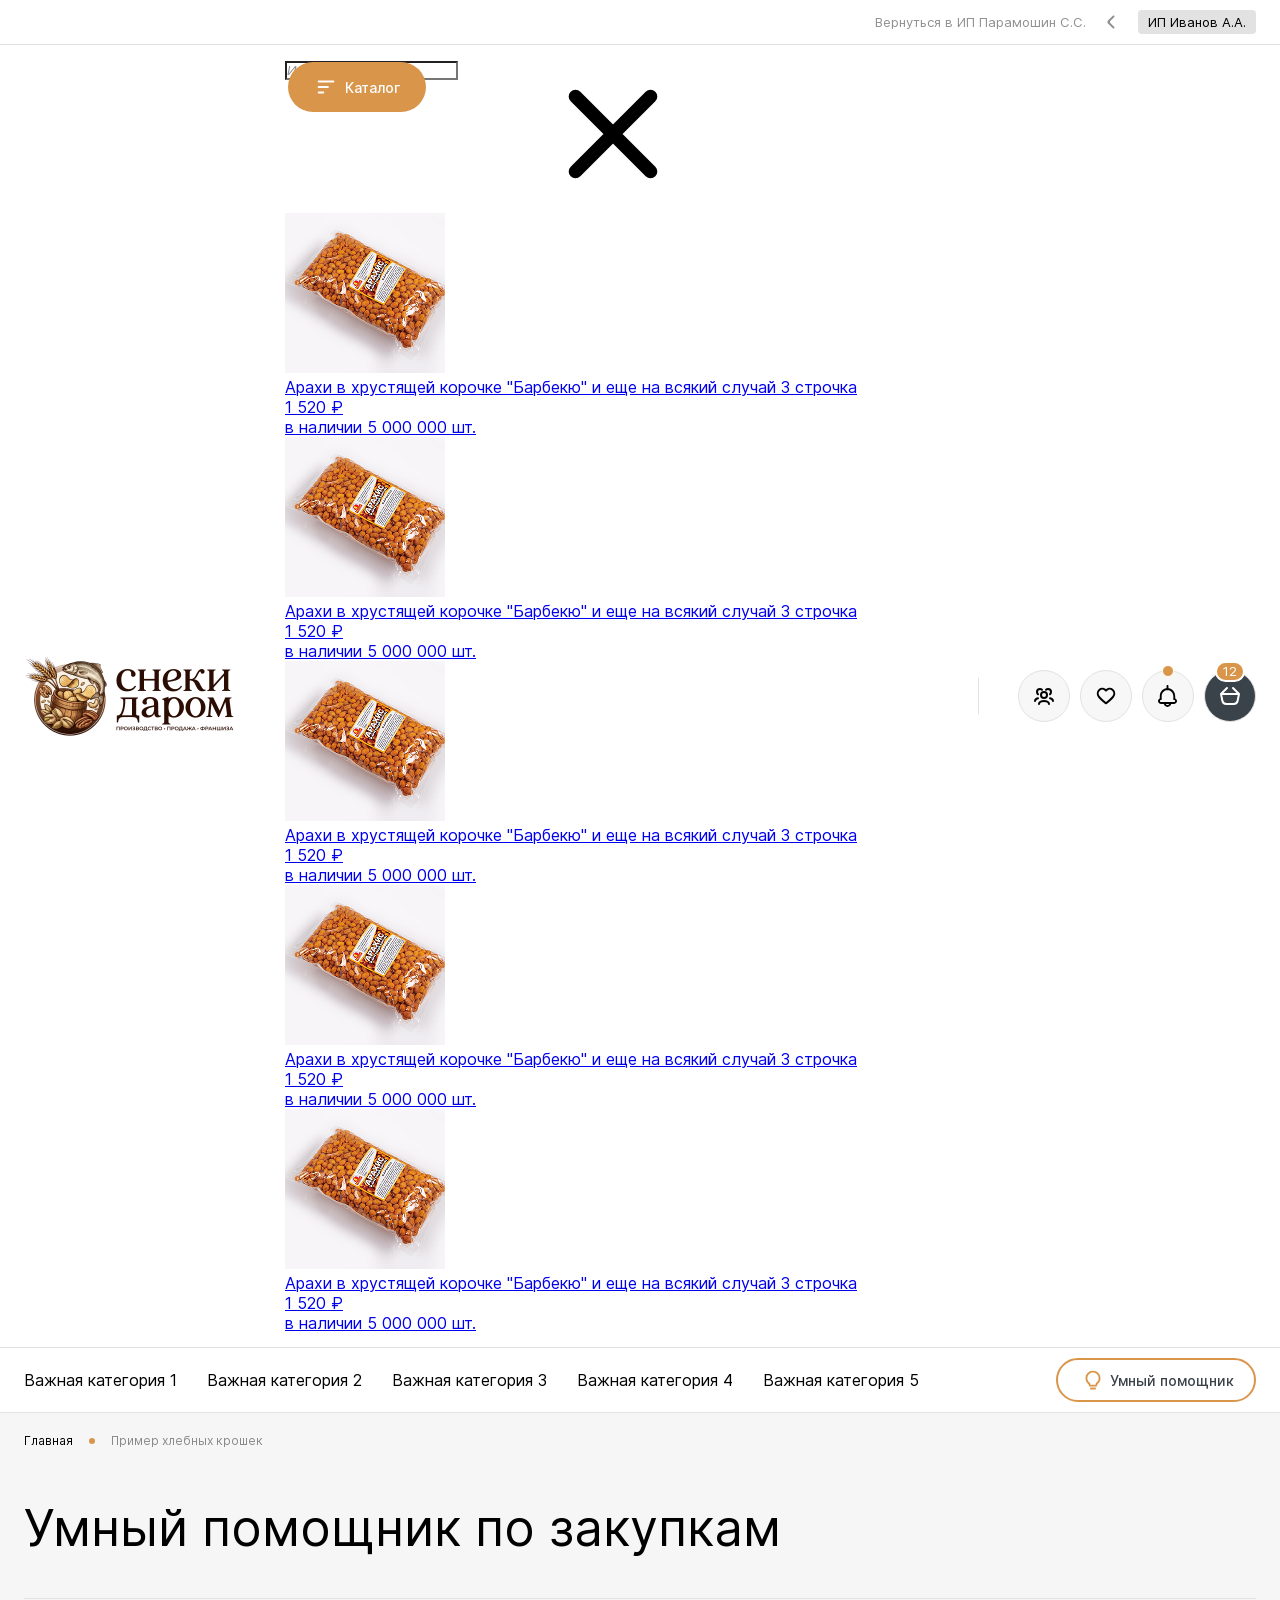
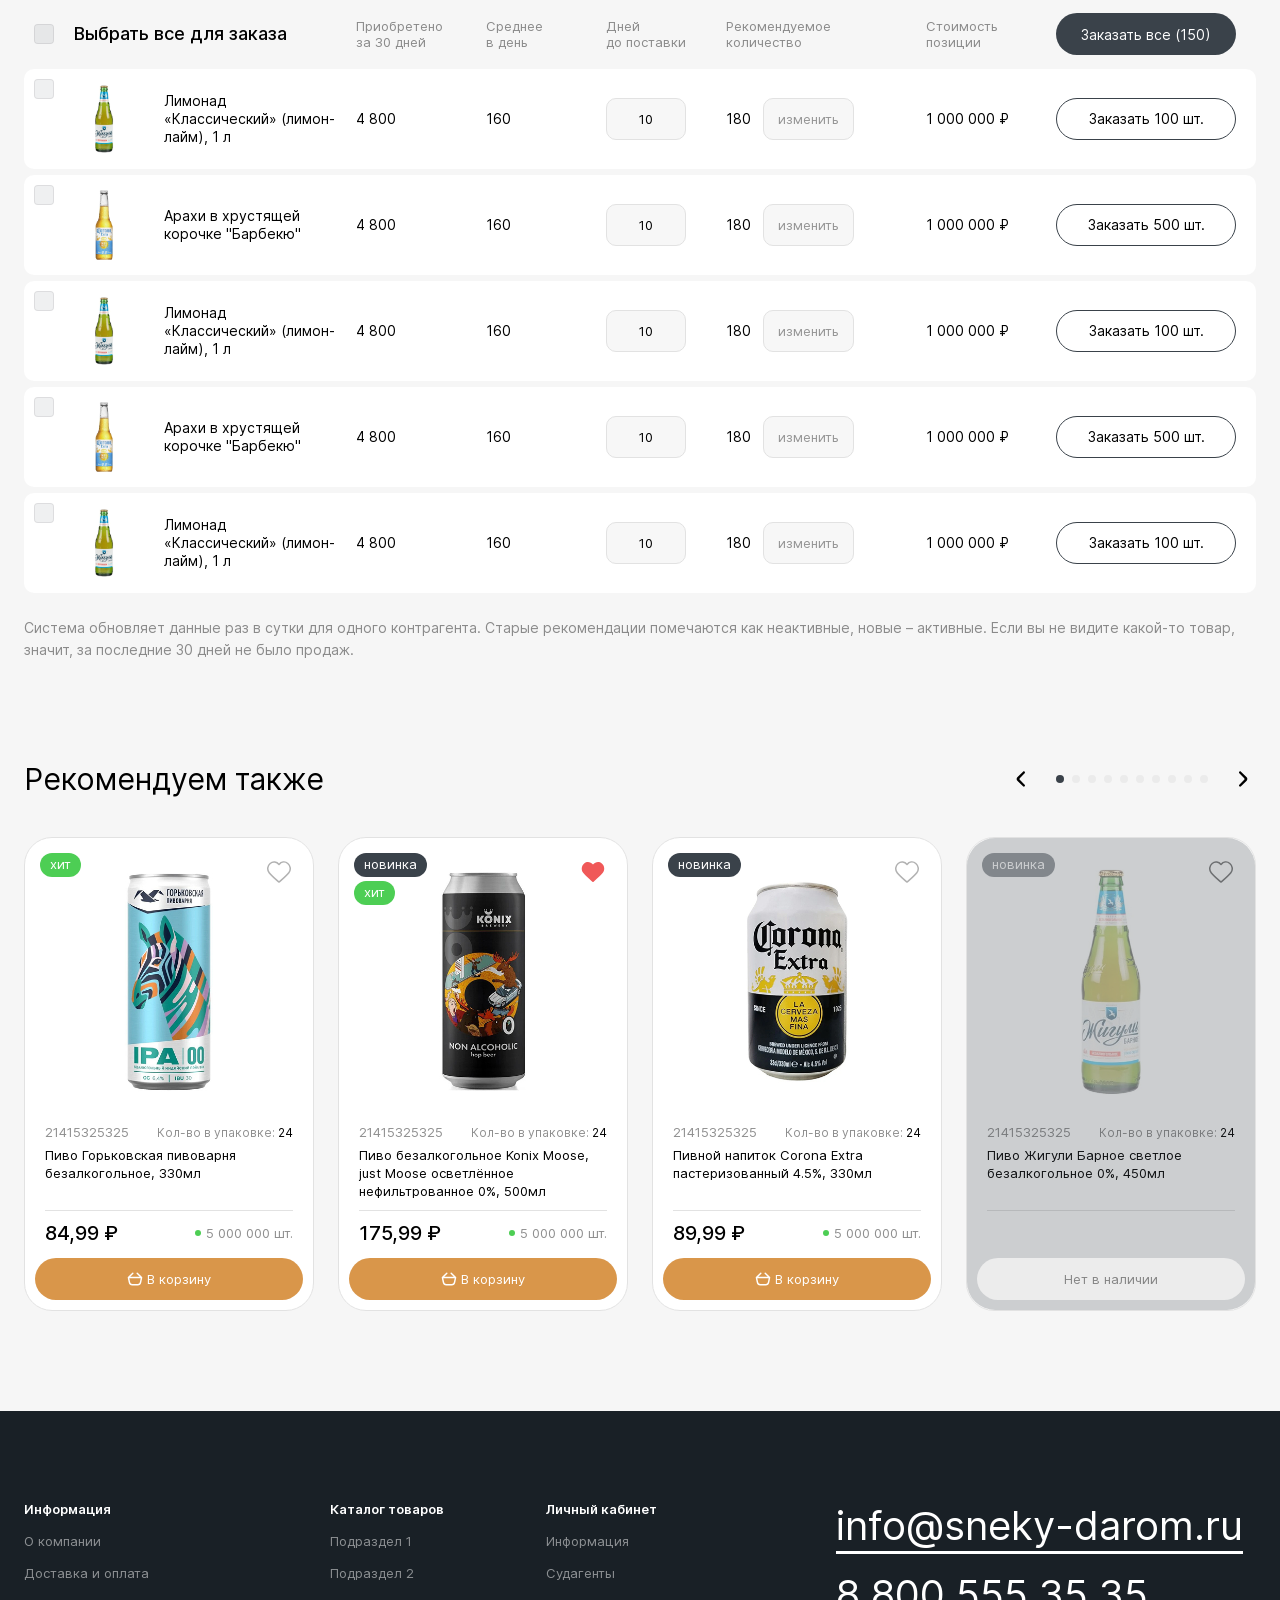
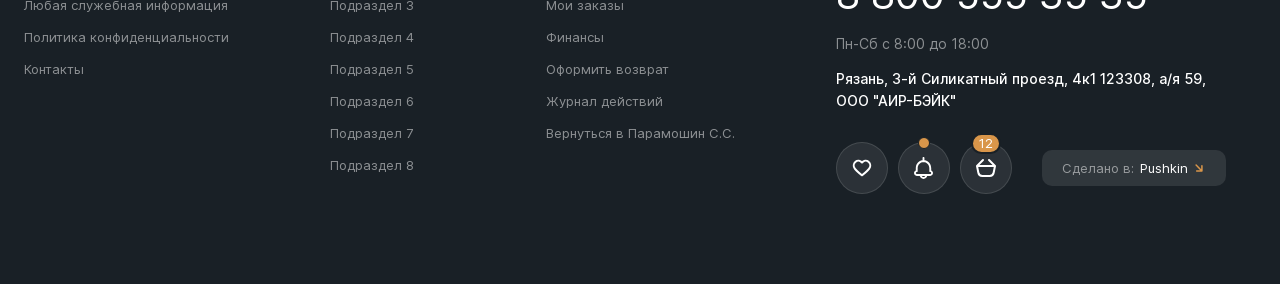
==== ai.html @ 3a5eff0b "Initial commit" ====
<!DOCTYPE html>
<html lang="ru">
	<head>
		<meta http-equiv="Content-Type" content="text/html; charset=utf-8">

		<!-- Adapting the page for mobile devices -->
		<meta name="viewport" content="width=device-width, initial-scale=1, maximum-scale=1">

		<!-- Prohibition of phone number recognition -->
		<meta name="format-detection" content="telephone=no">
		<meta name="SKYPE_TOOLBAR" content ="SKYPE_TOOLBAR_PARSER_COMPATIBLE">

		<!-- Page title -->
		<title>Заголовок страницы</title>

		<!-- Meta description -->
		<meta name="description" content="">

		<!-- Meta Keywords -->
		<meta name="keywords" content="">

		<!-- Changing the color of the mobile browser panel -->
		<meta name="msapplication-TileColor" content="#D9964A">
		<meta name="theme-color" content="#D9964A">

		<!-- Connecting style files -->
		<link rel="stylesheet" href="css/reset.css">
		<link rel="stylesheet" href="css/swiper-bundle.min.css">
		<link rel="stylesheet" href="css/swiper.css">
		<link rel="stylesheet" href="css/fancybox.css">
		<link rel="stylesheet" href="css/ion.rangeSlider.css">
		<link rel="stylesheet" href="css/styles.css">
		<link rel="stylesheet" href="css/fonts.css">

		<link rel="stylesheet" href="css/response_1279.css" media="print, (max-width: 1279px)">
		<link rel="stylesheet" href="css/response_1023.css" media="print, (max-width: 1023px)">
		<link rel="stylesheet" href="css/response_767.css" media="print, (max-width: 767px)">
	</head>

	<body>
		<div class="wrap">
			<div class="main">
				<header>
					<div class="top">
						<div class="cont">
							<div class="back">
								<a href="/" class="link">
									<span>Вернуться в ИП Парамошин С.С.</span>

									<svg class="icon"><use xlink:href="images/sprite.svg#ic_arr_hor"></use></svg>
								</a>
							</div>

							<div class="account">
								<a href="/" class="name">ИП Иванов А.А.</a>

								<div class="dropdown">
									<div class="links">
										<div><a href="/">Общая информация</a></div>

										<div><a href="/">Мои заказы</a></div>

										<div><a href="/">Действия</a></div>

										<div><a href="/">Финансы</a></div>

										<div><a href="/">Оформить возврат</a></div>

										<div class="divider"></div>

										<div><a href="/">Субагенты</a></div>
									</div>

									<button class="logout_btn">
										<svg class="icon"><use xlink:href="images/sprite.svg#ic_logout"></use></svg>

										<span>Выйти</span>
									</button>
								</div>
							</div>
						</div>
					</div>

					<div class="data">
						<div class="cont">
							<a href="/" class="logo">
								<img src="images/logo.png" alt="">
							</a>

							<div class="search">
								<div class="catalog_modal modal_cont">
									<button class="mini_modal_btn" data-modal-id="#catalog_mini_modal">
										<svg class="icon"><use xlink:href="images/sprite.svg#ic_catalog"></use></svg>

										<span>Каталог</span>
									</button>

									<div class="mini_modal" id="catalog_mini_modal">
										<div class="main">
											<div class="label">Каталог</div>

											<div class="items">
												<button class="btn">
													<span>Алкогольная продукция</span>

													<svg class="icon"><use xlink:href="images/sprite.svg#ic_arr_hor"></use></svg>
												</button>

												<button class="btn active">
													<span>Безалкогольная продукция</span>

													<svg class="icon"><use xlink:href="images/sprite.svg#ic_arr_hor"></use></svg>
												</button>

												<button class="btn">
													<span>Собственное производство</span>

													<svg class="icon"><use xlink:href="images/sprite.svg#ic_arr_hor"></use></svg>
												</button>

												<button class="btn">
													<span>Оборудование для продаж</span>

													<svg class="icon"><use xlink:href="images/sprite.svg#ic_arr_hor"></use></svg>
												</button>

												<button class="btn">
													<span>Снеки</span>

													<svg class="icon"><use xlink:href="images/sprite.svg#ic_arr_hor"></use></svg>
												</button>
											</div>
										</div>

										<div class="sub">
											<div class="catalog catalog1">
												<button class="back_btn">
													<svg class="icon"><use xlink:href="images/sprite.svg#ic_arr_hor"></use></svg>

													<span>Алкогольная продукция</span>
												</button>

												<div class="grid_row">
													<a href="/" class="category">
														<div class="name">Название категории</div>

														<picture class="thumb">
															<img src="images/tmp/category_thumb0.jpg" alt="" loading="lazy">
														</picture>

														<svg class="arr"><use xlink:href="images/sprite.svg#ic_arr_hor"></use></svg>
													</a>

													<a href="/" class="category">
														<div class="name">Название категории</div>

														<picture class="thumb">
															<img src="images/tmp/category_thumb0.jpg" alt="" loading="lazy">
														</picture>

														<svg class="arr"><use xlink:href="images/sprite.svg#ic_arr_hor"></use></svg>
													</a>

													<a href="/" class="category">
														<div class="name">Название категории</div>

														<picture class="thumb">
															<img src="images/tmp/category_thumb0.jpg" alt="" loading="lazy">
														</picture>

														<svg class="arr"><use xlink:href="images/sprite.svg#ic_arr_hor"></use></svg>
													</a>

													<a href="/" class="category">
														<div class="name">Название категории</div>

														<picture class="thumb">
															<img src="images/tmp/category_thumb0.jpg" alt="" loading="lazy">
														</picture>

														<svg class="arr"><use xlink:href="images/sprite.svg#ic_arr_hor"></use></svg>
													</a>

													<a href="/" class="category">
														<div class="name">Название категории</div>

														<picture class="thumb">
															<img src="images/tmp/category_thumb0.jpg" alt="" loading="lazy">
														</picture>

														<svg class="arr"><use xlink:href="images/sprite.svg#ic_arr_hor"></use></svg>
													</a>

													<a href="/" class="category">
														<div class="name">Название категории</div>

														<picture class="thumb">
															<img src="images/tmp/category_thumb0.jpg" alt="" loading="lazy">
														</picture>

														<svg class="arr"><use xlink:href="images/sprite.svg#ic_arr_hor"></use></svg>
													</a>

													<a href="/" class="category">
														<div class="name">Название категории</div>

														<picture class="thumb">
															<img src="images/tmp/category_thumb0.jpg" alt="" loading="lazy">
														</picture>

														<svg class="arr"><use xlink:href="images/sprite.svg#ic_arr_hor"></use></svg>
													</a>

													<a href="/" class="category">
														<div class="name">Название категории</div>

														<picture class="thumb">
															<img src="images/tmp/category_thumb0.jpg" alt="" loading="lazy">
														</picture>

														<svg class="arr"><use xlink:href="images/sprite.svg#ic_arr_hor"></use></svg>
													</a>

													<a href="/" class="category">
														<div class="name">Название категории</div>

														<picture class="thumb">
															<img src="images/tmp/category_thumb0.jpg" alt="" loading="lazy">
														</picture>

														<svg class="arr"><use xlink:href="images/sprite.svg#ic_arr_hor"></use></svg>
													</a>

													<a href="/" class="category">
														<div class="name">Название категории</div>

														<picture class="thumb">
															<img src="images/tmp/category_thumb0.jpg" alt="" loading="lazy">
														</picture>

														<svg class="arr"><use xlink:href="images/sprite.svg#ic_arr_hor"></use></svg>
													</a>
												</div>
											</div>

											<div class="catalog catalog2" style="display: block;">
												<button class="back_btn">
													<svg class="icon"><use xlink:href="images/sprite.svg#ic_arr_hor"></use></svg>

													<span>Безалкогольная продукция</span>
												</button>

												<div class="grid_row">
													<a href="/" class="category">
														<div class="name">Название категории</div>

														<picture class="thumb">
															<img src="images/tmp/category_thumb0.jpg" alt="" loading="lazy">
														</picture>

														<svg class="arr"><use xlink:href="images/sprite.svg#ic_arr_hor"></use></svg>
													</a>

													<a href="/" class="category">
														<div class="name">Название категории</div>

														<picture class="thumb">
															<img src="images/tmp/category_thumb0.jpg" alt="" loading="lazy">
														</picture>

														<svg class="arr"><use xlink:href="images/sprite.svg#ic_arr_hor"></use></svg>
													</a>

													<a href="/" class="category">
														<div class="name">Название категории</div>

														<picture class="thumb">
															<img src="images/tmp/category_thumb0.jpg" alt="" loading="lazy">
														</picture>

														<svg class="arr"><use xlink:href="images/sprite.svg#ic_arr_hor"></use></svg>
													</a>

													<a href="/" class="category">
														<div class="name">Название категории</div>

														<picture class="thumb">
															<img src="images/tmp/category_thumb0.jpg" alt="" loading="lazy">
														</picture>

														<svg class="arr"><use xlink:href="images/sprite.svg#ic_arr_hor"></use></svg>
													</a>

													<a href="/" class="category">
														<div class="name">Название категории</div>

														<picture class="thumb">
															<img src="images/tmp/category_thumb0.jpg" alt="" loading="lazy">
														</picture>

														<svg class="arr"><use xlink:href="images/sprite.svg#ic_arr_hor"></use></svg>
													</a>

													<a href="/" class="category">
														<div class="name">Название категории</div>

														<picture class="thumb">
															<img src="images/tmp/category_thumb0.jpg" alt="" loading="lazy">
														</picture>

														<svg class="arr"><use xlink:href="images/sprite.svg#ic_arr_hor"></use></svg>
													</a>

													<a href="/" class="category">
														<div class="name">Название категории</div>

														<picture class="thumb">
															<img src="images/tmp/category_thumb0.jpg" alt="" loading="lazy">
														</picture>

														<svg class="arr"><use xlink:href="images/sprite.svg#ic_arr_hor"></use></svg>
													</a>

													<a href="/" class="category">
														<div class="name">Название категории</div>

														<picture class="thumb">
															<img src="images/tmp/category_thumb0.jpg" alt="" loading="lazy">
														</picture>

														<svg class="arr"><use xlink:href="images/sprite.svg#ic_arr_hor"></use></svg>
													</a>

													<a href="/" class="category">
														<div class="name">Название категории</div>

														<picture class="thumb">
															<img src="images/tmp/category_thumb0.jpg" alt="" loading="lazy">
														</picture>

														<svg class="arr"><use xlink:href="images/sprite.svg#ic_arr_hor"></use></svg>
													</a>

													<a href="/" class="category">
														<div class="name">Название категории</div>

														<picture class="thumb">
															<img src="images/tmp/category_thumb0.jpg" alt="" loading="lazy">
														</picture>

														<svg class="arr"><use xlink:href="images/sprite.svg#ic_arr_hor"></use></svg>
													</a>
												</div>
											</div>

											<div class="catalog catalog3">
												<button class="back_btn">
													<svg class="icon"><use xlink:href="images/sprite.svg#ic_arr_hor"></use></svg>

													<span>Собственное производство</span>
												</button>

												<div class="grid_row">
													<a href="/" class="category">
														<div class="name">Название категории</div>

														<picture class="thumb">
															<img src="images/tmp/category_thumb0.jpg" alt="" loading="lazy">
														</picture>

														<svg class="arr"><use xlink:href="images/sprite.svg#ic_arr_hor"></use></svg>
													</a>

													<a href="/" class="category">
														<div class="name">Название категории</div>

														<picture class="thumb">
															<img src="images/tmp/category_thumb0.jpg" alt="" loading="lazy">
														</picture>

														<svg class="arr"><use xlink:href="images/sprite.svg#ic_arr_hor"></use></svg>
													</a>

													<a href="/" class="category">
														<div class="name">Название категории</div>

														<picture class="thumb">
															<img src="images/tmp/category_thumb0.jpg" alt="" loading="lazy">
														</picture>

														<svg class="arr"><use xlink:href="images/sprite.svg#ic_arr_hor"></use></svg>
													</a>

													<a href="/" class="category">
														<div class="name">Название категории</div>

														<picture class="thumb">
															<img src="images/tmp/category_thumb0.jpg" alt="" loading="lazy">
														</picture>

														<svg class="arr"><use xlink:href="images/sprite.svg#ic_arr_hor"></use></svg>
													</a>

													<a href="/" class="category">
														<div class="name">Название категории</div>

														<picture class="thumb">
															<img src="images/tmp/category_thumb0.jpg" alt="" loading="lazy">
														</picture>

														<svg class="arr"><use xlink:href="images/sprite.svg#ic_arr_hor"></use></svg>
													</a>

													<a href="/" class="category">
														<div class="name">Название категории</div>

														<picture class="thumb">
															<img src="images/tmp/category_thumb0.jpg" alt="" loading="lazy">
														</picture>

														<svg class="arr"><use xlink:href="images/sprite.svg#ic_arr_hor"></use></svg>
													</a>

													<a href="/" class="category">
														<div class="name">Название категории</div>

														<picture class="thumb">
															<img src="images/tmp/category_thumb0.jpg" alt="" loading="lazy">
														</picture>

														<svg class="arr"><use xlink:href="images/sprite.svg#ic_arr_hor"></use></svg>
													</a>

													<a href="/" class="category">
														<div class="name">Название категории</div>

														<picture class="thumb">
															<img src="images/tmp/category_thumb0.jpg" alt="" loading="lazy">
														</picture>

														<svg class="arr"><use xlink:href="images/sprite.svg#ic_arr_hor"></use></svg>
													</a>

													<a href="/" class="category">
														<div class="name">Название категории</div>

														<picture class="thumb">
															<img src="images/tmp/category_thumb0.jpg" alt="" loading="lazy">
														</picture>

														<svg class="arr"><use xlink:href="images/sprite.svg#ic_arr_hor"></use></svg>
													</a>

													<a href="/" class="category">
														<div class="name">Название категории</div>

														<picture class="thumb">
															<img src="images/tmp/category_thumb0.jpg" alt="" loading="lazy">
														</picture>

														<svg class="arr"><use xlink:href="images/sprite.svg#ic_arr_hor"></use></svg>
													</a>
												</div>
											</div>

											<div class="catalog catalog4">
												<button class="back_btn">
													<svg class="icon"><use xlink:href="images/sprite.svg#ic_arr_hor"></use></svg>

													<span>Оборудование для продаж</span>
												</button>

												<div class="grid_row">
													<a href="/" class="category">
														<div class="name">Название категории</div>

														<picture class="thumb">
															<img src="images/tmp/category_thumb0.jpg" alt="" loading="lazy">
														</picture>

														<svg class="arr"><use xlink:href="images/sprite.svg#ic_arr_hor"></use></svg>
													</a>

													<a href="/" class="category">
														<div class="name">Название категории</div>

														<picture class="thumb">
															<img src="images/tmp/category_thumb0.jpg" alt="" loading="lazy">
														</picture>

														<svg class="arr"><use xlink:href="images/sprite.svg#ic_arr_hor"></use></svg>
													</a>

													<a href="/" class="category">
														<div class="name">Название категории</div>

														<picture class="thumb">
															<img src="images/tmp/category_thumb0.jpg" alt="" loading="lazy">
														</picture>

														<svg class="arr"><use xlink:href="images/sprite.svg#ic_arr_hor"></use></svg>
													</a>

													<a href="/" class="category">
														<div class="name">Название категории</div>

														<picture class="thumb">
															<img src="images/tmp/category_thumb0.jpg" alt="" loading="lazy">
														</picture>

														<svg class="arr"><use xlink:href="images/sprite.svg#ic_arr_hor"></use></svg>
													</a>

													<a href="/" class="category">
														<div class="name">Название категории</div>

														<picture class="thumb">
															<img src="images/tmp/category_thumb0.jpg" alt="" loading="lazy">
														</picture>

														<svg class="arr"><use xlink:href="images/sprite.svg#ic_arr_hor"></use></svg>
													</a>

													<a href="/" class="category">
														<div class="name">Название категории</div>

														<picture class="thumb">
															<img src="images/tmp/category_thumb0.jpg" alt="" loading="lazy">
														</picture>

														<svg class="arr"><use xlink:href="images/sprite.svg#ic_arr_hor"></use></svg>
													</a>

													<a href="/" class="category">
														<div class="name">Название категории</div>

														<picture class="thumb">
															<img src="images/tmp/category_thumb0.jpg" alt="" loading="lazy">
														</picture>

														<svg class="arr"><use xlink:href="images/sprite.svg#ic_arr_hor"></use></svg>
													</a>

													<a href="/" class="category">
														<div class="name">Название категории</div>

														<picture class="thumb">
															<img src="images/tmp/category_thumb0.jpg" alt="" loading="lazy">
														</picture>

														<svg class="arr"><use xlink:href="images/sprite.svg#ic_arr_hor"></use></svg>
													</a>

													<a href="/" class="category">
														<div class="name">Название категории</div>

														<picture class="thumb">
															<img src="images/tmp/category_thumb0.jpg" alt="" loading="lazy">
														</picture>

														<svg class="arr"><use xlink:href="images/sprite.svg#ic_arr_hor"></use></svg>
													</a>

													<a href="/" class="category">
														<div class="name">Название категории</div>

														<picture class="thumb">
															<img src="images/tmp/category_thumb0.jpg" alt="" loading="lazy">
														</picture>

														<svg class="arr"><use xlink:href="images/sprite.svg#ic_arr_hor"></use></svg>
													</a>
												</div>
											</div>

											<div class="catalog catalog5">
												<button class="back_btn">
													<svg class="icon"><use xlink:href="images/sprite.svg#ic_arr_hor"></use></svg>

													<span>Снеки</span>
												</button>

												<div class="grid_row">
													<a href="/" class="category">
														<div class="name">Название категории</div>

														<picture class="thumb">
															<img src="images/tmp/category_thumb0.jpg" alt="" loading="lazy">
														</picture>

														<svg class="arr"><use xlink:href="images/sprite.svg#ic_arr_hor"></use></svg>
													</a>

													<a href="/" class="category">
														<div class="name">Название категории</div>

														<picture class="thumb">
															<img src="images/tmp/category_thumb0.jpg" alt="" loading="lazy">
														</picture>

														<svg class="arr"><use xlink:href="images/sprite.svg#ic_arr_hor"></use></svg>
													</a>

													<a href="/" class="category">
														<div class="name">Название категории</div>

														<picture class="thumb">
															<img src="images/tmp/category_thumb0.jpg" alt="" loading="lazy">
														</picture>

														<svg class="arr"><use xlink:href="images/sprite.svg#ic_arr_hor"></use></svg>
													</a>

													<a href="/" class="category">
														<div class="name">Название категории</div>

														<picture class="thumb">
															<img src="images/tmp/category_thumb0.jpg" alt="" loading="lazy">
														</picture>

														<svg class="arr"><use xlink:href="images/sprite.svg#ic_arr_hor"></use></svg>
													</a>

													<a href="/" class="category">
														<div class="name">Название категории</div>

														<picture class="thumb">
															<img src="images/tmp/category_thumb0.jpg" alt="" loading="lazy">
														</picture>

														<svg class="arr"><use xlink:href="images/sprite.svg#ic_arr_hor"></use></svg>
													</a>

													<a href="/" class="category">
														<div class="name">Название категории</div>

														<picture class="thumb">
															<img src="images/tmp/category_thumb0.jpg" alt="" loading="lazy">
														</picture>

														<svg class="arr"><use xlink:href="images/sprite.svg#ic_arr_hor"></use></svg>
													</a>

													<a href="/" class="category">
														<div class="name">Название категории</div>

														<picture class="thumb">
															<img src="images/tmp/category_thumb0.jpg" alt="" loading="lazy">
														</picture>

														<svg class="arr"><use xlink:href="images/sprite.svg#ic_arr_hor"></use></svg>
													</a>

													<a href="/" class="category">
														<div class="name">Название категории</div>

														<picture class="thumb">
															<img src="images/tmp/category_thumb0.jpg" alt="" loading="lazy">
														</picture>

														<svg class="arr"><use xlink:href="images/sprite.svg#ic_arr_hor"></use></svg>
													</a>

													<a href="/" class="category">
														<div class="name">Название категории</div>

														<picture class="thumb">
															<img src="images/tmp/category_thumb0.jpg" alt="" loading="lazy">
														</picture>

														<svg class="arr"><use xlink:href="images/sprite.svg#ic_arr_hor"></use></svg>
													</a>

													<a href="/" class="category">
														<div class="name">Название категории</div>

														<picture class="thumb">
															<img src="images/tmp/category_thumb0.jpg" alt="" loading="lazy">
														</picture>

														<svg class="arr"><use xlink:href="images/sprite.svg#ic_arr_hor"></use></svg>
													</a>
												</div>
											</div>
										</div>
									</div>
								</div>

								<form action="">
									<input type="text" name="" value="" class="input" placeholder="Искать товары...">

									<button type="button" class="clear_btn">
										<svg class="icon"><use xlink:href="images/sprite.svg#ic_close"></use></svg>
									</button>

									<div class="tips">
										<div class="scroll">
											<a href="/" class="product">
												<picture class="thumb">
													<img src="images/tmp/product_thumb6.jpg" alt="" loading="lazy">
												</picture>

												<div class="info">
													<div class="name">Арахи в хрустящей корочке "Барбекю" и еще на всякий случай 3 строчка </div>

													<div class="buy_info">
														<div class="price">1 520 ₽</div>

														<div class="available">
															<span class="label">в наличии</span>
															<span class="val green">5 000 000 шт.</span>
														</div>
													</div>
												</div>
											</a>

											<a href="/" class="product">
												<picture class="thumb">
													<img src="images/tmp/product_thumb6.jpg" alt="" loading="lazy">
												</picture>

												<div class="info">
													<div class="name">Арахи в хрустящей корочке "Барбекю" и еще на всякий случай 3 строчка </div>

													<div class="buy_info">
														<div class="price">1 520 ₽</div>

														<div class="available">
															<span class="label">в наличии</span>
															<span class="val green">5 000 000 шт.</span>
														</div>
													</div>
												</div>
											</a>

											<a href="/" class="product">
												<picture class="thumb">
													<img src="images/tmp/product_thumb6.jpg" alt="" loading="lazy">
												</picture>

												<div class="info">
													<div class="name">Арахи в хрустящей корочке "Барбекю" и еще на всякий случай 3 строчка </div>

													<div class="buy_info">
														<div class="price">1 520 ₽</div>

														<div class="available">
															<span class="label">в наличии</span>
															<span class="val green">5 000 000 шт.</span>
														</div>
													</div>
												</div>
											</a>

											<a href="/" class="product">
												<picture class="thumb">
													<img src="images/tmp/product_thumb6.jpg" alt="" loading="lazy">
												</picture>

												<div class="info">
													<div class="name">Арахи в хрустящей корочке "Барбекю" и еще на всякий случай 3 строчка </div>

													<div class="buy_info">
														<div class="price">1 520 ₽</div>

														<div class="available">
															<span class="label">в наличии</span>
															<span class="val green">5 000 000 шт.</span>
														</div>
													</div>
												</div>
											</a>

											<a href="/" class="product">
												<picture class="thumb">
													<img src="images/tmp/product_thumb6.jpg" alt="" loading="lazy">
												</picture>

												<div class="info">
													<div class="name">Арахи в хрустящей корочке "Барбекю" и еще на всякий случай 3 строчка </div>

													<div class="buy_info">
														<div class="price">1 520 ₽</div>

														<div class="available">
															<span class="label">в наличии</span>
															<span class="val green">5 000 000 шт.</span>
														</div>
													</div>
												</div>
											</a>
										</div>
									</div>
								</form>
							</div>

							<div class="btns">
								<div class="account_inform">
									<a href="/" class="btn">
										<svg class="icon"><use xlink:href="images/sprite.svg#ic_users"></use></svg>
									</a>
								</div>

								<div class="favorite_inform">
									<a href="/" class="btn">
										<svg class="icon"><use xlink:href="images/sprite.svg#ic_favorite"></use></svg>
									</a>
								</div>

								<div class="notifi_inform">
									<a href="/" class="btn">
										<span class="status"></span>

										<svg class="icon"><use xlink:href="images/sprite.svg#ic_notification"></use></svg>
									</a>
								</div>

								<div class="cart_inform">
									<a href="/" class="btn">
										<span class="count">12</span>

										<svg class="icon"><use xlink:href="images/sprite.svg#ic_cart"></use></svg>
									</a>
								</div>
							</div>
						</div>
					</div>

					<div class="bottom">
						<div class="cont">
							<nav class="menu">
								<div class="item">
									<a href="/">Важная категория 1</a>
								</div>

								<div class="item">
									<a href="/">Важная категория 2</a>
								</div>

								<div class="item">
									<a href="/">Важная категория 3</a>
								</div>

								<div class="item">
									<a href="/">Важная категория 4</a>
								</div>

								<div class="item">
									<a href="/">Важная категория 5</a>
								</div>
							</nav>

							<div class="ai_help">
								<a href="/" class="btn">
									<svg class="icon"><use xlink:href="images/sprite.svg#ic_ai"></use></svg>

									<span>Умный помощник</span>
								</a>
							</div>
						</div>
					</div>
				</header>


				<section class="page_head">
					<div class="cont">
						<div class="breadcrumbs">
							<a href="/">Главная</a>

							<span class="sep"></span>

							<span class="current">Пример хлебных крошек</span>
						</div>
					</div>
				</section>


				<section class="ai_help_info block">
					<div class="cont">
						<div class="block_head">
							<div class="title size_xl">Умный помощник по закупкам</div>
						</div>
					</div>

					<div class="cont l_w">
						<div class="titles">
							<div class="col_check_all">
								<label class="checkbox">
									<input type="checkbox" name="">

									<span class="check">
										<svg class="icon"><use xlink:href="images/sprite.svg#ic_check"></use></svg>
									</span>

									<span>Выбрать все для заказа</span>
								</label>
							</div>

							<div class="col_monthly_amount">Приобретено<br> за 30 дней</div>

							<div class="col_day_average">Среднее<br> в день</div>

							<div class="col_delivery_days">Дней<br> до поставки</div>

							<div class="col_recommended_amount">Рекомендуемое<br> количество</div>

							<div class="col_total_price">Стоимость<br> позиции</div>

							<div class="col_action">
								<button class="btn order_btn">Заказать все (150)</button>
							</div>
						</div>

						<div class="list">
							<div class="product">
								<label class="checkbox">
									<input type="checkbox" name="">

									<span class="check">
										<svg class="icon"><use xlink:href="images/sprite.svg#ic_check"></use></svg>
									</span>
								</label>

								<div class="col_thumb">
									<picture class="thumb">
										<img src="images/tmp/product_thumb4.jpg" alt="" loading="lazy">
									</picture>
								</div>

								<div class="col_info">
									<div class="name">
										<a href="/">Лимонад «Классический» (лимон-лайм), 1 л</a>
									</div>
								</div>

								<div class="col_monthly_amount" data-column="Приобретено за 30 дней">4 800</div>

								<div class="col_day_average" data-column="Среднее в день">160</div>

								<div class="col_delivery_days" data-column="Дней до поставки">
									<span>10</span>
								</div>

								<div class="col_recommended_amount" data-column="Рекомендуемое количество:">
									<span>180</span>

									<button class="change_btn">изменить</button>
								</div>

								<div class="col_total_price" data-column="Стоимость позиции">1 000 000 ₽</div>

								<div class="col_action">
									<button class="btn order_btn">Заказать 100 шт.</button>
								</div>
							</div>

							<div class="product">
								<label class="checkbox">
									<input type="checkbox" name="">

									<span class="check">
										<svg class="icon"><use xlink:href="images/sprite.svg#ic_check"></use></svg>
									</span>
								</label>

								<div class="col_thumb">
									<picture class="thumb">
										<img src="images/tmp/product_thumb5.jpg" alt="" loading="lazy">
									</picture>
								</div>

								<div class="col_info">
									<div class="name">
										<a href="/">Арахи в хрустящей корочке "Барбекю"</a>
									</div>
								</div>

								<div class="col_monthly_amount" data-column="Приобретено за 30 дней">4 800</div>

								<div class="col_day_average" data-column="Среднее в день">160</div>

								<div class="col_delivery_days" data-column="Дней до поставки">
									<span>10</span>
								</div>

								<div class="col_recommended_amount" data-column="Рекомендуемое количество:">
									<span>180</span>

									<button class="change_btn">изменить</button>
								</div>

								<div class="col_total_price" data-column="Стоимость позиции">1 000 000 ₽</div>

								<div class="col_action">
									<button class="btn order_btn">Заказать 500 шт.</button>
								</div>
							</div>

							<div class="product">
								<label class="checkbox">
									<input type="checkbox" name="">

									<span class="check">
										<svg class="icon"><use xlink:href="images/sprite.svg#ic_check"></use></svg>
									</span>
								</label>

								<div class="col_thumb">
									<picture class="thumb">
										<img src="images/tmp/product_thumb4.jpg" alt="" loading="lazy">
									</picture>
								</div>

								<div class="col_info">
									<div class="name">
										<a href="/">Лимонад «Классический» (лимон-лайм), 1 л</a>
									</div>
								</div>

								<div class="col_monthly_amount" data-column="Приобретено за 30 дней">4 800</div>

								<div class="col_day_average" data-column="Среднее в день">160</div>

								<div class="col_delivery_days" data-column="Дней до поставки">
									<span>10</span>
								</div>

								<div class="col_recommended_amount" data-column="Рекомендуемое количество:">
									<span>180</span>

									<button class="change_btn">изменить</button>
								</div>

								<div class="col_total_price" data-column="Стоимость позиции">1 000 000 ₽</div>

								<div class="col_action">
									<button class="btn order_btn">Заказать 100 шт.</button>
								</div>
							</div>

							<div class="product">
								<label class="checkbox">
									<input type="checkbox" name="">

									<span class="check">
										<svg class="icon"><use xlink:href="images/sprite.svg#ic_check"></use></svg>
									</span>
								</label>

								<div class="col_thumb">
									<picture class="thumb">
										<img src="images/tmp/product_thumb5.jpg" alt="" loading="lazy">
									</picture>
								</div>

								<div class="col_info">
									<div class="name">
										<a href="/">Арахи в хрустящей корочке "Барбекю"</a>
									</div>
								</div>

								<div class="col_monthly_amount" data-column="Приобретено за 30 дней">4 800</div>

								<div class="col_day_average" data-column="Среднее в день">160</div>

								<div class="col_delivery_days" data-column="Дней до поставки">
									<span>10</span>
								</div>

								<div class="col_recommended_amount" data-column="Рекомендуемое количество:">
									<span>180</span>

									<button class="change_btn">изменить</button>
								</div>

								<div class="col_total_price" data-column="Стоимость позиции">1 000 000 ₽</div>

								<div class="col_action">
									<button class="btn order_btn">Заказать 500 шт.</button>
								</div>
							</div>

							<div class="product">
								<label class="checkbox">
									<input type="checkbox" name="">

									<span class="check">
										<svg class="icon"><use xlink:href="images/sprite.svg#ic_check"></use></svg>
									</span>
								</label>

								<div class="col_thumb">
									<picture class="thumb">
										<img src="images/tmp/product_thumb4.jpg" alt="" loading="lazy">
									</picture>
								</div>

								<div class="col_info">
									<div class="name">
										<a href="/">Лимонад «Классический» (лимон-лайм), 1 л</a>
									</div>
								</div>

								<div class="col_monthly_amount" data-column="Приобретено за 30 дней">4 800</div>

								<div class="col_day_average" data-column="Среднее в день">160</div>

								<div class="col_delivery_days" data-column="Дней до поставки">
									<span>10</span>
								</div>

								<div class="col_recommended_amount" data-column="Рекомендуемое количество:">
									<span>180</span>

									<button class="change_btn">изменить</button>
								</div>

								<div class="col_total_price" data-column="Стоимость позиции">1 000 000 ₽</div>

								<div class="col_action">
									<button class="btn order_btn">Заказать 100 шт.</button>
								</div>
							</div>
						</div>

						<div class="exp">Система обновляет данные раз в сутки для одного контрагента. Старые рекомендации помечаются как неактивные, новые – активные. Если вы не видите какой-то товар, значит, за последние 30 дней не было продаж.</div>
					</div>
				</section>


				<section class="products block">
					<div class="cont">
						<div class="head">
							<div class="block_head">
								<div class="title">Рекомендуем также</div>
							</div>

							<div class="swiper-controls">
								<button class="swiper-button-prev">
									<svg class="icon"><use xlink:href="images/sprite.svg#ic_arr_hor"></use></svg>
								</button>

								<div class="swiper-pagination"></div>

								<button class="swiper-button-next">
									<svg class="icon"><use xlink:href="images/sprite.svg#ic_arr_hor"></use></svg>
								</button>
							</div>
						</div>
					</div>

					<div class="cont l_w">
						<div class="swiper">
							<div class="swiper-wrapper">
								<div class="swiper-slide">
									<div class="product">
										<div class="stickers">
											<div class="sticker hit">хит</div>
										</div>

										<button class="favorite_btn">
											<svg class="icon"><use xlink:href="images/sprite.svg#ic_favorite2"></use></svg>

											<svg class="icon"><use xlink:href="images/sprite.svg#ic_favorite_fill"></use></svg>
										</button>

										<a href="/" class="image">
											<picture class="thumb">
												<img src="images/tmp/product_thumb1.jpg" alt="" loading="lazy">
											</picture>
										</a>

										<div class="data">
											<div class="info">
												<div class="articul">21415325325</div>

												<div class="quantity">Кол-во в упаковке: <span>24</span></div>
											</div>

											<div class="name">
												<a href="/">Пиво Горьковская пивоварня безалкогольное, 330мл</a>
											</div>

											<div class="buy_info">
												<div class="price">84,99 ₽</div>

												<div class="available green">5 000 000 шт.</div>
											</div>

											<button class="buy_btn">
												<svg class="icon"><use xlink:href="images/sprite.svg#ic_cart"></use></svg>

												<span>В корзину</span>
											</button>
										</div>
									</div>
								</div>

								<div class="swiper-slide">
									<div class="product">
										<div class="stickers">
											<div class="sticker new">новинка</div>
											<div class="sticker hit">хит</div>
										</div>

										<button class="favorite_btn active">
											<svg class="icon"><use xlink:href="images/sprite.svg#ic_favorite2"></use></svg>

											<svg class="icon"><use xlink:href="images/sprite.svg#ic_favorite_fill"></use></svg>
										</button>

										<a href="/" class="image">
											<picture class="thumb">
												<img src="images/tmp/product_thumb2.jpg" alt="" loading="lazy">
											</picture>
										</a>

										<div class="data">
											<div class="info">
												<div class="articul">21415325325</div>

												<div class="quantity">Кол-во в упаковке: <span>24</span></div>
											</div>

											<div class="name">
												<a href="/">Пиво безалкогольное Konix Moose, just Moose осветлённое нефильтрованное 0%, 500мл</a>
											</div>

											<div class="buy_info">
												<div class="price">175,99 ₽</div>

												<div class="available green">5 000 000 шт.</div>
											</div>

											<button class="buy_btn">
												<svg class="icon"><use xlink:href="images/sprite.svg#ic_cart"></use></svg>

												<span>В корзину</span>
											</button>
										</div>
									</div>
								</div>

								<div class="swiper-slide">
									<div class="product">
										<div class="stickers">
											<div class="sticker new">новинка</div>
										</div>

										<button class="favorite_btn">
											<svg class="icon"><use xlink:href="images/sprite.svg#ic_favorite2"></use></svg>

											<svg class="icon"><use xlink:href="images/sprite.svg#ic_favorite_fill"></use></svg>
										</button>

										<a href="/" class="image">
											<picture class="thumb">
												<img src="images/tmp/product_thumb3.jpg" alt="" loading="lazy">
											</picture>
										</a>

										<div class="data">
											<div class="info">
												<div class="articul">21415325325</div>

												<div class="quantity">Кол-во в упаковке: <span>24</span></div>
											</div>

											<div class="name">
												<a href="/">Пивной напиток Corona Extra пастеризованный 4.5%, 330мл</a>
											</div>

											<div class="buy_info">
												<div class="price">89,99 ₽</div>

												<div class="available green">5 000 000 шт.</div>
											</div>

											<button class="buy_btn">
												<svg class="icon"><use xlink:href="images/sprite.svg#ic_cart"></use></svg>

												<span>В корзину</span>
											</button>
										</div>
									</div>
								</div>

								<div class="swiper-slide">
									<div class="product disabled">
										<div class="stickers">
											<div class="sticker new">новинка</div>
										</div>

										<button class="favorite_btn">
											<svg class="icon"><use xlink:href="images/sprite.svg#ic_favorite2"></use></svg>

											<svg class="icon"><use xlink:href="images/sprite.svg#ic_favorite_fill"></use></svg>
										</button>

										<a href="/" class="image">
											<picture class="thumb">
												<img src="images/tmp/product_thumb4.jpg" alt="" loading="lazy">
											</picture>
										</a>

										<div class="data">
											<div class="info">
												<div class="articul">21415325325</div>

												<div class="quantity">Кол-во в упаковке: <span>24</span></div>
											</div>

											<div class="name">
												<a href="/">Пиво Жигули Барное светлое безалкогольное 0%, 450мл</a>
											</div>

											<div class="buy_info"></div>

											<div class="not_availabel">Нет в наличии</div>
										</div>
									</div>
								</div>

								<div class="swiper-slide">
									<div class="product">
										<div class="stickers">
											<div class="sticker new">новинка</div>
										</div>

										<button class="favorite_btn">
											<svg class="icon"><use xlink:href="images/sprite.svg#ic_favorite2"></use></svg>

											<svg class="icon"><use xlink:href="images/sprite.svg#ic_favorite_fill"></use></svg>
										</button>

										<a href="/" class="image">
											<picture class="thumb">
												<img src="images/tmp/product_thumb5.jpg" alt="" loading="lazy">
											</picture>
										</a>

										<div class="data">
											<div class="info">
												<div class="articul">21415325325</div>

												<div class="quantity">Кол-во в упаковке: <span>24</span></div>
											</div>

											<div class="name">
												<a href="/">Пиво Corona Cero безалкогольное 0%, 330мл</a>
											</div>

											<div class="buy_info">
												<div class="price">177,99 ₽</div>

												<div class="available green">5 000 000 шт.</div>
											</div>

											<button class="buy_btn">
												<svg class="icon"><use xlink:href="images/sprite.svg#ic_cart"></use></svg>

												<span>В корзину</span>
											</button>
										</div>
									</div>
								</div>

								<div class="swiper-slide">
									<div class="product">
										<div class="stickers">
											<div class="sticker hit">хит</div>
										</div>

										<button class="favorite_btn">
											<svg class="icon"><use xlink:href="images/sprite.svg#ic_favorite2"></use></svg>

											<svg class="icon"><use xlink:href="images/sprite.svg#ic_favorite_fill"></use></svg>
										</button>

										<a href="/" class="image">
											<picture class="thumb">
												<img src="images/tmp/product_thumb1.jpg" alt="" loading="lazy">
											</picture>
										</a>

										<div class="data">
											<div class="info">
												<div class="articul">21415325325</div>

												<div class="quantity">Кол-во в упаковке: <span>24</span></div>
											</div>

											<div class="name">
												<a href="/">Пиво Горьковская пивоварня безалкогольное, 330мл</a>
											</div>

											<div class="buy_info">
												<div class="price">84,99 ₽</div>

												<div class="available green">5 000 000 шт.</div>
											</div>

											<button class="buy_btn">
												<svg class="icon"><use xlink:href="images/sprite.svg#ic_cart"></use></svg>

												<span>В корзину</span>
											</button>
										</div>
									</div>
								</div>

								<div class="swiper-slide">
									<div class="product">
										<div class="stickers">
											<div class="sticker new">новинка</div>
											<div class="sticker hit">хит</div>
										</div>

										<button class="favorite_btn active">
											<svg class="icon"><use xlink:href="images/sprite.svg#ic_favorite2"></use></svg>

											<svg class="icon"><use xlink:href="images/sprite.svg#ic_favorite_fill"></use></svg>
										</button>

										<a href="/" class="image">
											<picture class="thumb">
												<img src="images/tmp/product_thumb2.jpg" alt="" loading="lazy">
											</picture>
										</a>

										<div class="data">
											<div class="info">
												<div class="articul">21415325325</div>

												<div class="quantity">Кол-во в упаковке: <span>24</span></div>
											</div>

											<div class="name">
												<a href="/">Пиво безалкогольное Konix Moose, just Moose осветлённое нефильтрованное 0%, 500мл</a>
											</div>

											<div class="buy_info">
												<div class="price">175,99 ₽</div>

												<div class="available green">5 000 000 шт.</div>
											</div>

											<button class="buy_btn">
												<svg class="icon"><use xlink:href="images/sprite.svg#ic_cart"></use></svg>

												<span>В корзину</span>
											</button>
										</div>
									</div>
								</div>

								<div class="swiper-slide">
									<div class="product">
										<div class="stickers">
											<div class="sticker new">новинка</div>
										</div>

										<button class="favorite_btn">
											<svg class="icon"><use xlink:href="images/sprite.svg#ic_favorite2"></use></svg>

											<svg class="icon"><use xlink:href="images/sprite.svg#ic_favorite_fill"></use></svg>
										</button>

										<a href="/" class="image">
											<picture class="thumb">
												<img src="images/tmp/product_thumb3.jpg" alt="" loading="lazy">
											</picture>
										</a>

										<div class="data">
											<div class="info">
												<div class="articul">21415325325</div>

												<div class="quantity">Кол-во в упаковке: <span>24</span></div>
											</div>

											<div class="name">
												<a href="/">Пивной напиток Corona Extra пастеризованный 4.5%, 330мл</a>
											</div>

											<div class="buy_info">
												<div class="price">89,99 ₽</div>

												<div class="available green">5 000 000 шт.</div>
											</div>

											<button class="buy_btn">
												<svg class="icon"><use xlink:href="images/sprite.svg#ic_cart"></use></svg>

												<span>В корзину</span>
											</button>
										</div>
									</div>
								</div>

								<div class="swiper-slide">
									<div class="product">
										<div class="stickers">
											<div class="sticker new">новинка</div>
										</div>

										<button class="favorite_btn">
											<svg class="icon"><use xlink:href="images/sprite.svg#ic_favorite2"></use></svg>

											<svg class="icon"><use xlink:href="images/sprite.svg#ic_favorite_fill"></use></svg>
										</button>

										<a href="/" class="image">
											<picture class="thumb">
												<img src="images/tmp/product_thumb4.jpg" alt="" loading="lazy">
											</picture>
										</a>

										<div class="data">
											<div class="info">
												<div class="articul">21415325325</div>

												<div class="quantity">Кол-во в упаковке: <span>24</span></div>
											</div>

											<div class="name">
												<a href="/">Пиво Жигули Барное светлое безалкогольное 0%, 450мл</a>
											</div>

											<div class="buy_info">
												<div class="price">89,99 ₽</div>

												<div class="available green">5 000 000 шт.</div>
											</div>

											<button class="buy_btn">
												<svg class="icon"><use xlink:href="images/sprite.svg#ic_cart"></use></svg>

												<span>В корзину</span>
											</button>
										</div>
									</div>
								</div>

								<div class="swiper-slide">
									<div class="product">
										<div class="stickers">
											<div class="sticker new">новинка</div>
										</div>

										<button class="favorite_btn">
											<svg class="icon"><use xlink:href="images/sprite.svg#ic_favorite2"></use></svg>

											<svg class="icon"><use xlink:href="images/sprite.svg#ic_favorite_fill"></use></svg>
										</button>

										<a href="/" class="image">
											<picture class="thumb">
												<img src="images/tmp/product_thumb5.jpg" alt="" loading="lazy">
											</picture>
										</a>

										<div class="data">
											<div class="info">
												<div class="articul">21415325325</div>

												<div class="quantity">Кол-во в упаковке: <span>24</span></div>
											</div>

											<div class="name">
												<a href="/">Пиво Corona Cero безалкогольное 0%, 330мл</a>
											</div>

											<div class="buy_info">
												<div class="price">177,99 ₽</div>

												<div class="available green">5 000 000 шт.</div>
											</div>

											<button class="buy_btn">
												<svg class="icon"><use xlink:href="images/sprite.svg#ic_cart"></use></svg>

												<span>В корзину</span>
											</button>
										</div>
									</div>
								</div>
							</div>
						</div>
					</div>
				</section>
			</div>


			<footer>
				<div class="cont">
					<div class="links">
						<div class="title">Информация</div>

						<div class="items">
							<div><a href="/">О компании</a></div>

							<div><a href="/">Доставка и оплата</a></div>

							<div><a href="/">Любая служебная информация</a></div>

							<div><a href="/">Политика конфиденциальности</a></div>

							<div><a href="/">Контакты</a></div>
						</div>
					</div>

					<div class="links">
						<div class="title">Каталог товаров</div>

						<div class="items">
							<div><a href="/">Подраздел 1</a></div>

							<div><a href="/">Подраздел 2</a></div>

							<div><a href="/">Подраздел 3</a></div>

							<div><a href="/">Подраздел 4</a></div>

							<div><a href="/">Подраздел 5</a></div>

							<div><a href="/">Подраздел 6</a></div>

							<div><a href="/">Подраздел 7</a></div>

							<div><a href="/">Подраздел 8</a></div>
						</div>
					</div>

					<div class="links">
						<div class="title">Личный кабинет</div>

						<div class="items">
							<div><a href="/">Информация</a></div>

							<div><a href="/">Судагенты</a></div>

							<div><a href="/">Мои заказы</a></div>

							<div><a href="/">Финансы</a></div>

							<div><a href="/">Оформить возврат</a></div>

							<div><a href="/">Журнал действий</a></div>

							<div><a href="/">Вернуться в Парамошин С.С.</a></div>
						</div>
					</div>

					<div class="data">
						<div class="email">
							<a href="mailto:info@sneky-darom.ru">info@sneky-darom.ru</a>
						</div>

						<div class="phone">
							<a href="tel:8 800 555 35 35">8 800 555 35 35</a>
						</div>

						<div class="work_time">Пн-Сб с 8:00 до 18:00</div>

						<div class="location">Рязань, 3-й Силикатный проезд, 4к1 123308, a/я 59, ООО "АИР-БЭЙК"</div>

						<div class="row">
							<div class="btns">
								<div class="favorite_inform">
									<a href="/" class="btn">
										<svg class="icon"><use xlink:href="images/sprite.svg#ic_favorite"></use></svg>
									</a>
								</div>

								<div class="notifi_inform">
									<a href="/" class="btn">
										<span class="status"></span>

										<svg class="icon"><use xlink:href="images/sprite.svg#ic_notification"></use></svg>
									</a>
								</div>

								<div class="cart_inform">
									<a href="/" class="btn">
										<span class="count">12</span>

										<svg class="icon"><use xlink:href="images/sprite.svg#ic_cart"></use></svg>
									</a>
								</div>
							</div>

							<div class="creator">
								<a href="/" target="_blank" rel="noopener">
									<span>Сделано в:</span> Pushkin

									<svg class="icon"><use xlink:href="images/sprite.svg#ic_arrow_diagonal"></use></svg>
								</a>
							</div>
						</div>
					</div>
				</div>
			</footer>


			<div class="overlay"></div>
		</div>


		<section class="mob_panel">
			<div class="cont">
				<div><a href="/">
					<svg class="icon"><use xlink:href="images/sprite.svg#ic_favorite"></use></svg>

					<span>Избранное</span>
				</a></div>

				<div><a href="/">
					<span class="status"></span>

					<svg class="icon"><use xlink:href="images/sprite.svg#ic_notification"></use></svg>

					<span>Оповещения</span>
				</a></div>

				<div><a href="/">
					<span class="count">12</span>

					<svg class="icon"><use xlink:href="images/sprite.svg#ic_cart"></use></svg>

					<span>Корзина</span>
				</a></div>

				<div><a href="/">
					<svg class="icon"><use xlink:href="images/sprite.svg#ic_users"></use></svg>

					<span>Субагенты</span>
				</a></div>

				<div><a href="/">
					<svg class="icon"><use xlink:href="images/sprite.svg#ic_user"></use></svg>

					<span>Профиль</span>
				</a></div>
			</div>
		</section>


		<!-- Connecting javascript files -->
		<script src="js/jquery-3.7.1.min.js"></script>
		<script src="js/functions.js"></script>
		<script src="js/swiper-bundle.min.js"></script>
		<script src="js/fancybox.js"></script>
		<script src="js/imask.js"></script>
		<script src="js/nice-select2.js"></script>
		<script src="js/ion.rangeSlider.min.js"></script>
		<script src="js/scripts.js"></script>
	</body>
</html>
---- css/ion.rangeSlider.css ----
/**
Ion.RangeSlider, 2.3.1
© Denis Ineshin, 2010 - 2019, IonDen.com
Build date: 2019-12-19 16:51:02
*/
.irs
{
    position: relative;

    display: block;

    width: 100%;
    margin-block: 0;

    -webkit-user-select: none;
       -moz-user-select: none;
        -ms-user-select: none;
            user-select: none;

    -webkit-touch-callout: none;
     -khtml-user-select: none;
}

.irs .irs
{
    margin: 0;
}

.irs-line
{
    position: relative;

    display: block;
    overflow: hidden;

    outline: none !important;
}
.irs-bar
{
    position: absolute;
    left: 0;

    display: block;

    width: 0;
}
.irs-shadow
{
    position: absolute;
    left: 0;

    display: none;

    width: 0;
}
.irs-handle
{
    position: absolute;

    display: block;

    box-sizing: border-box;

    z-index: 1;
    cursor: default;
}
.irs-handle.type_last
{
    z-index: 2;
}
.irs-min,
.irs-max
{
    position: absolute;

    display: block;

    cursor: default;
}
.irs-min
{
    left: 0;
}
.irs-max
{
    right: 0;
}
.irs-from,
.irs-to,
.irs-single
{
    position: absolute;
    top: 0;
    left: 0;

    display: block;

    cursor: default;
    white-space: nowrap;
}
.irs-grid
{
    position: absolute;
    bottom: 0;
    left: 0;

    display: none;

    width: 100%;
    height: 20px;
}
.irs-with-grid .irs-grid
{
    display: block;
}
.irs-grid-pol
{
    position: absolute;
    top: 0;
    left: 0;

    width: 1px;
    height: 8px;

    background: #000;
}
.irs-grid-pol.small
{
    height: 4px;
}
.irs-grid-text
{
    position: absolute;
    bottom: 0;
    left: 0;

    padding: 0 3px;

    font-size: 9px;
    line-height: 9px;

    text-align: center;
    white-space: nowrap;

    color: #000;
}
.irs-disable-mask
{
    position: absolute;
    top: 0;
    left: -1%;

    display: block;

    width: 102%;
    height: 100%;

    z-index: 2;
    cursor: default;

    background: rgba(0, 0, 0, 0);
}
.lt-ie9 .irs-disable-mask
{
    cursor: not-allowed;

    background: #000;

    filter: alpha(opacity=0);
}
.irs-disabled
{
    opacity: .4;
}
.irs-hidden-input
{
    position: absolute !important;
    top: 0 !important;
    left: 0 !important;

    display: block !important;
    overflow: hidden;

    width: 0 !important;
    height: 0 !important;
    margin: 0 !important;
    padding: 0 !important;

    font-size: 0 !important;
    line-height: 0 !important;

    z-index: -9999 !important;

    border-style: solid !important;
    border-color: transparent !important;
    outline: none !important;
    background: none !important;
}

.irs--flat
{
    height: 4px;
}

.irs--flat.irs-with-grid
{
    height: 60px;
}

.irs--flat .irs-line
{
    height: 2px;

    opacity: .2;
    border-radius: 4px;
    background: #282828;
}

.irs--flat .irs-bar
{
    top: 0;

    height: 2px;

    background: var(--secondary_color);
}

.irs--flat .irs-shadow
{
    bottom: 16px;

    height: 1px;

    background-color: #e1e4e9;
}

.irs--flat .irs-handle
{
    top: -8px;

    width: 18px;
    height: 18px;

    cursor: pointer;

    border-radius: 50%;
    background: var(--secondary_color);
}

.irs--flat .irs-handle:before
{
    position: absolute;
    top: 50%;
    left: 50%;

    display: block;

    width: calc(100% + 20px);
    height: calc(100% + 20px);

    content: '';
    transform: translate(-50%, -50%);
}

.irs--flat .irs-min,
.irs--flat .irs-max,
.irs--flat .irs-from,
.irs--flat .irs-to,
.irs--flat .irs-single
{
    top: 0;

    display: none !important;

    padding: 1px 3px;

    font-size: 10px;
    line-height: 1.333;

    color: #999;
    border-radius: 4px;
    background-color: #e1e4e9;
    text-shadow: none;
}

.irs--flat .irs-grid-pol
{
    background-color: #e1e4e9;
}
.irs--flat .irs-grid-text
{
    color: #999;
}
.irs--big
{
    height: 55px;
}
.irs--big.irs-with-grid
{
    height: 70px;
}
.irs--big .irs-line
{
    top: 33px;

    height: 12px;

    border: 1px solid #ccc;
    border-radius: 12px;
    background: linear-gradient(to bottom, #ddd -50%, white 150%);
    background-color: white;
}
.irs--big .irs-bar
{
    top: 33px;

    height: 12px;

    border: 1px solid #428bca;
    background: linear-gradient(to bottom, #fff 0%, #428bca 30%, #b9d4ec 100%);
    background-color: #92bce0;
    box-shadow: inset 0 0 1px 1px rgba(255, 255, 255, .5);
}
.irs--big .irs-bar--single
{
    border-radius: 12px 0 0 12px;
}
.irs--big .irs-shadow
{
    bottom: 16px;

    height: 1px;

    background-color: rgba(66, 139, 202, .5);
}
.irs--big .irs-handle
{
    top: 25px;

    width: 30px;
    height: 30px;

    border: 1px solid rgba(0, 0, 0, .3);
    border-radius: 30px;
    background: linear-gradient(to bottom, white 0%, #b4b9be 30%, white 100%);
    background-color: #cbcfd5;
    box-shadow: 1px 1px 2px rgba(0, 0, 0, .2), inset 0 0 3px 1px white;
}
.irs--big .irs-handle.state_hover,
.irs--big .irs-handle:hover
{
    border-color: rgba(0, 0, 0, .45);
    background: linear-gradient(to bottom, white 0%, #919ba5 30%, white 100%);
    background-color: #939ba7;
}
.irs--big .irs-min,
.irs--big .irs-max
{
    top: 0;

    padding: 1px 5px;

    color: white;
    border-radius: 3px;
    background-color: #9f9f9f;
    text-shadow: none;
}
.irs--big .irs-from,
.irs--big .irs-to,
.irs--big .irs-single
{
    padding: 1px 5px;

    color: white;
    border-radius: 3px;
    background: linear-gradient(to bottom, #428bca 0%, #3071a9 100%);
    background-color: #428bca;
    text-shadow: none;
}
.irs--big .irs-grid-pol
{
    background-color: #428bca;
}
.irs--big .irs-grid-text
{
    color: #428bca;
}
.irs--modern
{
    height: 55px;
}
.irs--modern.irs-with-grid
{
    height: 55px;
}
.irs--modern .irs-line
{
    top: 25px;

    height: 5px;

    border: 1px solid #a3adc1;
    border-bottom-width: 0;
    border-radius: 5px;
    background: linear-gradient(to bottom, #e0e4ea 0%, #d1d6e0 100%);
    background-color: #d1d6e0;
}
.irs--modern .irs-bar
{
    top: 25px;

    height: 5px;

    background: #20b426;
    background: linear-gradient(to bottom, #20b426 0%, #18891d 100%);
}
.irs--modern .irs-bar--single
{
    border-radius: 5px 0 0 5px;
}
.irs--modern .irs-shadow
{
    bottom: 21px;

    height: 1px;

    background-color: rgba(209, 214, 224, .5);
}
.irs--modern .irs-handle
{
    top: 37px;

    width: 12px;
    height: 13px;

    border: 1px solid #a3adc1;
    border-top-width: 0;
    border-radius: 0 0 3px 3px;
    box-shadow: 1px 1px 1px rgba(0, 0, 0, .1);
}
.irs--modern .irs-handle > i:nth-child(1)
{
    position: absolute;
    top: -4px;
    left: 1px;

    display: block;

    width: 6px;
    height: 6px;

    transform: rotate(45deg);

    border: 1px solid #a3adc1;
    background: white;
}
.irs--modern .irs-handle > i:nth-child(2)
{
    position: absolute;
    top: 0;
    left: 0;

    display: block;

    box-sizing: border-box;
    width: 10px;
    height: 12px;

    border-radius: 0 0 3px 3px;
    background: #e9e6e6;
    background: linear-gradient(to bottom, white 0%, #e9e6e6 100%);
}
.irs--modern .irs-handle > i:nth-child(3)
{
    position: absolute;
    top: 3px;
    left: 3px;

    display: block;

    box-sizing: border-box;
    width: 4px;
    height: 5px;

    border-right: 1px solid #a3adc1;
    border-left: 1px solid #a3adc1;
}
.irs--modern .irs-handle.state_hover,
.irs--modern .irs-handle:hover
{
    border-color: #7685a2;
    background: #c3c7cd;
    background: linear-gradient(to bottom, #fff 0%, #919ba5 30%, #fff 100%);
}
.irs--modern .irs-handle.state_hover > i:nth-child(1),
.irs--modern .irs-handle:hover > i:nth-child(1)
{
    border-color: #7685a2;
}
.irs--modern .irs-handle.state_hover > i:nth-child(3),
.irs--modern .irs-handle:hover > i:nth-child(3)
{
    border-color: #48536a;
}
.irs--modern .irs-min,
.irs--modern .irs-max
{
    top: 0;

    padding: 1px 5px;

    font-size: 10px;
    line-height: 1.333;

    color: white;
    border-radius: 5px;
    background-color: #d1d6e0;
    text-shadow: none;
}
.irs--modern .irs-from,
.irs--modern .irs-to,
.irs--modern .irs-single
{
    padding: 1px 5px;

    font-size: 10px;
    line-height: 1.333;

    color: white;
    border-radius: 5px;
    background-color: #20b426;
    text-shadow: none;
}
.irs--modern .irs-from:before,
.irs--modern .irs-to:before,
.irs--modern .irs-single:before
{
    position: absolute;
    bottom: -6px;
    left: 50%;

    display: block;
    overflow: hidden;

    width: 0;
    height: 0;
    margin-left: -3px;

    content: '';

    border: 3px solid transparent;
    border-top-color: #20b426;
}
.irs--modern .irs-grid
{
    height: 25px;
}
.irs--modern .irs-grid-pol
{
    background-color: #dedede;
}
.irs--modern .irs-grid-text
{
    font-size: 13px;

    color: silver;
}
.irs--sharp
{
    height: 50px;

    font-size: 12px;
    line-height: 1;
}
.irs--sharp.irs-with-grid
{
    height: 57px;
}
.irs--sharp .irs-line
{
    top: 30px;

    height: 2px;

    border-radius: 2px;
    background-color: black;
}
.irs--sharp .irs-bar
{
    top: 30px;

    height: 2px;

    background-color: #ee22fa;
}
.irs--sharp .irs-bar--single
{
    border-radius: 2px 0 0 2px;
}
.irs--sharp .irs-shadow
{
    bottom: 21px;

    height: 1px;

    background-color: rgba(0, 0, 0, .5);
}
.irs--sharp .irs-handle
{
    top: 25px;

    width: 10px;
    height: 10px;

    background-color: #a804b2;
}
.irs--sharp .irs-handle > i:first-child
{
    position: absolute;
    top: 100%;
    left: 0;

    display: block;

    width: 0;
    height: 0;

    border: 5px solid transparent;
    border-top-color: #a804b2;
}
.irs--sharp .irs-handle.state_hover,
.irs--sharp .irs-handle:hover
{
    background-color: black;
}
.irs--sharp .irs-handle.state_hover > i:first-child,
.irs--sharp .irs-handle:hover > i:first-child
{
    border-top-color: black;
}
.irs--sharp .irs-min,
.irs--sharp .irs-max
{
    top: 0;

    padding: 3px 4px;

    font-size: 14px;
    line-height: 1;

    opacity: .4;
    color: white;
    border-radius: 2px;
    background-color: #a804b2;
}
.irs--sharp .irs-from,
.irs--sharp .irs-to,
.irs--sharp .irs-single
{
    padding: 3px 4px;

    font-size: 14px;
    line-height: 1;

    color: white;
    border-radius: 2px;
    background-color: #a804b2;
    text-shadow: none;
}
.irs--sharp .irs-from:before,
.irs--sharp .irs-to:before,
.irs--sharp .irs-single:before
{
    position: absolute;
    bottom: -6px;
    left: 50%;

    display: block;
    overflow: hidden;

    width: 0;
    height: 0;
    margin-left: -3px;

    content: '';

    border: 3px solid transparent;
    border-top-color: #a804b2;
}
.irs--sharp .irs-grid
{
    height: 25px;
}
.irs--sharp .irs-grid-pol
{
    background-color: #dedede;
}
.irs--sharp .irs-grid-text
{
    font-size: 13px;

    color: silver;
}
.irs--round
{
    height: 50px;
}
.irs--round.irs-with-grid
{
    height: 65px;
}
.irs--round .irs-line
{
    top: 36px;

    height: 4px;

    border-radius: 4px;
    background-color: #dee4ec;
}
.irs--round .irs-bar
{
    top: 36px;

    height: 4px;

    background-color: #006cfa;
}
.irs--round .irs-bar--single
{
    border-radius: 4px 0 0 4px;
}
.irs--round .irs-shadow
{
    bottom: 21px;

    height: 4px;

    background-color: rgba(222, 228, 236, .5);
}
.irs--round .irs-handle
{
    top: 26px;

    width: 24px;
    height: 24px;

    border: 4px solid #006cfa;
    border-radius: 24px;
    background-color: white;
    box-shadow: 0 1px 3px rgba(0, 0, 255, .3);
}
.irs--round .irs-handle.state_hover,
.irs--round .irs-handle:hover
{
    background-color: #f0f6ff;
}
.irs--round .irs-min,
.irs--round .irs-max
{
    top: 0;

    padding: 3px 5px;

    font-size: 14px;
    line-height: 1;

    color: #333;
    border-radius: 4px;
    background-color: rgba(0, 0, 0, .1);
}
.irs--round .irs-from,
.irs--round .irs-to,
.irs--round .irs-single
{
    padding: 3px 5px;

    font-size: 14px;
    line-height: 1;

    color: white;
    border-radius: 4px;
    background-color: #006cfa;
    text-shadow: none;
}
.irs--round .irs-from:before,
.irs--round .irs-to:before,
.irs--round .irs-single:before
{
    position: absolute;
    bottom: -6px;
    left: 50%;

    display: block;
    overflow: hidden;

    width: 0;
    height: 0;
    margin-left: -3px;

    content: '';

    border: 3px solid transparent;
    border-top-color: #006cfa;
}
.irs--round .irs-grid
{
    height: 25px;
}
.irs--round .irs-grid-pol
{
    background-color: #dedede;
}
.irs--round .irs-grid-text
{
    font-size: 13px;

    color: silver;
}
.irs--square
{
    height: 50px;
}
.irs--square.irs-with-grid
{
    height: 60px;
}
.irs--square .irs-line
{
    top: 31px;

    height: 4px;

    background-color: #dedede;
}
.irs--square .irs-bar
{
    top: 31px;

    height: 4px;

    background-color: black;
}
.irs--square .irs-shadow
{
    bottom: 21px;

    height: 2px;

    background-color: #dedede;
}
.irs--square .irs-handle
{
    top: 25px;

    width: 16px;
    height: 16px;

    -webkit-transform: rotate(45deg);
        -ms-transform: rotate(45deg);
            transform: rotate(45deg);

    border: 3px solid black;
    background-color: white;
}
.irs--square .irs-handle.state_hover,
.irs--square .irs-handle:hover
{
    background-color: #f0f6ff;
}
.irs--square .irs-min,
.irs--square .irs-max
{
    top: 0;

    padding: 3px 5px;

    font-size: 14px;
    line-height: 1;

    color: #333;
    background-color: rgba(0, 0, 0, .1);
}
.irs--square .irs-from,
.irs--square .irs-to,
.irs--square .irs-single
{
    padding: 3px 5px;

    font-size: 14px;
    line-height: 1;

    color: white;
    background-color: black;
    text-shadow: none;
}
.irs--square .irs-grid
{
    height: 25px;
}
.irs--square .irs-grid-pol
{
    background-color: #dedede;
}
.irs--square .irs-grid-text
{
    font-size: 11px;

    color: silver;
}
---- css/styles.css ----
/*-------------------
    Global styles
-------------------*/
:root
{
    --bg: #f6f6f6;
    --bg_light: #fff;
    --bg_grey: #f7f7f7;
    --bg_dark: #192026;
    --cont_padding: 24px;
    --cont_padding_double: calc(var(--cont_padding) * 2);
    --cont_padding_half: calc(var(--cont_padding) * .5);
    --content_width_l: 1520px;
    --content_width: 1280px;
    --sidebar_width: 260px;
    --scroll_width: 17px;
    --custom_scroll_width: 10px;
    --custom_scroll_height: 10px;
    --custom_scroll_border_radius: 0;
    --primary_color: #d9964a;
    --secondary_color: #3a424a;
    --dark_color: #000;
    --light_color: #fff;
    --grey_color: rgba(0, 0, 0, .44);
    --red_color: #f05858;
    --green_color: #4dce54;
    --border_color: #e2e2e2;
    --font_size_xl: 20px;
    --font_size_l: 18px;
    --font_size: 16px;
    --font_size_s: 14px;
    --font_size_xs: 12px;
    --font_size_title_xl: 50px;
    --font_size_title_l: 42px;
    --font_size_title: 30px;
    --font_size_title_s: 22px;
    --font_family: 'Inter', 'Arial', sans-serif;
    --block_head_offset: 40px;
    --block_head_offset_s: 30px;
    --outside_gap_l: 120px;
    --outside_gap: 100px;
    --block_padding_l: 60px;
    --block_padding: 50px;
    --block_padding_s: 40px;
    --inner_gap_xl: 30px;
    --inner_gap_l: 24px;
    --inner_gap: 20px;
    --inner_gap_m: 14px;
    --inner_gap_s: 10px;
    --inner_gap_xs: 8px;
    --inner_gap_xxs: 4px;
    --border_radius_max: 100px;
    --border_radius_l: 28px;
    --border_radius: 20px;
    --border_radius_s: 12px;
    --border_radius_xs: 8px;
    --border_radius_xxs: 4px;
    --zero_px: calc(0 * 1px);
}


::selection
{
    color: var(--light_color);
    background: var(--primary_color);
}

::-moz-selection
{
    color: var(--light_color);
    background: var(--primary_color);
}



html
{
    height: 100%;
    min-height: -moz-available;
    min-height: -webkit-fill-available;
    min-height:         fill-available;


    &.custom_scroll ::-webkit-scrollbar
    {
        width: var(--custom_scroll_width);
        height: var(--custom_scroll_height);

        border-radius: var(--custom_scroll_border_radius);
        background-color: var(--bg);
    }


    &.custom_scroll ::-webkit-scrollbar-thumb
    {
        border-radius: var(--custom_scroll_border_radius);
        background-color: var(--primary_color);
    }
}


body
{
    height: 100%;
    min-height: -moz-available;
    min-height: -webkit-fill-available;
    min-height:         fill-available;

    font-family: var(--font_family);
    font-size: var(--font_size);
    font-weight: 400;
    line-height: normal;

    color: var(--dark_color);


    &.lock
    {
        overflow: clip;
    }
}


button
{
    display: inline-block;

    font-family: inherit;
    font-size: inherit;
    font-weight: inherit;
    line-height: inherit;

    cursor: pointer;
    vertical-align: top;
    letter-spacing: inherit;

    color: inherit;
    border: none;
    background: none;
}


.wrap
{
    position: relative;

    display: flex;
    overflow: clip;
    flex-direction: column;

    min-height: 100%;

    z-index: 5;

    background: var(--bg);


    &.bg_light
    {
        background: var(--bg_light);
    }


    & > .main
    {
        position: relative;

        display: flex;
        flex: 1 0 auto;
        flex-direction: column;
    }
}


.cont
{
    width: 100%;
    max-width: calc(var(--content_width) + var(--cont_padding_double));
    margin-inline: auto;
    padding-inline: var(--cont_padding);


    &.l_w
    {
        max-width: calc(var(--content_width_l) + var(--cont_padding_double));
    }
}



.content_row
{
    & > .cont.row
    {
        display: flex;
        align-content: stretch;
        align-items: stretch;
        flex-wrap: wrap;
        justify-content: space-between;
    }


    .content
    {
        width: calc(100% - var(--sidebar_width) - var(--block_padding_s));
    }
}



.block
{
    position: relative;

    margin-bottom: var(--outside_gap);


    &.l_m
    {
        margin-bottom: var(--outside_gap_l);
    }


    &.border
    {
        padding-bottom: var(--outside_gap_l);


        &:after
        {
            position: absolute;
            right: 0;
            bottom: 0;
            left: 0;

            display: block;

            width: var(--content_width_l);
            max-width: 100%;
            height: 1px;
            margin-inline: auto;

            content: '';

            background: var(--border_color);
        }
    }
}


img.cover
{
    display: block;

    width: 100%;
    height: 100%;

    border-radius: inherit;

    object-fit: cover;
}


.overlay
{
    position: fixed;
    top: 0;
    left: 0;

    display: none;

    width: 100%;
    height: 100%;

    z-index: 100;

    background: rgba(0, 0, 0, .40);
}



/*--------------
    Fancybox
--------------*/
.fancybox__container
{
    --fancybox-backdrop-bg: var(--dark_color);
    --f-close-button-width: 40px;
    --f-close-button-height: 40px;
    --f-close-border-radius: 0;
    --f-close-button-color: var(--dark_color);
    --f-close-button-hover-color: var(--dark_color);
    --f-close-button-svg-width: 24px;
    --f-close-button-svg-height: 24px;
    --f-close-button-svg-stroke-width: 1;
    --f-close-button-bg: transparent;
    --f-close-button-hover-bg: transparent;
    --f-close-button-active-bg: transparent;
}


.fancybox__slide,
.fancybox__slide.has-html,
.fancybox__slide.has-close-btn
{
    padding: var(--inner_gap);
}


.f-button.is-close-button
{
    top: 0;
    right: 0;
}



/*--------------
    Grid row
--------------*/
.grid_row
{
    display: flex;
    align-content: stretch;
    align-items: stretch;
    flex-wrap: wrap;
    justify-content: flex-start;

    margin-bottom: calc(var(--gap_y) * -1);
    margin-left: calc(var(--gap_x) * -1);

    --items_per_line: 3;
    --gap_x: var(--inner_gap);
    --gap_y: var(--inner_gap);


    &.centered
    {
        justify-content: center;
    }


    & > *
    {
        width: calc(100% / var(--items_per_line) * var(--width_multiplier, 1) - var(--gap_x));
        margin-bottom: var(--gap_y);
        margin-left: var(--gap_x);
    }
}



/*----------
    Tabs
----------*/
.tab_content
{
    position: relative;

    visibility: hidden;
    overflow: hidden;

    height: 0;

    pointer-events: none;

    opacity: 0;


    &.active
    {
        visibility: visible;
        overflow: visible;

        height: auto;

        transition: opacity .5s linear;
        pointer-events: auto;

        opacity: 1;
    }
}



/*----------------
    Mini modal
----------------*/
.modal_cont
{
    position: relative;
}


.mini_modal
{
    position: absolute;
    top: 100%;
    left: 0;

    visibility: hidden;

    z-index: 100;
    transition: .2s linear;
    pointer-events: none;

    opacity: 0;


    &.active
    {
        visibility: visible;

        pointer-events: auto;

        opacity: 1;
    }
}



/*------------
    Header
------------*/
header
{
    background: var(--bg_light);


    .top
    {
        position: relative;

        padding-block: var(--inner_gap_s);

        border-bottom: 1px solid var(--border_color);


        &.no_border
        {
            border-bottom: none;
        }
    }


    .data
    {
        padding-block: var(--inner_gap_m);

        border-bottom: 1px solid var(--border_color);


        &.no_border
        {
            border-bottom: none;
        }
    }


    .bottom
    {
        padding-block: var(--inner_gap_s);

        border-bottom: 1px solid var(--border_color);


        &.no_border
        {
            border-bottom: none;
        }
    }


    .cont
    {
        display: flex;
        align-content: center;
        align-items: center;
        flex-wrap: wrap;
        justify-content: space-between;
    }


    .back
    {
        margin-left: auto;


        .link
        {
            display: flex;
            align-content: center;
            align-items: center;
            flex-wrap: wrap;
            justify-content: flex-start;

            font-size: calc(var(--font_size_s) - 1px);

            transition: color .2s linear;
            text-decoration: none;

            color: var(--grey_color);

            gap: var(--inner_gap_m);


            .icon
            {
                display: block;

                width: 24px;

                aspect-ratio: 1 / 1;
            }


            &:hover
            {
                color: var(--dark_color);
            }
        }
    }


    .account
    {
        position: relative;

        margin-left: var(--inner_gap_m);

        z-index: 3;


        &.open
        {
            z-index: 101;
        }


        .name
        {
            display: block;

            padding-block: var(--inner_gap_xxs);
            padding-inline: var(--inner_gap_s);

            font-size: calc(var(--font_size_s) - 1px);

            text-decoration: none;

            color: var(--dark_color);
            border-radius: var(--border_radius_xxs);
            background: var(--border_color);
        }


        .dropdown
        {
            position: absolute;
            top: 100%;
            right: 0;

            display: none;

            width: 190px;
            margin-top: var(--inner_gap_xxs);

            border: 1px solid var(--border_color);
            border-radius: var(--border_radius_xs);
            background: var(--light_color);
            box-shadow: 0 30px 40px 0 rgba(58, 66, 74, .30);


            &.show
            {
                display: block;
            }


            &:before
            {
                position: absolute;
                bottom: 100%;
                left: 0;

                display: block;

                width: 100%;
                height: 4px;
                margin-bottom: 1px;

                content: '';
            }


            .links
            {
                display: flex;
                flex-direction: column;

                padding-block: var(--inner_gap);

                font-size: calc(var(--font_size_s) - 1px);

                gap: var(--inner_gap);


                .divider
                {
                    width: 100%;
                    height: 1px;

                    background: var(--border_color);
                }


                a
                {
                    display: block;

                    padding-inline: var(--inner_gap);

                    text-decoration: none;

                    color: currentColor;
                }
            }


            .logout_btn
            {
                display: flex;
                align-content: center;
                align-items: center;
                flex-wrap: wrap;
                justify-content: flex-start;

                width: 100%;
                height: 50px;
                padding-inline: var(--inner_gap);

                font-size: calc(var(--font_size_s) - 1px);

                text-align: left;

                border-top: 1px solid var(--border_color);
                border-radius: 0 0 7px 7px;
                background: #ebebeb;

                gap: var(--inner_gap_xs);


                .icon
                {
                    display: block;

                    width: 18px;

                    aspect-ratio: 1 / 1;
                }
            }
        }


        &:hover
        {
            .dropdown
            {
                display: block;
            }
        }
    }


    .logo
    {
        display: block;

        text-decoration: none;

        color: currentColor;


        img
        {
            display: block;

            width: 210px;
            height: 80px;
        }
    }


    .search
    {
        position: relative;

        width: calc(100% - 580px);
        margin-left: var(--inner_gap_s);


        .catalog_modal
        {
            position: absolute;
            top: 3px;
            left: 3px;

            z-index: 3;


            &:has(.mini_modal_btn.active)
            {
                z-index: 101;
            }


            .mini_modal_btn
            {
                display: flex;
                align-content: center;
                align-items: center;
                flex-wrap: wrap;
                justify-content: center;

                width: 138px;
                height: 50px;
                padding-inline: var(--inner_gap_s);

                font-size: var(--font_size_s);
                font-weight: 500;

                z-index: 3;
                transition: .2s linear;

                color: var(--light_color);
                border-radius: var(--border_radius_max);
                background: var(--primary_color);

                gap: var(--inner_gap_xs);


                .icon
                {
                    display: block;

                    width: 22px;

                    aspect-ratio: 1 / 1;
                }


                .icon + .icon
                {
                    display: none;
                }


                &.active
                {
                    color: var(--dark_color);
                    background: var(--light_color);


                    .icon
                    {
                        display: none;
                    }


                    .icon + .icon
                    {
                        display: block;
                    }
                }
            }


            .mini_modal
            {
                left: -264px;

                display: flex;
                align-content: stretch;
                align-items: stretch;
                flex-wrap: wrap;
                justify-content: space-between;

                width: var(--content_width);
                max-width: calc(100vw - var(--cont_padding_double));
                margin-top: var(--inner_gap_xl);

                border-radius: var(--border_radius_l);
                background: var(--light_color);
            }


            .main
            {
                display: flex;
                flex-direction: column;

                width: 330px;
                max-width: 100%;
                padding-block: var(--block_padding_s);
                padding-inline: 25px;

                border-right: 1px solid rgba(0, 0, 0, .10);

                gap: var(--inner_gap_xxs);


                .label
                {
                    padding-inline: var(--inner_gap_m);

                    font-size: calc(var(--font_size_s) - 1px);

                    color: var(--grey_color);
                }


                .items
                {
                    .btn
                    {
                        display: flex;
                        align-content: center;
                        align-items: center;
                        flex-wrap: wrap;
                        justify-content: space-between;

                        width: 100%;
                        padding-block: 12px;
                        padding-inline: var(--inner_gap_m);

                        transition: .2s linear;
                        text-align: left;

                        border-radius: var(--border_radius_xs);

                        gap: var(--inner_gap_xxs);


                        span
                        {
                            max-width: calc(100% - 28px - var(--inner_gap_xxs));
                        }


                        .icon
                        {
                            display: block;

                            width: 28px;

                            transition: opacity .2s linear;
                            transform: scale(-1, 1);

                            opacity: 0;

                            aspect-ratio: 1 / 1;
                        }


                        &:hover
                        {
                            color: var(--primary_color);
                        }


                        &.active
                        {
                            color: var(--light_color);
                            background: var(--primary_color);


                            .icon
                            {
                                opacity: 1;
                            }
                        }
                    }
                }
            }


            .sub
            {
                width: calc(100% - 330px);
                padding: var(--inner_gap);
            }


            .catalog
            {
                display: none;


                .back_btn
                {
                    display: none;
                    align-content: center;
                    align-items: center;
                    flex-wrap: wrap;
                    justify-content: flex-start;

                    margin-bottom: var(--inner_gap);

                    font-size: var(--font_size_xs);

                    gap: var(--inner_gap_xxs);


                    .icon
                    {
                        display: block;

                        width: 16px;

                        aspect-ratio: 1 / 1;
                    }


                    span
                    {
                        max-width: calc(100% - 16px - var(--inner_gap_xxs));
                    }
                }


                .grid_row
                {
                    --items_per_line: 4;
                    --gap_x: var(--inner_gap_s);
                    --gap_y: var(--inner_gap_s);
                }


                .category
                {
                    height: 160px;


                    .thumb
                    {
                        height: 110px;
                    }
                }
            }
        }


        form
        {
            position: relative;


            ::-webkit-input-placeholder
            {
                font-style: italic;

                color: var(--grey_color);
            }

            :-moz-placeholder
            {
                font-style: italic;

                color: var(--grey_color);
            }

            ::-moz-placeholder
            {
                font-style: italic;

                opacity: 1;
                color: var(--grey_color);
            }

            :-ms-input-placeholder
            {
                font-style: italic;

                color: var(--grey_color);
            }


            .input
            {
                display: block;

                width: 100%;
                height: 56px;
                padding-inline: 157px var(--inner_gap_xl);

                font-family: var(--font_family);
                font-size: var(--font_size_s);

                color: var(--dark_color);
                border: 1px solid var(--border_color);
                border-radius: var(--border_radius_max);
                background: var(--bg_grey);


                &:-webkit-autofill
                {
                    -webkit-box-shadow: inset 0 0 0 50px var(--bg_grey) !important;
                }
            }


            .clear_btn
            {
                position: absolute;
                top: 0;
                right: 22px;
                bottom: 0;

                display: none;
                align-content: center;
                align-items: center;
                flex-wrap: wrap;
                justify-content: center;

                width: 22px;
                margin-block: auto;

                z-index: 3;
                transition: color .2s linear;

                color: rgba(0, 0, 0, .30);

                aspect-ratio: 1 / 1;


                &.show
                {
                    display: flex;
                }


                .icon
                {
                    display: block;

                    width: 100%;

                    aspect-ratio: 1 / 1;
                }


                &:hover
                {
                    color: var(--dark_color);
                }
            }


            .tips
            {
                position: absolute;
                top: 100%;
                left: 0;

                display: none;

                width: 100%;
                margin-top: var(--inner_gap_xxs);
                padding-inline: var(--inner_gap) var(--inner_gap_xs);

                border: 1px solid var(--border_color);
                border-radius: 10px;
                background: var(--light_color);
                box-shadow: 0 30px 40px 0 rgba(58, 66, 74, .30);


                &.show
                {
                    display: block;
                }


                .scroll
                {
                    overflow: auto;

                    max-height: 440px;
                    padding-block: var(--inner_gap);
                    padding-right: 16px;

                    --custom_scroll_width: 6px;
                    --custom_scroll_border_radius: var(--border_radius_xs);
                    --custom_scroll_height: 6px;
                    overscroll-behavior-y: contain;


                    &::-webkit-scrollbar
                    {
                        width: var(--custom_scroll_width);
                        height: var(--custom_scroll_height);

                        border-radius: var(--custom_scroll_border_radius);
                        background-color: transparent;
                    }


                    &::-webkit-scrollbar-thumb
                    {
                        border-radius: var(--custom_scroll_border_radius);
                        background-color: #d9d9d9;
                    }
                }


                .product
                {
                    display: flex;
                    align-content: flex-start;
                    align-items: flex-start;
                    flex-wrap: wrap;
                    justify-content: space-between;

                    text-decoration: none;

                    color: currentColor;

                    gap: var(--inner_gap);


                    .thumb
                    {
                        position: relative;

                        display: flex;
                        overflow: hidden;
                        align-content: center;
                        align-items: center;
                        flex-wrap: wrap;
                        justify-content: center;

                        width: 100px;
                        max-width: 100%;

                        border-radius: var(--border_radius_xs);

                        aspect-ratio: 1 / 1;


                        img
                        {
                            display: block;

                            max-width: 100%;
                            max-height: 100%;
                        }


                        & + .info
                        {
                            width: calc(100% - 100px - var(--inner_gap));
                        }
                    }


                    .info
                    {
                        display: flex;
                        align-self: center;
                        flex-direction: column;

                        gap: 16px;
                    }


                    .name
                    {
                        line-height: calc(100% + 4px);

                        transition: .2s linear;
                    }


                    .buy_info
                    {
                        display: flex;
                        align-content: center;
                        align-items: center;
                        flex-wrap: wrap;
                        justify-content: flex-start;

                        gap: 16px;


                        .price
                        {
                            font-size: var(--font_size_xl);
                            font-weight: 500;

                            white-space: nowrap;
                        }


                        .available
                        {
                            display: flex;
                            align-content: center;
                            align-items: center;
                            flex-wrap: wrap;
                            justify-content: flex-start;

                            font-size: calc(var(--font_size_s) - 1px);

                            white-space: nowrap;

                            color: var(--grey_color);

                            gap: var(--inner_gap_xxs);


                            .val
                            {
                                position: relative;

                                padding-left: 11px;


                                &:before
                                {
                                    position: absolute;
                                    top: 0;
                                    bottom: 0;
                                    left: 0;

                                    display: block;

                                    width: 6px;
                                    height: 6px;
                                    margin-block: auto;

                                    content: '';

                                    border-radius: 50%;
                                }


                                &.green
                                {
                                    &:before
                                    {
                                        background: var(--green_color);
                                    }
                                }
                            }
                        }
                    }


                    &:hover
                    {
                        .name
                        {
                            color: var(--primary_color);

                            text-decoration-line: underline;
                            text-decoration-style: solid;
                            text-decoration-skip-ink: auto;
                            text-decoration-color: rgba(217, 150, 74, .60);
                            text-decoration-thickness: 8.5%;
                            text-underline-offset: 23%;
                        }
                    }
                }


                .product + .product
                {
                    margin-top: var(--inner_gap_s);
                    padding-top: var(--inner_gap_s);

                    border-top: 1px solid var(--border_color);
                }
            }
        }
    }


    .btns
    {
        position: relative;

        display: flex;
        align-content: center;
        align-items: center;
        flex-wrap: wrap;
        justify-content: flex-start;

        padding-left: var(--block_padding_s);

        gap: var(--inner_gap_s);


        &:before
        {
            position: absolute;
            top: 0;
            bottom: 0;
            left: 0;

            display: block;

            width: 1px;
            height: 36px;
            max-height: 100%;
            margin-block: auto;

            content: '';
            pointer-events: none;

            background: var(--border_color);
        }


        .cart_inform
        {
            .btn
            {
                color: var(--light_color);
                background: var(--secondary_color);
            }
        }


        .btn
        {
            position: relative;

            display: flex;
            align-content: center;
            align-items: center;
            flex-wrap: wrap;
            justify-content: center;

            width: 52px;

            transition: .2s linear;
            text-decoration: none;

            color: currentColor;
            border: 1px solid var(--border_color);
            border-radius: 50%;
            background: var(--bg_grey);

            aspect-ratio: 1 / 1;


            .icon
            {
                display: block;

                width: 22px;

                aspect-ratio: 1 / 1;
            }


            .status
            {
                position: absolute;
                top: -6px;
                right: 0;
                left: 0;

                width: 12px;
                margin-inline: auto;

                border: 1px solid var(--bg_light);
                border-radius: 50%;
                background: var(--primary_color);

                aspect-ratio: 1 / 1;
            }


            .count
            {
                position: absolute;
                top: -10px;
                left: 50%;

                padding-block: 2px;
                padding-inline: 6px;

                font-size: calc(var(--font_size_s) - 1px);
                line-height: 1;

                transform: translateX(-50%);
                white-space: nowrap;

                color: var(--light_color);
                border: 2px solid var(--bg_light);
                border-radius: var(--border_radius_max);
                background: var(--primary_color);
            }


            &:hover
            {
                color: var(--light_color);
                background: var(--primary_color);
            }
        }
    }


    .menu
    {
        display: flex;
        align-content: flex-start;
        align-items: flex-start;
        flex-wrap: wrap;
        justify-content: flex-start;

        gap: var(--inner_gap_xl);


        .item
        {
            a
            {
                display: block;

                transition: color .2s linear;
                text-decoration: none;

                color: currentColor;


                &:hover,
                &.active
                {
                    color: var(--primary_color);
                }
            }
        }
    }


    .ai_help
    {
        a
        {
            display: flex;
            align-content: center;
            align-items: center;
            flex-wrap: wrap;
            justify-content: center;

            height: 44px;
            padding-inline: var(--inner_gap);

            font-size: var(--font_size_s);
            font-weight: 500;

            transition: .2s linear;
            text-decoration: none;

            color: var(--secondary_color);
            border: 2px solid var(--primary_color);
            border-radius: 100px;

            gap: 2px;


            .icon
            {
                display: block;

                width: 30px;

                transition: color .2s linear;

                color: var(--primary_color);

                aspect-ratio: 1 / 1;
            }


            &:hover
            {
                color: var(--light_color);
                background: var(--primary_color);


                .icon
                {
                    color: var(--light_color);
                }
            }
        }
    }
}



/*-------------
    Sidebar
-------------*/
aside
{
    position: relative;

    display: flex;
    flex-direction: column;

    width: var(--sidebar_width);
    max-width: 100%;

    z-index: 3;

    gap: var(--inner_gap);


    .block
    {
        margin: 0;

        border: 1px solid var(--border_color);
        border-radius: 12px;
        background: var(--bg_light);


        &.sticky
        {
            position: sticky;
            top: 0;
        }
    }


    .user_info
    {
        padding-block: var(--inner_gap_xl) var(--inner_gap_l);
        padding-inline: var(--inner_gap_xl);


        .title
        {
            display: flex;
            align-content: center;
            align-items: center;
            flex-wrap: wrap;
            justify-content: space-between;

            margin-bottom: var(--inner_gap_m);
            padding-bottom: 12px;

            font-size: var(--font_size_xl);
            font-weight: 500;

            border-bottom: 1px solid var(--border_color);


            .icon
            {
                display: block;

                width: 24px;

                color: var(--primary_color);

                aspect-ratio: 1 / 1;
            }


            span
            {
                width: calc(100% - 24px - var(--inner_gap_s));
            }
        }


        .label
        {
            font-size: var(--font_size_s);

            color: var(--grey_color);
        }


        .name
        {
            margin-top: 6px;

            font-size: var(--font_size_s);
        }
    }


    .links
    {
        display: flex;
        flex-direction: column;

        padding: var(--inner_gap_s);

        font-size: var(--font_size_s);

        gap: 2px;


        a
        {
            display: block;

            padding-block: 13px;
            padding-inline: var(--inner_gap);

            transition: .2s linear;
            text-decoration: none;

            color: currentColor;
            border-radius: var(--border_radius_xs);


            &:hover,
            &.active
            {
                color: var(--light_color);
                background: var(--primary_color);
            }
        }
    }
}



/*---------------
    Page head
---------------*/
.page_head
{
    margin-bottom: var(--block_padding);
    padding-top: var(--inner_gap);


    .breadcrumbs
    {
        display: flex;
        align-content: center;
        align-items: center;
        flex-wrap: wrap;
        justify-content: flex-start;

        font-size: var(--font_size_xs);

        color: var(--grey_color);

        gap: 16px;


        a
        {
            transition: color .2s linear;
            text-decoration: none;

            color: var(--dark_color);


            &:hover
            {
                color: var(--primary_color);
            }
        }


        .sep
        {
            width: 6px;

            border-radius: 50%;
            background: var(--primary_color);

            aspect-ratio: 1 / 1;
        }
    }
}



/*----------------
    Block head
----------------*/
.block_head
{
    display: flex;
    flex-direction: column;

    margin-bottom: var(--block_head_offset);

    gap: var(--inner_gap);


    &.s_m
    {
        margin-bottom: var(--block_head_offset_s);
    }


    .title
    {
        font-size: var(--font_size_title);
        font-weight: 400;
        line-height: normal;


        &.size_xl
        {
            font-size: var(--font_size_title_xl);
        }
    }


    .desc
    {
        line-height: calc(100% + 10px);

        color: var(--grey_color);
    }
}



/*------------------
    Form elements
------------------*/
.form
{
    --form_border_color: var(--border_color);
    --form_border_color_focus: var(--border_color);
    --form_border_radius: 10px;
    --form_error_color: var(--red_color);
    --form_bg_color: #f5f5f5;
    --form_placeholder_color: rgba(0, 0, 0, .30);
    --form_columns_gap: var(--inner_gap_xs);
    --form_line_gap: var(--inner_gap_xs);
    --form_input_height: 80px;
    --form_input_padding_inline: var(--inner_gap_xl);
    --form_textarea_height: 160px;
    --form_textarea_padding_block: var(--inner_gap_xl);
    --form_textarea_padding_inline: var(--inner_gap_xl);


    ::-webkit-input-placeholder
    {
        color: var(--form_placeholder_color);
    }

    :-moz-placeholder
    {
        color: var(--form_placeholder_color);
    }

    ::-moz-placeholder
    {
        opacity: 1;
        color: var(--form_placeholder_color);
    }

    :-ms-input-placeholder
    {
        color: var(--form_placeholder_color);
    }


    .columns
    {
        display: flex;
        align-content: flex-start;
        align-items: flex-start;
        flex-wrap: wrap;
        justify-content: flex-start;

        margin-left: calc(var(--form_columns_gap) * -1);


        & > *
        {
            width: calc(50% - var(--form_columns_gap));
            margin-left: var(--form_columns_gap);


            &.l_w
            {
                width: calc(100% - var(--form_columns_gap));
            }
        }
    }


    .line
    {
        margin-bottom: var(--form_line_gap);
    }


    .label
    {
        color: rgba(0, 0, 0, .40);


        span
        {
            color: var(--dark_color);
        }
    }


    .field
    {
        position: relative;
    }


    .static
    {
        position: absolute;
        top: 0;
        left: 0;

        display: flex;
        align-content: center;
        align-items: center;
        flex-wrap: wrap;
        justify-content: flex-start;

        height: var(--form_input_height);
        padding-left: var(--form_input_padding_inline);

        font-size: calc(var(--font_size_title_s) + 2px);

        z-index: 3;
        pointer-events: none;
    }


    .input
    {
        display: block;

        width: 100%;
        height: var(--form_input_height);
        padding-inline: var(--form_input_padding_inline);

        font-family: var(--font_family);
        font-size: calc(var(--font_size_title_s) + 2px);

        transition: .2s linear;

        color: var(--dark_color);
        border: 1px solid var(--form_border_color);
        border-radius: var(--form_border_radius);
        background: var(--form_bg_color);


        &:-webkit-autofill
        {
            -webkit-box-shadow: inset 0 0 0 50px var(--form_bg_color) !important;
        }


        &:focus
        {
            border-color: var(--form_border_color_focus);
        }


        &.error
        {
            border-color: var(--form_error_color);
            background: rgba(240, 88, 88, .10);
        }
    }


    textarea
    {
        display: block;

        width: 100%;
        height: var(--form_textarea_height);
        padding-block: var(--form_textarea_padding_block);
        padding-inline: var(--form_textarea_padding_inline);

        font-family: var(--font_family);
        font-size: calc(var(--font_size_title_s) + 2px);

        resize: none;
        transition: border-color .2s linear;

        color: var(--dark_color);
        border: 1px solid var(--form_border_color);
        border-radius: var(--form_border_radius);
        background: var(--form_bg_color);

        --custom_scroll_width: 4px;
        --custom_scroll_height: 4px;

        &:focus
        {
            border-color: var(--form_border_color_focus);
        }


        &.error
        {
            border-color: var(--form_error_color);
            background: rgba(240, 88, 88, .10);
        }
    }


    .phone
    {
        .static + .input
        {
            padding-left: 72px;
        }
    }


    .error_text
    {
        margin-top: var(--inner_gap_s);
        padding-inline: var(--inner_gap);

        color: var(--form_error_color);
    }


    .upload
    {
        display: flex;
        flex-direction: column;

        padding: var(--inner_gap_xl);

        border: 1px dashed rgba(29, 29, 29, .20);
        border-radius: var(--border_radius_s);
        background: var(--light_color);


        .label
        {
            color: var(--dark_color);
        }


        .desc
        {
            margin-top: 12px;

            font-size: calc(var(--font_size_s) - 1px);
            line-height: calc(100% + 5px);

            color: rgba(0, 0, 0, .40);
        }


        label
        {
            width: fit-content;
            margin-top: var(--inner_gap);

            cursor: pointer;


            input
            {
                display: none;
            }


            .btn
            {
                display: flex;
                align-content: center;
                align-items: center;
                flex-wrap: wrap;
                justify-content: flex-start;

                width: fit-content;

                font-size: calc(var(--font_size_s) - 1px);
                line-height: calc(100% + 5px);

                gap: var(--inner_gap_s);


                .icon
                {
                    display: block;

                    width: 18px;

                    aspect-ratio: 1 / 1;
                }


                span
                {
                    margin-block: -3px -2px;
                    padding-block: 3px 2px;

                    border-bottom: 1px dashed var(--grey_color);
                }
            }
        }


        .selected
        {
            display: flex;
            flex-direction: column;

            margin-top: var(--inner_gap_xl);
            padding-top: var(--inner_gap_xl);

            border-top: 2px dashed rgba(29, 29, 29, .20);

            gap: var(--inner_gap_s);


            .file
            {
                display: flex;
                align-content: center;
                align-items: center;
                flex-wrap: wrap;
                justify-content: flex-start;

                gap: 12px;


                .name
                {
                    padding-block: var(--inner_gap_xxs);
                    padding-inline: var(--inner_gap_s);

                    font-size: calc(var(--font_size_s) - 1px);

                    border-radius: var(--border_radius_xxs);
                    background: #e2e2e2;
                }


                .size
                {
                    font-size: calc(var(--font_size_s) - 1px);
                    line-height: calc(100% + 5px);

                    white-space: nowrap;

                    color: rgba(0, 0, 0, .40);
                }


                .delete_btn
                {
                    font-size: calc(var(--font_size_s) - 1px);
                    line-height: calc(100% + 5px);

                    white-space: nowrap;

                    color: var(--red_color);

                    text-decoration-line: underline;
                    text-underline-position: from-font;
                }
            }
        }
    }


    .captcha
    {
        display: flex;
        align-content: center;
        align-items: center;
        flex-wrap: wrap;
        justify-content: space-between;

        padding-block: 12px;


        .label
        {
            width: calc(50% - var(--inner_gap));
        }


        .img
        {
            width: 50%;


            img
            {
                display: block;

                width: 100%;
            }
        }
    }


    .submit
    {
        padding-top: var(--inner_gap_s);
    }


    .submit_btn
    {
        width: 100%;
        height: var(--form_input_height);
        padding-inline: var(--inner_gap_xl);

        color: var(--light_color);
        border-radius: 10px;
        background: var(--primary_color);
    }


    .agree
    {
        margin-top: var(--inner_gap);

        font-size: calc(var(--font_size_s) - 1px);
        line-height: calc(100% + 5px);

        color: rgba(0, 0, 0, .40);
    }


    .link
    {
        margin-top: 25px;

        text-align: center;


        a
        {
            color: currentColor;

            text-decoration-skip-ink: auto;
            text-decoration-color: rgba(0, 0, 0, .30);
            text-decoration-thickness: 8.5%;
            text-underline-offset: 23%;
        }
    }


    .back
    {
        margin-top: var(--inner_gap);
        padding-top: var(--inner_gap);

        border-top: 1px solid #d9d9d9;


        a
        {
            display: flex;
            align-content: center;
            align-items: center;
            flex-wrap: wrap;
            justify-content: flex-start;

            width: fit-content;

            color: currentColor;

            gap: var(--inner_gap_xs);
            text-decoration-skip-ink: auto;
            text-decoration-color: rgba(0, 0, 0, .30);
            text-decoration-thickness: 8.5%;
            text-underline-offset: 23%;


            .icon
            {
                display: block;

                width: 22px;

                transform: scale(-1, 1);

                aspect-ratio: 1 / 1;
            }
        }
    }
}



/*----------------
    Typography
----------------*/
.text_block
{
    line-height: calc(100% + 10px);


    & > *
    {
        margin-bottom: var(--inner_gap);
    }


    & > :last-child
    {
        margin-bottom: 0 !important;
    }


    & > :first-child
    {
        margin-top: 0 !important;
    }


    h1
    {
        margin-bottom: var(--block_padding_s);

        font-size: var(--font_size_title_l);
        font-weight: 500;
        line-height: calc(100% + 10px);
    }


    h2
    {
        margin-bottom: var(--block_padding_s);

        font-size: var(--font_size_title);
        font-weight: 500;
        line-height: calc(100% + 10px);
    }


    h3
    {
        margin-bottom: var(--inner_gap_xl);

        font-size: var(--font_size_title_s);
        font-weight: 500;
        line-height: calc(100% + 10px);


        &[data-number]
        {
            position: relative;

            display: flex;
            align-content: center;
            align-items: center;
            flex-wrap: wrap;
            justify-content: flex-start;

            min-height: 22px;
            padding-left: 30px;


            &:before
            {
                position: absolute;
                top: 50%;
                left: 0;

                display: flex;
                align-content: center;
                align-items: center;
                flex-wrap: wrap;
                justify-content: center;

                width: 22px;

                font-size: var(--font_size);
                font-weight: 700;
                line-height: 1;

                content: attr(data-number);
                transform: translateY(-50%);
                text-align: center;

                color: var(--light_color);
                border-radius: 50%;
                background: var(--primary_color);

                aspect-ratio: 1 / 1;
            }
        }
    }


    * + h2
    {
        margin-top: var(--outside_gap);
    }

    * + h3
    {
        margin-top: var(--block_padding_s);
    }


    h1 + *,
    h2 + *,
    h3 + *
    {
        margin-top: 0 !important;
    }


    img
    {
        display: block;

        max-width: 100%;

        border-radius: 10px;

        object-fit: cover;
    }


    a
    {
        color: var(--primary_color);

        text-decoration-thickness: 1px;


        &:hover
        {
            text-decoration: none;
        }
    }


    b,
    strong
    {
        font-weight: 600;
    }


    ul
    {
        display: flex;
        flex-direction: column;

        gap: var(--inner_gap);


        &.indent
        {
            padding-left: var(--inner_gap);
        }


        li
        {
            position: relative;

            display: block;
            overflow: hidden;

            padding-left: var(--inner_gap_xl);

            list-style-type: none;


            &:before
            {
                position: absolute;
                top: .5lh;
                left: var(--inner_gap_s);

                display: block;

                width: 6px;

                content: '';
                transform: translateY(-50%);

                border-radius: 50%;
                background: var(--primary_color);

                aspect-ratio: 1 / 1;
            }
        }
    }


    ol
    {
        display: flex;
        flex-direction: column;

        counter-reset: li;

        gap: var(--inner_gap);


        &.indent
        {
            padding-left: var(--inner_gap);
        }


        li
        {
            position: relative;

            display: block;
            overflow: hidden;

            padding-left: var(--inner_gap_xl);

            list-style-type: none;


            &:before
            {
                position: absolute;
                top: 0;
                left: 0;

                width: 20px;

                font-weight: 700;

                content: counter(li);
                counter-increment: li;
                text-align: center;

                color: var(--primary_color);
            }
        }
    }


    blockquote,
    q
    {
        position: relative;

        display: block;

        width: 100%;
        margin-block: var(--outside_gap);
        padding-block: var(--block_padding);
        padding-inline: 109px 0;

        font-size: 36px;
        font-weight: 500;
        line-height: calc(100% + 11px);

        border-block: 1px solid var(--border_color);


        &:before
        {
            position: absolute;
            top: var(--block_padding);
            left: 0;

            display: block;

            width: 40px;
            height: 33px;

            content: '';

            background: url(../images/ic_quote.svg) 0 0/100% 100% no-repeat;
        }
    }


    .table_wrap
    {
        margin-block: var(--block_padding_s);


        table
        {
            margin-block: 0;
        }
    }


    table
    {
        width: 100%;
        margin-block: var(--block_padding_s);

        border-spacing: 0 var(--inner_gap_xxs);
        border-collapse: separate;


        tr
        {
            &:hover
            {
                td
                {
                    border-color: transparent;
                    background: rgba(0, 0, 0, .06);
                }
            }
        }


        td
        {
            padding-block: 15px;
            padding-inline: var(--inner_gap);

            font-size: var(--font_size_s);
            font-weight: 500;
            line-height: calc(100% + 10px);

            transition: .2s linear;
            text-align: left;
            vertical-align: middle;

            border-block: 1px solid rgba(0, 0, 0, .08);


            &:first-child
            {
                border-left: 1px solid rgba(0, 0, 0, .08);
                border-top-left-radius: var(--border_radius_xxs);
                border-bottom-left-radius: var(--border_radius_xxs);
            }


            &:last-child
            {
                border-right: 1px solid rgba(0, 0, 0, .08);
                border-top-right-radius: var(--border_radius_xxs);
                border-bottom-right-radius: var(--border_radius_xxs);
            }


            &.grey
            {
                color: var(--grey_color);
            }


            &.alignend
            {
                text-align: right;
            }
        }
    }


    .image_slider
    {
        margin-block: var(--block_padding_s);


        .swiper
        {
            border-radius: 10px;

            --spaceBetween: 0;
            --slidesPerView: auto;


            &:not(.swiper-initialized)
            {
                .swiper-wrapper
                {
                    gap: var(--spaceBetween);
                }
            }


            img
            {
                border-radius: 0;
            }
        }
    }
}



/*-----------------
    Main slider
-----------------*/
.main_slider
{
    .swiper
    {
        overflow: visible;

        --spaceBetween: var(--block_padding);
        --slidesPerView: 1;


        &:not(.swiper-initialized)
        {
            .swiper-wrapper
            {
                gap: var(--spaceBetween);
            }
        }


        .swiper-slide
        {
            position: relative;

            overflow: hidden;

            border-radius: var(--border_radius);
            background: #ebebeb;


            &.visible
            {
                .image
                {
                    opacity: 1;
                }
            }
        }


        .swiper-controls
        {
            position: absolute;
            bottom: var(--inner_gap_xl);
            left: 50%;

            padding-block: var(--inner_gap_s);
            padding-inline: var(--inner_gap);

            z-index: 3;
            transform: translateX(-50%);

            border: 1px solid rgba(255, 255, 255, .12);
            border-radius: var(--border_radius_max);
            background: rgba(255, 255, 255, .10);

            gap: var(--inner_gap_s);
                    backdrop-filter: blur(15px);
            -webkit-backdrop-filter: blur(15px);
        }


        .swiper-button-next,
        .swiper-button-prev
        {
            --swiper-navigation-color: var(--light_color);
        }


        .swiper-pagination-bullet
        {
            background: rgba(255, 255, 255, .20);


            &:hover,
            &.active
            {
                width: 26px;

                background: var(--light_color);
            }
        }
    }


    .link
    {
        display: block;

        text-decoration: none;

        color: currentColor;
    }


    .image
    {
        display: block;

        width: 100%;
        height: 600px;

        transition: opacity .2s linear;

        opacity: 0;
    }
}



/*---------------
    Text page
---------------*/
.text_page
{
    padding-block: var(--block_padding_l);
    padding-inline: var(--block_padding);

    border-radius: 10px;
    background: var(--bg_light);
}



/*-------------------
    Notifications
-------------------*/
.notifications
{
    .count
    {
        display: flex;
        align-content: center;
        align-items: center;
        flex-wrap: wrap;
        justify-content: flex-start;

        color: var(--grey_color);

        gap: var(--inner_gap_s);


        .count
        {
            padding-block: 2px;
            padding-inline: var(--inner_gap_xs);

            line-height: 1;

            color: var(--light_color);
            border: 2px solid var(--light_color);
            border-radius: var(--border_radius_max);
            background: var(--primary_color);
        }
    }


    .list
    {
        display: flex;
        flex-direction: column;

        gap: var(--inner_gap_xs);
    }


    .item
    {
        padding: var(--inner_gap_xl);

        border: 1px solid var(--border_color);
        border-radius: var(--border_radius_xs);
        background: var(--light_color);


        &.new
        {
            box-shadow: 2px 0 0 0 #d9964a inset;
        }


        .head
        {
            display: flex;
            align-content: center;
            align-items: center;
            flex-wrap: wrap;
            justify-content: space-between;


            .title
            {
                width: calc(100% - 360px);

                font-weight: 500;
                line-height: calc(100% + 6px);


                span
                {
                    color: var(--primary_color);
                }
            }


            .date
            {
                font-size: var(--font_size_s);

                color: var(--grey_color);
            }


            .mark_btn
            {
                padding-block: 7px;
                padding-inline: var(--inner_gap_s);

                font-size: var(--font_size_s);

                transition: .2s linear;

                border: 1px solid var(--secondary_color);
                border-radius: var(--border_radius_max);


                &:hover
                {
                    color: var(--light_color);
                    background: var(--secondary_color);
                }
            }
        }


        .desc
        {
            margin-top: var(--inner_gap);

            font-size: var(--font_size_s);
            line-height: calc(100% + 6px);

            color: var(--grey_color);
        }


        .attachments
        {
            display: flex;
            flex-direction: column;

            margin-top: var(--inner_gap);
            padding-top: var(--inner_gap);

            border-top: 1px solid var(--border_color);

            gap: var(--inner_gap_s);


            .label
            {
                font-size: var(--font_size_s);

                color: var(--grey_color);
            }


            .files
            {
                display: flex;
                align-content: flex-start;
                align-items: flex-start;
                flex-wrap: wrap;
                justify-content: flex-start;

                gap: var(--inner_gap_s);


                a
                {
                    padding-block: var(--inner_gap_xxs);
                    padding-inline: var(--inner_gap_s);

                    font-size: calc(var(--font_size_s) - 1px);

                    transition: .2s linear;
                    text-decoration: none;

                    color: currentColor;
                    border: 1px solid var(--border_color);
                    border-radius: var(--border_radius_xxs);


                    &:hover
                    {
                        background: var(--border_color);
                    }
                }
            }
        }
    }
}



/*--------------
    Products
--------------*/
.products
{
    .head
    {
        display: flex;
        align-content: center;
        align-items: center;
        flex-wrap: wrap;
        justify-content: space-between;

        margin-bottom: var(--block_head_offset);


        .block_head
        {
            margin-bottom: 0;
        }


        .swiper-controls
        {
            margin-left: auto;
        }
    }


    .swiper
    {
        overflow: visible;

        --spaceBetween-0: var(--inner_gap_xs);
        --spaceBetween-1024: var(--inner_gap);
        --spaceBetween-1280: var(--inner_gap_l);
        --spaceBetween-1440: var(--inner_gap_xl);
        --slidesPerView-0: auto;
        --slidesPerView-1024: 3;
        --slidesPerView-1280: 4;
        --slidesPerView-1440: 5;


        &:not(.swiper-initialized)
        {
            .swiper-wrapper
            {
                gap: var(--spaceBetween-1440);
            }


            .swiper-slide
            {
                width: calc(100% / var(--slidesPerView-1440) - var(--spaceBetween-1440));
            }


            @media print, (max-width: 1439px)
            {
                .swiper-wrapper
                {
                    gap: var(--spaceBetween-1280);
                }


                .swiper-slide
                {
                    width: calc(100% / var(--slidesPerView-1280) - var(--spaceBetween-1280));
                }
            }
        }


        .swiper-slide
        {
            visibility: hidden;

            transition: opacity .2s linear, visibility .2s linear;
            pointer-events: none;

            opacity: 0;


            &.visible
            {
                visibility: visible;

                pointer-events: auto;

                opacity: 1;
            }
        }
    }


    .grid_row
    {
        display: none;

        --items_per_line: 5;
        --gap_x: var(--inner_gap_xl);
        --gap_y: var(--inner_gap_xl);


        &.show
        {
            display: flex;
        }


        @media print, (max-width: 1599px)
        {
            &
            {
                --gap_x: var(--inner_gap);
                --gap_y: var(--inner_gap);
            }
        }


        @media print, (max-width: 1439px)
        {
            &
            {
                --items_per_line: 4;
                --gap_x: var(--inner_gap_l);
                --gap_y: var(--inner_gap_l);
            }
        }
    }


    .banner
    {
        position: relative;

        display: flex;
        overflow: hidden;
        flex-direction: column;
        justify-content: space-between;

        padding: var(--inner_gap);

        text-decoration: none;

        color: var(--light_color);
        border: 1px solid var(--border_color);
        border-radius: var(--border_radius_l);


        & > *
        {
            position: relative;

            z-index: 3;
        }


        &:has(.title)
        {
            &:before
            {
                position: absolute;
                top: 0;
                left: 0;

                display: block;

                width: 100%;
                height: 200px;
                max-height: 100%;

                content: '';
                z-index: 2;

                border-radius: inherit;
                background: linear-gradient(180deg, rgba(0, 0, 0, .50) 0%, rgba(0, 0, 0, .00) 100%);
            }
        }


        .title
        {
            padding: var(--inner_gap_xxs);

            font-size: var(--font_size_title_s);
            font-weight: 500;
            line-height: calc(100% + 6px);
        }


        .btn
        {
            display: flex;
            align-content: center;
            align-items: center;
            flex-wrap: wrap;
            justify-content: center;

            height: 50px;

            font-size: calc(var(--font_size_s) - 1px);
            font-weight: 500;

            text-align: center;

            color: var(--secondary_color);
            border-radius: var(--border_radius_max);
            background: var(--light_color);
        }


        .image
        {
            position: absolute;
            inset: 0;

            display: block;

            z-index: 1;
        }
    }


    .product
    {
        position: relative;

        display: flex;
        flex-direction: column;

        padding: var(--inner_gap_s);

        border: 1px solid var(--border_color);
        border-radius: var(--border_radius_l);
        background: var(--light_color);


        .stickers
        {
            position: absolute;
            top: 15px;
            left: 15px;

            display: flex;
            flex-direction: column;

            z-index: 3;

            gap: var(--inner_gap_xxs);


            .sticker
            {
                width: fit-content;
                padding-block: 3px 5px;
                padding-inline: var(--inner_gap_s);

                font-size: calc(var(--font_size_s) - 1px);

                white-space: nowrap;

                color: var(--light_color);
                border-radius: var(--border_radius_max);
                background: var(--secondary_color);


                &.hit
                {
                    background: var(--green_color);
                }
            }
        }


        .favorite_btn
        {
            position: absolute;
            top: 19px;
            right: 19px;

            display: flex;
            align-content: center;
            align-items: center;
            flex-wrap: wrap;
            justify-content: center;

            width: 30px;

            z-index: 3;
            transition: .2s linear;

            opacity: .3;

            aspect-ratio: 1 / 1;


            .icon
            {
                display: block;

                width: 100%;

                aspect-ratio: 1 / 1;
            }


            .icon + .icon
            {
                display: none;
            }


            &.active
            {
                opacity: 1;
                color: var(--red_color);


                .icon
                {
                    display: none;
                }


                .icon + .icon
                {
                    display: block;
                }
            }
        }


        .image
        {
            display: block;

            text-decoration: none;

            color: currentColor;
            border-radius: var(--border_radius);
        }


        .thumb
        {
            display: flex;
            overflow: hidden;
            align-content: center;
            align-items: center;
            flex-wrap: wrap;
            justify-content: center;

            border-radius: var(--border_radius);

            aspect-ratio: 1 / 1;


            img
            {
                display: block;

                max-width: 100%;
                max-height: 100%;
            }
        }


        .data
        {
            display: flex;
            flex: 1 0 auto;
            flex-direction: column;

            padding-top: var(--inner_gap_xs);
        }


        .info
        {
            display: flex;
            align-content: center;
            align-items: center;
            flex-wrap: wrap;
            justify-content: space-between;

            margin-bottom: 6px;
            padding-inline: var(--inner_gap_s);

            color: var(--grey_color);

            gap: var(--inner_gap_xs);
        }


        .articul
        {
            font-size: calc(var(--font_size_s) - 1px);

            white-space: nowrap;
        }


        .quantity
        {
            font-size: var(--font_size_xs);


            span
            {
                color: var(--dark_color);
            }
        }


        .name
        {
            margin-bottom: var(--inner_gap_s);
            padding-inline: var(--inner_gap_s);

            font-size: calc(var(--font_size_s) - 1px);
            line-height: calc(100% + 5px);


            a
            {
                display: inline-block;

                vertical-align: top;
                text-decoration: none;

                color: currentColor;
            }
        }


        .buy_info
        {
            display: flex;
            align-content: center;
            align-items: center;
            flex-wrap: wrap;
            justify-content: space-between;

            margin-inline: var(--inner_gap_s);
            margin-top: auto;
            padding-top: var(--inner_gap_s);

            border-top: 1px solid var(--border_color);


            .price
            {
                font-size: var(--font_size_xl);
                font-weight: 500;

                white-space: nowrap;
            }


            .available
            {
                position: relative;

                padding-left: 11px;

                font-size: calc(var(--font_size_s) - 1px);

                white-space: nowrap;

                color: var(--grey_color);


                &:before
                {
                    position: absolute;
                    top: 0;
                    bottom: 0;
                    left: 0;

                    display: block;

                    width: 6px;
                    height: 6px;
                    margin-block: auto;

                    content: '';

                    border-radius: 50%;
                }


                &.green
                {
                    &:before
                    {
                        background: var(--green_color);
                    }
                }
            }
        }


        .buy_btn
        {
            display: flex;
            align-content: center;
            align-items: center;
            flex-wrap: wrap;
            justify-content: center;

            width: 100%;
            height: 42px;
            margin-top: 13px;

            font-size: calc(var(--font_size_s) - 1px);

            color: var(--light_color);
            border-radius: var(--border_radius_max);
            background: var(--primary_color);

            gap: var(--inner_gap_xxs);


            .icon
            {
                display: block;

                width: 16px;

                aspect-ratio: 1 / 1;
            }
        }


        .not_availabel
        {
            position: relative;

            display: flex;
            align-content: center;
            align-items: center;
            flex-wrap: wrap;
            justify-content: center;

            height: 42px;
            margin-top: 37px;

            font-size: calc(var(--font_size_s) - 1px);

            z-index: 10;

            color: var(--grey_color);
            border-radius: var(--border_radius_max);
            background: #ececec;
        }


        &.disabled
        {
            &:after
            {
                position: absolute;
                inset: 0;

                display: block;

                content: '';
                z-index: 9;

                border-radius: inherit;
                background: rgba(58, 66, 74, .26);
            }


            .stickers,
            .favorite_btn,
            .image
            {
                opacity: .5;
            }
        }
    }


    .list
    {
        display: none;
        flex-direction: column;

        gap: var(--inner_gap_s);


        &.show
        {
            display: flex;
        }


        .product
        {
            display: flex;
            align-content: stretch;
            align-items: stretch;
            flex-direction: row;
            flex-wrap: wrap;
            justify-content: space-between;

            gap: 24px;


            .favorite_btn
            {
                right: auto;
                left: 290px;
            }


            .thumb
            {
                width: 320px;
                max-width: 100%;
            }


            .data
            {
                width: calc(100% - 704px);
                margin-block: var(--inner_gap);
                padding: 0;


                .name
                {
                    padding: 0;

                    font-size: var(--font_size);
                    font-weight: 600;
                    line-height: 125%;
                }


                .info
                {
                    justify-content: flex-start;

                    margin: 0;
                    padding: 0;

                    gap: var(--inner_gap_m);
                }


                .features
                {
                    display: flex;
                    flex-direction: column;

                    margin-top: 24px;

                    gap: var(--inner_gap);


                    .items
                    {
                        display: none;

                        font-size: calc(var(--font_size_s) - 1px);
                        line-height: calc(100% + 5px);

                        white-space: nowrap;


                        & > *
                        {
                            display: flex;
                            align-content: flex-end;
                            align-items: flex-end;
                            flex-wrap: nowrap;
                            justify-content: space-between;

                            gap: var(--inner_gap_xxs);
                        }


                        & > * + *
                        {
                            margin-top: var(--inner_gap_xs);
                        }


                        .label
                        {
                            color: var(--grey_color);
                        }


                        .dots
                        {
                            width: 100%;
                            height: 1px;
                            margin-bottom: var(--inner_gap_xxs);

                            border-bottom: 1px dashed var(--border_color);
                        }
                    }


                    .spoler_btn
                    {
                        display: flex;
                        align-content: center;
                        align-items: center;
                        flex-wrap: wrap;
                        justify-content: flex-start;

                        width: fit-content;

                        font-size: calc(var(--font_size_s) - 1px);
                        line-height: calc(100% + 5px);

                        color: var(--grey_color);

                        gap: var(--inner_gap_xxs);


                        .icon
                        {
                            display: block;

                            width: 18px;

                            transition: transform .2s linear;

                            aspect-ratio: 1 / 1;
                        }


                        &.active
                        {
                            .icon
                            {
                                transform: rotate(180deg);
                            }
                        }
                    }
                }
            }


            .col_right
            {
                display: flex;
                flex-direction: column;

                width: 320px;
                max-width: 100%;
                margin-block: var(--inner_gap);
                margin-left: 16px;
                padding-right: var(--inner_gap);
                padding-left: var(--block_padding_s);

                border-left: 1px solid var(--border_color);

                gap: 16px;
            }


            .compound
            {
                font-size: calc(var(--font_size_s) - 1px);
                line-height: calc(100% + 5px);


                span
                {
                    color: var(--grey_color);
                }
            }


            .buy_info
            {
                align-content: flex-start;
                align-items: flex-start;
                flex-direction: column;

                margin-top: auto;
                padding: 0;

                border: none;

                gap: var(--inner_gap_xs);


                .price
                {
                    font-size: 35px;
                    font-weight: 500;
                }
            }


            .buy_btn
            {
                margin-top: 0;
            }
        }
    }
}



/*-------------------
    Contacts info
-------------------*/
.contacts_info
{
    .row
    {
        display: flex;
        align-content: stretch;
        align-items: stretch;
        flex-wrap: wrap;
        justify-content: space-between;
    }


    .data
    {
        display: flex;
        flex-direction: column;

        width: 520px;
        max-width: 100%;
        padding-bottom: var(--inner_gap_xs);

        gap: var(--inner_gap_s);


        .title
        {
            margin-bottom: var(--inner_gap);

            font-size: var(--font_size_title_xl);
        }


        .item
        {
            display: flex;
            align-content: flex-start;
            align-items: flex-start;
            flex-wrap: wrap;
            justify-content: space-between;

            font-size: var(--font_size_xl);

            gap: var(--inner_gap_m);


            .icon
            {
                display: flex;
                align-content: center;
                align-items: center;
                flex-wrap: wrap;
                justify-content: center;

                width: 34px;

                color: var(--light_color);
                border-radius: 50%;
                background: var(--primary_color);

                aspect-ratio: 1 / 1;


                svg
                {
                    display: block;

                    width: 22px;

                    aspect-ratio: 1 / 1;
                }


                & + *
                {
                    width: calc(100% - 34px - var(--inner_gap_m));
                    padding-top: 5px;
                }
            }


            .work_time
            {
                margin-top: var(--inner_gap_s);

                font-size: var(--font_size);

                color: var(--grey_color);
            }


            a
            {
                white-space: nowrap;
                text-decoration: none;

                color: currentColor;
            }


            &.email
            {
                a
                {
                    text-decoration-line: underline;
                    text-decoration-style: solid;
                    text-decoration-skip-ink: auto;
                    text-decoration-thickness: 7%;
                    text-underline-offset: 22%;
                }
            }
        }
    }


    .sep
    {
        width: 1px;

        background: var(--border_color);
    }


    .feedback
    {
        display: flex;
        align-self: flex-end;
        flex-direction: column;

        width: 520px;
        max-width: 100%;

        gap: var(--inner_gap);


        .title
        {
            font-size: var(--font_size_title);
        }


        .desc
        {
            line-height: calc(100% + 10px);
        }


        .btn
        {
            width: 260px;
            max-width: 100%;
            height: 60px;
            margin-top: var(--inner_gap_s);
            padding-inline: var(--inner_gap_xl);

            color: var(--light_color);
            border-radius: var(--border_radius_max);
            background: var(--primary_color);
        }
    }


    .map
    {
        position: relative;

        overflow: hidden;

        height: 480px;
        margin-top: var(--block_padding_l);

        border: 2px solid var(--light_color);
        border-radius: var(--border_radius);
        background: var(--bg_light);
    }


    .section
    {
        margin-top: var(--block_padding);
        padding-top: var(--block_padding);

        border-top: 1px solid var(--grey_color);


        .grid_row
        {
            --gap_x: 25px;
            --gap_y: 25px;
        }


        .manager
        {
            display: flex;
            flex-direction: column;

            padding-block: var(--inner_gap_xl);
            padding-inline: 25px;

            border: 1px solid var(--border_color);
            border-radius: var(--border_radius_s);
            background: var(--light_color);

            gap: var(--inner_gap_s);


            .name
            {
                margin-bottom: var(--inner_gap_xs);

                font-size: var(--font_size_xl);
            }


            .post
            {
                color: var(--grey_color);
            }


            .phone
            {
                a
                {
                    white-space: nowrap;
                    text-decoration: none;

                    color: currentColor;
                }
            }


            .email
            {
                color: var(--primary_color);


                a
                {
                    white-space: nowrap;

                    color: currentColor;

                    text-decoration-thickness: 1px;
                }
            }
        }


        &.requisites
        {
            .info
            {
                line-height: calc(100% + 10px);


                .grey
                {
                    color: var(--grey_color);
                }
            }
        }
    }
}



/*-------------
    Catalog
-------------*/
.catalog
{
    .grid_row
    {
        --items_per_line: 5;
    }


    .category
    {
        position: relative;

        display: flex;
        flex-direction: column;

        height: 200px;
        padding: var(--inner_gap);

        transition: border-color .2s linear;
        text-decoration: none;

        color: currentColor;
        border: 1px solid var(--border_color);
        border-radius: var(--border_radius);
        background: var(--light_color);


        .name
        {
            position: relative;

            line-height: calc(100% + 4px);

            z-index: 3;
        }


        .thumb
        {
            position: absolute;
            bottom: var(--inner_gap_s);
            left: var(--inner_gap_s);

            display: block;

            max-width: calc(100% - var(--inner_gap));
            height: 140px;


            img
            {
                display: block;

                max-width: 100%;
                max-height: 100%;
            }


            @media print, (max-width: 1599px)
            {
                &
                {
                    height: 120px;
                }
            }
        }


        .arr
        {
            position: absolute;
            right: var(--inner_gap);
            bottom: var(--inner_gap);

            display: block;

            width: 28px;

            transition: color .2s linear;
            transform: scale(-1, 1);

            color: rgba(0, 0, 0, .24);

            aspect-ratio: 1 / 1;
        }


        &:hover
        {
            border-color: #a6a6a6;

            .arr
            {
                color: var(--dark_color);
            }
        }
    }
}



/*----------
    Auth
----------*/
.auth
{
    .cont
    {
        display: flex;
        flex-direction: column;

        gap: var(--inner_gap);
    }


    .block
    {
        width: 720px;
        max-width: 100%;
        margin-block: 0;
        margin-inline: auto;
        padding: var(--block_padding);

        border: 1px solid var(--border_color);
        border-radius: var(--border_radius_l);
        background: var(--light_color);


        .title
        {
            font-size: var(--font_size_title);
        }


        .desc
        {
            margin-top: 16px;

            color: var(--grey_color);
        }


        .text_block
        {
            margin-top: 16px;

            font-size: var(--font_size_s);
            line-height: calc(100% + 8px);


            & > *
            {
                margin-bottom: 16px;
            }


            ul
            {
                gap: 16px;
            }
        }


        .form
        {
            margin-top: var(--block_padding_s);
        }


        .counterparties
        {
            display: flex;
            flex-direction: column;

            margin-top: 22px;
            padding-top: 22px;

            border-top: 1px solid #d9d9d9;

            gap: var(--inner_gap_s);


            .label
            {
                font-size: var(--font_size_s);
                font-weight: 500;
            }


            .list
            {
                display: flex;
                flex-direction: column;

                gap: var(--inner_gap_xs);


                .btn
                {
                    display: flex;
                    align-content: center;
                    align-items: center;
                    flex-wrap: wrap;
                    justify-content: space-between;

                    padding: 15px;

                    font-size: var(--font_size_s);
                    font-weight: 500;

                    transition: background .2s linear;
                    text-align: left;

                    border: 1px solid var(--border_color);
                    border-radius: var(--border_radius_xs);
                    background: var(--light_color);

                    gap: 12px;


                    .icon
                    {
                        display: flex;
                        align-content: center;
                        align-items: center;
                        flex-wrap: wrap;
                        justify-content: center;

                        width: 28px;

                        color: var(--light_color);
                        border-radius: 50%;
                        background: var(--secondary_color);

                        aspect-ratio: 1 / 1;


                        svg
                        {
                            display: block;

                            width: 16px;

                            aspect-ratio: 1 / 1;
                        }


                        & + *
                        {
                            display: flex;
                            align-content: center;
                            align-items: center;
                            flex-wrap: wrap;
                            justify-content: flex-start;

                            width: calc(100% - 28px - 12px);

                            gap: 12px;
                        }
                    }


                    .name
                    {
                        font-weight: 400;

                        color: var(--grey_color);
                    }


                    &:hover
                    {
                        background: #f5f5f5;
                    }
                }
            }
        }


        &.success
        {
            text-align: center;


            .icon
            {
                display: block;

                width: 150px;
                max-width: 100%;
                margin-inline: auto;
                margin-bottom: var(--inner_gap_xl);


                img
                {
                    display: block;

                    width: 100%;
                }
            }
        }


        &.register
        {
            .form
            {
                --form_input_height: 60px;
                --form_input_padding_inline: var(--inner_gap);


                .input
                {
                    font-size: var(--font_size);
                }


                .error_text
                {
                    margin-top: var(--inner_gap_xs);
                    padding-inline: 0;
                    padding-bottom: var(--inner_gap_xxs);

                    font-size: var(--font_size_s);
                }
            }
        }
    }
}



/*-------------
    LK info
-------------*/
.lk_info
{
    --sidebar_width: 280px;


    aside
    {
        gap: var(--inner_gap_xs);


        .links
        {
            a
            {
                &:hover,
                &.active
                {
                    background: var(--secondary_color);
                }
            }
        }
    }


    .content
    {
        display: flex;
        flex-direction: column;

        width: calc(100% - var(--sidebar_width) - var(--block_padding_l));

        gap: 70px;
    }


    .block_head
    {
        .desc
        {
            line-height: normal;
        }
    }


    .tabs
    {
        display: flex;
        align-content: stretch;
        align-items: stretch;
        flex-wrap: wrap;
        justify-content: flex-start;

        margin-bottom: var(--inner_gap);

        gap: 6px;
    }


    .tabs .btn
    {
        padding-block: var(--inner_gap_xs);
        padding-inline: var(--inner_gap_s);

        font-size: calc(var(--font_size_s) - 1px);

        transition: .2s linear;

        border: 1px solid var(--border_color);
        border-radius: var(--border_radius_xxs);


        &:hover,
        &.active
        {
            color: var(--light_color);
            border-color: var(--secondary_color);
            background: var(--secondary_color);
        }
    }


    .general_info
    {
        display: flex;
        flex-direction: column;

        gap: var(--inner_gap_s);


        .alignend
        {
            text-align: right;
        }


        .col_label
        {
            width: 100%;
        }


        .col_val
        {
            white-space: nowrap;
        }


        .titles
        {
            display: flex;
            align-content: flex-end;
            align-items: flex-end;
            flex-wrap: nowrap;
            justify-content: flex-start;

            padding-bottom: var(--inner_gap_s);

            font-size: var(--font_size_s);

            color: var(--grey_color);
            border-bottom: 1px solid var(--border_color);

            gap: var(--inner_gap);


            & > *
            {
                padding-inline: var(--inner_gap);
            }
        }


        .list
        {
            display: flex;
            flex-direction: column;

            gap: 2px;
        }


        .item
        {
            display: flex;
            align-content: center;
            align-items: center;
            flex-wrap: nowrap;
            justify-content: flex-start;

            padding-block: 12px;

            border-radius: var(--border_radius_xxs);
            background: var(--light_color);

            gap: var(--inner_gap);


            & > *
            {
                padding-inline: var(--inner_gap);
            }

            .col_val
            {
                font-weight: 500;
            }
        }
    }


    .subagents
    {
        .list
        {
            display: flex;
            flex-direction: column;

            gap: 6px;
        }


        .item
        {
            display: flex;
            align-content: center;
            align-items: center;
            flex-wrap: nowrap;
            justify-content: space-between;

            padding: var(--inner_gap_xl);

            transition: border-color .2s linear;

            border: 1px solid var(--border_color);
            border-radius: var(--border_radius_xs);
            background: var(--light_color);

            gap: var(--inner_gap);


            .info
            {
                display: flex;
                flex-direction: column;

                width: 100%;
                padding-left: var(--inner_gap_s);

                gap: var(--inner_gap_xs);


                .name
                {
                    font-size: var(--font_size_l);
                    font-weight: 600;
                }


                .location
                {
                    font-size: var(--font_size_s);

                    color: var(--grey_color);
                }
            }


            .btn
            {
                display: flex;
                align-content: center;
                align-items: center;
                flex-wrap: nowrap;
                justify-content: center;

                height: 46px;
                padding-inline: var(--inner_gap);

                font-size: var(--font_size_s);
                font-weight: 500;

                transition: .2s linear;
                white-space: nowrap;

                color: var(--light_color);
                border-radius: var(--border_radius_max);
                background: var(--secondary_color);

                gap: var(--inner_gap_xxs);


                .icon
                {
                    display: block;

                    width: 22px;

                    aspect-ratio: 1 / 1;
                }


                &:hover
                {
                    background: var(--primary_color);
                }
            }


            &:hover
            {
                border-color: #929292;
            }
        }
    }


    .orders
    {
        .list
        {
            display: flex;
            flex-direction: column;

            gap: 6px;
        }


        .order
        {
            padding: var(--inner_gap_xl);

            border: 1px solid var(--border_color);
            border-radius: var(--border_radius_xs);
            background: var(--light_color);


            .head
            {
                display: flex;
                align-content: center;
                align-items: center;
                flex-wrap: nowrap;
                justify-content: space-between;

                cursor: pointer;

                gap: var(--inner_gap);


                .info
                {
                    display: flex;
                    flex-direction: column;

                    width: 100%;

                    gap: var(--inner_gap_xxs);


                    .name
                    {
                        display: flex;
                        align-content: center;
                        align-items: center;
                        flex-wrap: wrap;
                        justify-content: flex-start;

                        font-weight: 600;

                        gap: 2px;


                        .icon
                        {
                            display: block;

                            width: 22px;

                            transition: transform .2s linear;

                            aspect-ratio: 1 / 1;
                        }


                        .subagent
                        {
                            margin-left: 12px;
                            padding-block: var(--inner_gap_xxs);
                            padding-inline: var(--inner_gap_s);

                            font-size: var(--font_size_s);
                            font-weight: 400;

                            white-space: nowrap;

                            color: var(--grey_color);
                            border-radius: var(--border_radius_xxs);
                            background: #efefef;
                        }
                    }


                    .date
                    {
                        font-size: var(--font_size_s);

                        color: var(--grey_color);
                    }
                }


                .status
                {
                    padding-block: var(--inner_gap_xs);
                    padding-inline: var(--inner_gap_s);

                    font-size: calc(var(--font_size_s) - 1px);
                    font-weight: 500;

                    white-space: nowrap;

                    border-radius: var(--border_radius_max);


                    &.in_process
                    {
                        color: var(--primary_color);
                        background: rgba(217, 150, 74, .14);
                    }


                    &.ready
                    {
                        color: var(--green_color);
                        background: rgba(74, 217, 91, .14);
                    }


                    &.canceled
                    {
                        color: var(--red_color);
                        background: rgba(240, 88, 88, .14);
                    }
                }
            }


            .data
            {
                display: none;

                margin-top: var(--inner_gap);
                padding-top: var(--inner_gap);

                border-top: 1px solid var(--border_color);


                .contents
                {
                    display: flex;
                    flex-direction: column;

                    padding-bottom: var(--inner_gap);

                    border-bottom: 1px solid var(--border_color);

                    gap: var(--inner_gap_m);
                }


                .product
                {
                    display: flex;
                    align-content: center;
                    align-items: center;
                    flex-wrap: nowrap;
                    justify-content: space-between;

                    font-size: var(--font_size_s);

                    color: var(--grey_color);

                    gap: var(--inner_gap);


                    .name
                    {
                        position: relative;

                        width: 100%;
                        padding-left: 12px;


                        &:before
                        {
                            position: absolute;
                            top: .5lh;
                            left: 0;

                            display: block;

                            width: 4px;

                            content: '';
                            transform: translateY(-50%);

                            border-radius: 50%;
                            background: var(--dark_color);

                            aspect-ratio: 1 / 1;
                        }


                        a
                        {
                            transition: color .2s linear;
                            text-decoration: none;

                            color: currentColor;


                            &:hover
                            {
                                color: var(--primary_color);

                                text-decoration-line: underline;
                                text-decoration-style: solid;
                                text-decoration-skip-ink: auto;
                                text-decoration-color: rgba(217, 150, 74, .60);
                                text-decoration-thickness: 8.5%;
                                text-underline-offset: 23%;
                            }
                        }
                    }


                    .info
                    {
                        white-space: nowrap;
                    }
                }


                .total_price
                {
                    margin-top: var(--inner_gap);

                    font-weight: 600;


                    span
                    {
                        color: var(--primary_color);
                    }
                }


                .comment
                {
                    margin-top: var(--inner_gap_s);

                    font-size: var(--font_size_s);
                    line-height: calc(100% + 6px);


                    span
                    {
                        color: var(--grey_color);
                    }
                }


                .repeat_btn
                {
                    margin-top: var(--inner_gap);
                    padding-block: var(--inner_gap_xs);
                    padding-inline: var(--inner_gap_s);

                    font-size: calc(var(--font_size_s) - 1px);

                    transition: .2s linear;

                    border: 1px solid var(--border_color);
                    border-radius: var(--border_radius_xxs);


                    &:hover
                    {
                        color: var(--light_color);
                        border-color: var(--primary_color);
                        background: var(--primary_color);
                    }
                }
            }


            &.open
            {
                .head
                {
                    .info
                    {
                        .name
                        {
                            .icon
                            {
                                transform: rotate(180deg);
                            }
                        }
                    }
                }
            }
        }
    }


    .finance
    {
        .list
        {
            display: flex;
            flex-direction: column;

            gap: 6px;
        }


        .item
        {
            padding: var(--inner_gap_xxs);

            border: 1px solid var(--border_color);
            border-radius: var(--border_radius_xs);
            background: var(--light_color);


            .title
            {
                padding-block: var(--inner_gap);
                padding-inline: var(--inner_gap_l);

                font-weight: 600;

                border-radius: 6px 6px 0 0;


                &.red
                {
                    color: var(--red_color);
                    background: rgba(240, 88, 88, .14);
                }
            }


            .data
            {
                display: flex;
                align-content: center;
                align-items: center;
                flex-wrap: wrap;
                justify-content: flex-start;

                padding-block: var(--inner_gap);
                padding-inline: var(--inner_gap_l);

                gap: var(--block_padding);
            }


            .period
            {
                display: flex;
                align-content: center;
                align-items: center;
                flex-wrap: wrap;
                justify-content: flex-start;

                gap: var(--inner_gap_s);
                --form_placeholder_color: var(--grey_color);
                --form_input_height: 42px;
                --form_input_padding_inline: var(--inner_gap);


                .label
                {
                    margin-right: var(--inner_gap_s);

                    font-size: var(--font_size_s);

                    color: var(--grey_color);
                }


                .field
                {
                    width: 120px;
                    max-width: 100%;
                }


                .input
                {
                    font-size: calc(var(--font_size_s) - 1px);

                    text-align: center;
                }
            }


            .info
            {
                display: flex;
                align-content: center;
                align-items: center;
                flex-wrap: wrap;
                justify-content: flex-start;

                font-size: var(--font_size_s);

                gap: var(--block_padding);


                & > *
                {
                    position: relative;

                    padding-left: 12px;


                    &:before
                    {
                        position: absolute;
                        top: .5lh;
                        left: 0;

                        display: block;

                        width: 4px;

                        content: '';
                        transform: translateY(-50%);

                        border-radius: 50%;
                        background: currentColor;

                        aspect-ratio: 1 / 1;
                    }
                }


                .label
                {
                    color: var(--grey_color);
                }
            }
        }
    }


    .make_return
    {
        padding-block: 80px;
        padding-inline: 100px;

        border: 1px solid var(--border_color);
        border-radius: var(--border_radius_xs);
        background: var(--light_color);


        .block_head
        {
            .desc
            {
                width: 620px;
                max-width: 100%;

                font-size: var(--font_size_s);
                line-height: calc(100% + 8px);

                color: var(--dark_color);
            }
        }


        .form
        {
            --form_input_height: 60px;
            --form_input_padding_inline: var(--inner_gap);
            --form_textarea_height: 120px;
            --form_textarea_padding_block: var(--inner_gap);
            --form_textarea_padding_inline: var(--inner_gap);


            .input,
            textarea
            {
                font-size: var(--font_size);
            }


            .error_text
            {
                margin-top: var(--inner_gap_xs);
                padding-inline: 0;
                padding-bottom: var(--inner_gap_xxs);

                font-size: var(--font_size_s);
            }
        }
    }


    .actions
    {
        .list
        {
            display: flex;
            flex-direction: column;

            gap: 6px;
        }


        .item
        {
            display: flex;
            align-content: flex-start;
            align-items: flex-start;
            flex-wrap: nowrap;
            justify-content: space-between;

            padding-block: var(--inner_gap);
            padding-inline: var(--inner_gap_xl) var(--inner_gap);

            border: 1px solid var(--border_color);
            border-radius: var(--border_radius_xs);
            background: var(--light_color);

            gap: var(--inner_gap);


            .info
            {
                display: flex;
                align-content: center;
                align-items: center;
                flex-wrap: wrap;
                justify-content: flex-start;

                width: 100%;
                padding-top: var(--inner_gap_xxs);

                gap: 12px;


                .name
                {
                    font-size: var(--font_size_s);
                    font-weight: 500;
                }


                .sep
                {
                    width: 6px;

                    border-radius: 50%;
                    background: var(--primary_color);

                    aspect-ratio: 1 / 1;
                }


                .date
                {
                    font-size: var(--font_size_s);

                    color: var(--grey_color);
                }


                .desc
                {
                    position: relative;

                    width: 100%;
                    margin-top: var(--inner_gap_xxs);
                    padding-left: var(--inner_gap_s);

                    font-size: var(--font_size_s);

                    color: var(--grey_color);


                    &:before
                    {
                        position: absolute;
                        top: 0;
                        left: 0;

                        width: 2px;
                        height: 100%;

                        content: '';

                        border-radius: var(--border_radius_xxs);
                        background: var(--primary_color);
                    }
                }


                .changes
                {
                    display: flex;
                    align-content: center;
                    align-items: center;
                    flex-wrap: wrap;
                    justify-content: flex-start;

                    width: 100%;
                    margin-top: var(--inner_gap_xxs);

                    gap: 16px;


                    .inner
                    {
                        display: flex;
                        align-content: center;
                        align-items: center;
                        flex-wrap: wrap;
                        justify-content: flex-start;

                        padding-block: var(--inner_gap_xs);
                        padding-inline: var(--inner_gap_m);

                        font-size: var(--font_size_s);

                        border: 1px solid var(--border_color);
                        border-radius: var(--border_radius_max);

                        gap: var(--inner_gap_s);


                        .label
                        {
                            color: var(--grey_color);
                        }


                        .icon
                        {
                            display: block;

                            width: 22px;

                            aspect-ratio: 1 / 1;
                        }
                    }


                    .link
                    {
                        width: auto;
                        margin-top: 0;
                    }
                }


                .link
                {
                    width: 100%;
                    margin-top: var(--inner_gap_xxs);

                    font-size: var(--font_size_s);


                    a
                    {
                        color: var(--primary_color);

                        text-decoration-line: underline;
                        text-decoration-style: solid;
                        text-decoration-skip-ink: auto;
                        text-decoration-color: rgba(217, 150, 74, .60);
                        text-decoration-thickness: 8.5%;
                        text-underline-offset: 23%;
                    }
                }
            }


            .subagent
            {
                padding-block: var(--inner_gap_xxs);
                padding-inline: var(--inner_gap_s);

                font-size: var(--font_size_s);
                font-weight: 400;

                white-space: nowrap;

                color: var(--grey_color);
                border-radius: var(--border_radius_xxs);
                background: #efefef;
            }
        }
    }
}



/*----------------
    Cart info
----------------*/
.cart_info
{
    --sidebar_width: 400px;


    .content
    {
        position: relative;

        display: flex;
        flex-direction: column;

        width: calc(100% - var(--sidebar_width) - var(--block_padding_l));

        gap: var(--inner_gap);
    }


    .head
    {
        position: absolute;
        top: 0;
        left: 0;

        display: flex;
        align-content: flex-start;
        align-items: flex-start;
        flex-wrap: wrap;
        justify-content: flex-start;

        width: fit-content;

        z-index: 3;

        gap: var(--inner_gap);


        .btn
        {
            font-size: var(--font_size_title);

            transition: .2s linear;
            text-align: left;

            color: rgba(0, 0, 0, .40);


            &:hover
            {
                color: var(--dark_color);
            }


            &.active
            {
                color: var(--dark_color);

                text-decoration-line: underline;
                text-decoration-style: solid;
                text-decoration-skip-ink: auto;
                text-decoration-color: #d9964a;
                text-decoration-thickness: 2px;
                text-underline-offset: auto;
                text-underline-position: from-font;
            }
        }
    }


    .data
    {
        padding-top: var(--inner_gap_s);


        .col_thumb
        {
            width: 100px;
            min-width: 100px;
        }

        .col_info
        {
            width: 100%;
        }

        .col_price
        {
            width: 100px;
            min-width: 100px;
        }

        .col_amount
        {
            width: 130px;
            min-width: 130px;
        }

        .col_total_price
        {
            width: 100px;
            min-width: 100px;
        }


        .titles
        {
            display: flex;
            align-content: flex-end;
            align-items: flex-end;
            flex-wrap: nowrap;
            justify-content: flex-start;

            margin-bottom: 25px;
            padding-right: var(--inner_gap);

            font-size: var(--font_size_s);
            line-height: calc(100% + 4px);

            color: var(--grey_color);


            & > *
            {
                padding: var(--inner_gap_s);
            }


            .col_amount
            {
                text-align: center;
            }


            .col_total_price
            {
                text-align: right;
            }
        }


        .product
        {
            display: flex;
            align-content: center;
            align-items: center;
            flex-wrap: nowrap;
            justify-content: flex-start;

            padding-right: var(--inner_gap);

            border: 1px solid var(--border_color);
            background: var(--light_color);


            &:first-child
            {
                border-top-left-radius: var(--border_radius_s);
                border-top-right-radius: var(--border_radius_s);
            }


            &:last-child
            {
                border-bottom-right-radius: var(--border_radius_s);
                border-bottom-left-radius: var(--border_radius_s);
            }


            & > *
            {
                padding: var(--inner_gap_s);
            }


            .thumb
            {
                display: flex;
                overflow: hidden;
                align-content: center;
                align-items: center;
                flex-wrap: wrap;
                justify-content: center;

                width: 100%;

                border-radius: var(--border_radius_xs);

                aspect-ratio: 1 / 1;


                img
                {
                    display: block;

                    max-width: 100%;
                    max-height: 100%;
                }
            }


            .col_info
            {
                display: flex;
                flex-direction: column;

                gap: var(--inner_gap_s);


                .name
                {
                    font-size: var(--font_size_s);
                    line-height: calc(100% + 4px);


                    a
                    {
                        display: inline-block;

                        transition: color .2s linear;
                        vertical-align: top;
                        text-decoration: none;

                        color: currentColor;


                        &:hover
                        {
                            color: var(--primary_color);

                            text-decoration-line: underline;
                            text-decoration-style: solid;
                            text-decoration-skip-ink: auto;
                            text-decoration-thickness: auto;
                            text-underline-offset: auto;
                            text-underline-position: from-font;
                        }
                    }
                }


                .btns
                {
                    display: flex;
                    align-content: center;
                    align-items: center;
                    flex-wrap: wrap;
                    justify-content: flex-start;

                    gap: var(--inner_gap_s);


                    .btn
                    {
                        display: flex;
                        align-content: center;
                        align-items: center;
                        flex-wrap: wrap;
                        justify-content: center;

                        transition: .2s linear;

                        color: #bababa;

                        aspect-ratio: 1 / 1;


                        .icon
                        {
                            display: block;

                            width: 20px;

                            aspect-ratio: 1 / 1;
                        }


                        &.favorite_btn
                        {
                            .icon + .icon
                            {
                                display: none;
                            }


                            &.active
                            {
                                color: var(--red_color);


                                .icon
                                {
                                    display: none;
                                }


                                .icon + .icon
                                {
                                    display: block;
                                }
                            }
                        }
                    }
                }
            }


            .amount
            {
                position: relative;


                .btn
                {
                    position: absolute;
                    top: 0;

                    display: block;

                    width: 36px;
                    height: 100%;

                    z-index: 3;


                    &.minus
                    {
                        left: 0;

                        border-top-left-radius: var(--border_radius_max);
                        border-bottom-left-radius: var(--border_radius_max);
                    }


                    &.plus
                    {
                        right: 0;

                        border-top-right-radius: var(--border_radius_max);
                        border-bottom-right-radius: var(--border_radius_max);
                    }


                    &:before,
                    &:after
                    {
                        position: absolute;
                        inset: 0;

                        display: block;

                        width: 12px;
                        height: 2px;
                        margin: auto;

                        content: '';
                        transition: background .2s linear;

                        background: #b0b0b0;
                    }


                    &:after
                    {
                        width: 2px;
                        height: 12px;
                    }


                    &.minus
                    {
                        &:after
                        {
                            display: none;
                        }
                    }
                }


                .input
                {
                    display: block;

                    width: 100%;
                    height: 42px;
                    padding-inline: var(--inner_gap_xl);

                    font-family: var(--font_family);
                    font-size: calc(var(--font_size_s) - 1px);

                    transition: border-color .2s linear;
                    text-align: center;

                    color: var(--dark_color);
                    border: 1px solid var(--border_color);
                    border-radius: var(--border_radius_max);
                    background: var(--bg_grey);


                    &:-webkit-autofill
                    {
                        -webkit-box-shadow: inset 0 0 0 50px var(--bg_grey) !important;
                    }


                    &:focus
                    {
                        border-color: var(--primary_color);
                    }
                }
            }


            .col_price,
            .col_total_price
            {
                display: flex;
                flex-direction: column;

                font-size: var(--font_size_s);
                font-weight: 500;
                line-height: calc(100% + 4px);

                gap: var(--inner_gap_xxs);


                span
                {
                    font-size: calc(var(--font_size_s) - 1px);
                    font-weight: 400;
                    line-height: calc(100% + 5px);

                    color: var(--grey_color);
                }
            }


            .col_total_price
            {
                text-align: right;
            }
        }


        .product + .product
        {
            margin-top: -1px;
        }
    }


    .contacts_data
    {
        padding-block: var(--inner_gap_xl) var(--block_padding);
        padding-inline: var(--block_padding_s);

        border: 1px solid var(--border_color);
        border-radius: var(--border_radius_s);
        background: var(--light_color);


        .title
        {
            display: flex;
            align-content: center;
            align-items: center;
            flex-wrap: wrap;
            justify-content: space-between;

            margin-bottom: var(--inner_gap_l);
            padding-bottom: var(--inner_gap_l);

            font-size: var(--font_size_xl);
            font-weight: 500;

            border-bottom: 1px solid var(--border_color);


            .icon
            {
                display: block;

                width: 24px;

                color: var(--primary_color);

                aspect-ratio: 1 / 1;
            }


            span
            {
                width: calc(100% - 24px - var(--inner_gap_s));
            }
        }


        .grid_row
        {
            --items_per_line: 2;
            --gap_x: var(--inner_gap_xl);
            --gap_y: var(--inner_gap_xl);
        }


        .item
        {
            display: flex;
            flex-direction: column;

            padding-left: var(--inner_gap_m);

            font-size: var(--font_size_s);

            gap: var(--inner_gap_xs);


            .label
            {
                position: relative;

                color: var(--grey_color);


                &:before
                {
                    position: absolute;
                    top: .5lh;
                    left: calc(var(--inner_gap_m) * -1);

                    display: block;

                    width: 4px;

                    content: '';
                    transform: translateY(-50%);

                    border-radius: 50%;
                    background: var(--dark_color);

                    aspect-ratio: 1 / 1;
                }
            }
        }
    }


    .cart_total
    {
        position: sticky;
        top: 0;

        padding-block: 34px var(--block_padding_s);
        padding-inline: var(--inner_gap_xl);

        border: 1px solid var(--border_color);
        border-radius: var(--border_radius_s);
        background: var(--light_color);


        .total_price
        {
            display: flex;
            align-content: center;
            align-items: center;
            flex-wrap: wrap;
            justify-content: flex-start;

            font-size: calc(var(--font_size_title_s) + 2px);

            white-space: nowrap;

            gap: var(--inner_gap_xs);
        }


        .exp
        {
            margin-top: var(--inner_gap_xs);

            font-size: var(--font_size_s);
            line-height: calc(100% + 4px);

            color: var(--grey_color);


            span
            {
                color: var(--dark_color);
            }
        }


        .info
        {
            display: flex;
            align-content: flex-start;
            align-items: flex-start;
            flex-wrap: wrap;
            justify-content: space-between;

            margin-top: 16px;
            padding-top: 16px;

            font-size: var(--font_size_s);
            line-height: calc(100% + 4px);

            border-top: 1px solid var(--border_color);
        }


        .form
        {
            margin-top: var(--inner_gap);

            --form_placeholder_color: rgba(0, 0, 0, .40);
            --form_input_height: 60px;
            --form_input_padding_inline: var(--inner_gap);
            --form_textarea_height: 120px;
            --form_textarea_padding_block: var(--inner_gap);
            --form_textarea_padding_inline: var(--inner_gap);


            .input,
            textarea
            {
                font-size: var(--font_size);
            }


            .error_text
            {
                margin-top: var(--inner_gap_xs);
                padding-inline: 0;
                padding-bottom: var(--inner_gap_xxs);

                font-size: var(--font_size_s);
            }


            .submit
            {
                padding-top: 12px;
            }


            .agree
            {
                font-size: var(--font_size_s);
                line-height: calc(100% + 4px);

                text-align: center;

                color: var(--grey_color);
            }
        }
    }
}



/*------------------
    AI help info
------------------*/
.ai_help_info
{
    --content_width_l: 1720px;


    .col_thumb
    {
        width: 100px;
        min-width: 100px;
    }

    .col_info,
    .col_check_all
    {
        width: 100%;
    }

    .col_monthly_amount,
    .col_total_price
    {
        width: 160px;
        min-width: 160px;
    }

    .col_day_average,
    .col_delivery_days
    {
        width: 130px;
        min-width: 130px;
    }

    .col_recommended_amount,
    .col_action
    {
        width: 240px;
        min-width: 240px;
    }


    .titles
    {
        display: flex;
        align-content: center;
        align-items: center;
        flex-wrap: nowrap;
        justify-content: flex-start;

        padding-block: var(--inner_gap_m);
        padding-inline: 0 var(--inner_gap);

        font-size: calc(var(--font_size_s) - 1px);

        color: var(--grey_color);
        border-top: 1px solid var(--border_color);


        & > *
        {
            padding-inline: var(--inner_gap_s);
        }


        .checkbox
        {
            position: relative;

            display: block;

            min-height: 20px;
            padding-left: var(--block_padding_s);

            font-size: var(--font_size_title_s);
            font-weight: 500;
            line-height: calc(100% + 10px);

            cursor: pointer;

            color: var(--dark_color);


            input
            {
                display: none;


                &:checked ~ .check
                {
                    color: var(--light_color);
                    border-color: var(--secondary_color);
                    background: var(--secondary_color);


                    .icon
                    {
                        opacity: 1;
                    }
                }
            }


            .check
            {
                position: absolute;
                top: 0;
                bottom: 0;
                left: 0;

                display: flex;
                align-content: center;
                align-items: center;
                flex-wrap: wrap;
                justify-content: center;

                width: 20px;
                height: 20px;
                margin-block: auto;

                transition: .2s linear;

                border: 1px solid rgba(58, 66, 74, .10);
                border-radius: var(--border_radius_xxs);
                background: rgba(58, 66, 74, .08);


                .icon
                {
                    display: block;

                    width: 12px;

                    transition: opacity .2s linear;

                    opacity: 0;

                    aspect-ratio: 1 / 1;
                }
            }
        }


        .order_btn
        {
            width: 100%;
            height: 42px;
            padding-inline: var(--inner_gap);

            font-size: var(--font_size_s);

            color: var(--light_color);
            border-radius: var(--border_radius_max);
            background: var(--secondary_color);
        }
    }


    .list
    {
        display: flex;
        flex-direction: column;

        gap: 6px;
    }


    .product
    {
        position: relative;

        display: flex;
        align-content: center;
        align-items: center;
        flex-wrap: nowrap;
        justify-content: flex-start;

        padding-block: var(--inner_gap_s);
        padding-inline: var(--inner_gap_xl) var(--inner_gap);

        font-size: var(--font_size_s);
        line-height: calc(100% + 4px);

        border-radius: 10px;
        background: var(--light_color);


        & > *
        {
            padding-inline: var(--inner_gap_s);
        }


        .checkbox
        {
            position: absolute;
            top: var(--inner_gap_s);
            left: var(--inner_gap_s);

            display: block;

            padding: 0;

            cursor: pointer;


            input
            {
                display: none;


                &:checked ~ .check
                {
                    color: var(--light_color);
                    border-color: var(--secondary_color);
                    background: var(--secondary_color);


                    .icon
                    {
                        opacity: 1;
                    }
                }
            }


            .check
            {
                display: flex;
                align-content: center;
                align-items: center;
                flex-wrap: wrap;
                justify-content: center;

                width: 20px;
                height: 20px;

                transition: .2s linear;

                border: 1px solid rgba(58, 66, 74, .10);
                border-radius: var(--border_radius_xxs);
                background: rgba(58, 66, 74, .08);


                .icon
                {
                    display: block;

                    width: 12px;

                    transition: opacity .2s linear;

                    opacity: 0;

                    aspect-ratio: 1 / 1;
                }
            }
        }


        .thumb
        {
            display: flex;
            overflow: hidden;
            align-content: center;
            align-items: center;
            flex-wrap: wrap;
            justify-content: center;

            width: 100%;

            border-radius: var(--border_radius_xs);

            aspect-ratio: 1 / 1;


            img
            {
                display: block;

                max-width: 100%;
                max-height: 100%;
            }
        }


        .name
        {
            a
            {
                display: inline-block;

                transition: color .2s linear;
                vertical-align: top;
                text-decoration: none;

                color: currentColor;


                &:hover
                {
                    color: var(--primary_color);

                    text-decoration-line: underline;
                    text-decoration-style: solid;
                    text-decoration-skip-ink: auto;
                    text-decoration-thickness: auto;
                    text-underline-offset: auto;
                    text-underline-position: from-font;
                }
            }
        }


        .col_delivery_days
        {
            span
            {
                display: flex;
                align-content: center;
                align-items: center;
                flex-wrap: wrap;
                justify-content: center;

                width: 80px;
                max-width: 100%;
                height: 42px;
                padding-inline: var(--inner_gap_m);

                font-size: calc(var(--font_size_s) - 1px);

                text-align: center;

                color: var(--dark_color);
                border: 1px solid var(--border_color);
                border-radius: 10px;
                background: var(--bg_grey);
            }
        }


        .col_recommended_amount
        {
            display: flex;
            align-content: center;
            align-items: center;
            flex-wrap: wrap;
            justify-content: flex-start;

            gap: 12px;


            .change_btn
            {
                min-width: 80px;
                max-width: 100%;
                height: 42px;
                padding-inline: var(--inner_gap_m);

                font-size: calc(var(--font_size_s) - 1px);

                color: rgba(0, 0, 0, .40);
                border: 1px solid var(--border_color);
                border-radius: 10px;
                background: var(--bg_grey);
            }
        }


        .order_btn
        {
            width: 100%;
            height: 42px;
            padding-inline: var(--inner_gap);

            font-size: var(--font_size_s);

            border: 1px solid var(--secondary_color);
            border-radius: var(--border_radius_max);
        }
    }


    .exp
    {
        margin-top: var(--inner_gap_l);

        font-size: var(--font_size_s);
        line-height: calc(100% + 8px);

        color: var(--grey_color);
    }


    @media print, (max-width: 1439px)
    {
        &
        {
            .col_monthly_amount,
            .col_total_price
            {
                width: 130px;
                min-width: 130px;
            }

            .col_day_average,
            .col_delivery_days
            {
                width: 120px;
                min-width: 120px;
            }

            .col_recommended_amount,
            .col_action
            {
                width: 200px;
                min-width: 200px;
            }


            .titles
            {
                padding-inline: 0 var(--inner_gap_s);


                .checkbox
                {
                    font-size: var(--font_size_l);
                }
            }


            .product
            {
                padding-inline: var(--inner_gap_xl) var(--inner_gap_s);
            }
        }
    }
}



/*------------------
    Product info
------------------*/
.product_info
{
    .cont
    {
        display: flex;
        align-content: stretch;
        align-items: stretch;
        flex-wrap: wrap;
        justify-content: space-between;
    }


    .images
    {
        position: relative;

        width: 590px;
        max-width: 100%;
        padding-left: 90px;


        .big
        {
            position: relative;

            overflow: hidden;

            border-radius: var(--border_radius);
            background: var(--light_color);


            .swiper
            {
                --spaceBetween: 0;
                --slidesPerView: 1;


                &:not(.swiper-initialized)
                {
                    .swiper-wrapper
                    {
                        gap: var(--spaceBetween);
                    }
                }
            }


            .image
            {
                display: block;

                text-decoration: none;

                color: currentColor;
            }


            .thumb
            {
                display: flex;
                align-content: center;
                align-items: center;
                flex-wrap: wrap;
                justify-content: center;

                width: 100%;

                aspect-ratio: 1 / 1;


                img
                {
                    display: block;

                    max-width: 100%;
                    max-height: 100%;
                }
            }
        }


        .thumbs
        {
            position: absolute;
            top: 0;
            left: 0;

            width: 70px;
            height: 460px;

            z-index: 3;


            .swiper
            {
                position: absolute;
                top: 0;
                left: 0;

                width: 100%;
                height: 100%;
                padding-block: 35px;

                --spaceBetween: var(--inner_gap_s);
                --slidesPerView: 5;


                &:not(.swiper-initialized)
                {
                    .swiper-wrapper
                    {
                        gap: var(--spaceBetween);
                    }
                }


                .swiper-slide
                {
                    visibility: hidden;

                    transition: opacity .2s linear, visibility .2s linear;
                    pointer-events: none;

                    opacity: 0;


                    &.visible
                    {
                        visibility: visible;

                        pointer-events: auto;

                        opacity: 1;
                    }
                }


                .swiper-button-next,
                .swiper-button-prev
                {
                    right: 0;
                    left: 0;

                    margin-block: 0;
                    margin-inline: auto;

                    transform: none;

                    --swiper-navigation-top-offset: 0;
                    --swiper-navigation-size: 22px;
                    --swiper-navigation-sides-offset: 0;
                }


                .swiper-button-prev
                {
                    .icon
                    {
                        transform: rotate(180deg);
                    }
                }

                .swiper-button-next
                {
                    .icon
                    {
                        transform: none;
                    }
                }
            }


            .thumb
            {
                position: relative;

                display: flex;
                overflow: hidden;
                align-content: center;
                align-items: center;
                flex-wrap: wrap;
                justify-content: center;

                width: 100%;

                cursor: pointer;

                border-radius: var(--border_radius_xs);

                aspect-ratio: 1 / 1;


                &:after
                {
                    position: absolute;
                    inset: 0;

                    display: block;

                    content: '';
                    transition: opacity .2s linear;

                    opacity: 0;
                    border: 1px solid var(--secondary_color);
                    border-radius: inherit;
                }


                img
                {
                    display: block;

                    max-width: 100%;
                    max-height: 100%;
                }
            }


            .swiper-slide-thumb-active
            {
                .thumb
                {
                    &:after
                    {
                        opacity: 1;
                    }
                }
            }
        }
    }


    .data
    {
        position: relative;

        width: calc(100% - 590px - var(--inner_gap));
        padding: var(--block_padding_s);

        border-radius: var(--border_radius);
        background: var(--light_color);


        .top
        {
            display: flex;
            align-content: center;
            align-items: center;
            flex-wrap: wrap;
            justify-content: flex-start;

            margin-bottom: var(--inner_gap);

            gap: var(--inner_gap_xl);
        }


        .stickers
        {
            display: flex;
            align-content: stretch;
            align-items: stretch;
            flex-wrap: wrap;
            justify-content: flex-start;

            gap: var(--inner_gap_xxs);


            .sticker
            {
                padding-block: 3px 5px;
                padding-inline: var(--inner_gap_s);

                font-size: calc(var(--font_size_s) - 1px);

                white-space: nowrap;

                color: var(--light_color);
                border-radius: var(--border_radius_max);
                background: var(--secondary_color);


                &.hit
                {
                    background: var(--green_color);
                }
            }
        }


        .articul
        {
            display: flex;
            align-content: center;
            align-items: center;
            flex-wrap: wrap;
            justify-content: flex-start;

            font-size: var(--font_size_s);


            span
            {
                margin-right: 6px;

                color: var(--grey_color);
            }
        }


        .favorite_btn
        {
            position: absolute;
            top: var(--inner_gap_xl);
            right: var(--inner_gap_xl);

            display: flex;
            align-content: center;
            align-items: center;
            flex-wrap: wrap;
            justify-content: center;

            width: 30px;
            margin-left: auto;

            transition: .2s linear;

            opacity: .3;

            aspect-ratio: 1 / 1;


            .icon
            {
                display: block;

                width: 100%;

                aspect-ratio: 1 / 1;
            }


            .icon + .icon
            {
                display: none;
            }


            &.active
            {
                opacity: 1;
                color: var(--red_color);


                .icon
                {
                    display: none;
                }


                .icon + .icon
                {
                    display: block;
                }
            }
        }


        .product_name
        {
            display: block;

            font-size: var(--font_size_title);
            font-weight: 500;
            line-height: calc(100% + 10px);
        }


        .info
        {
            display: flex;
            align-content: center;
            align-items: center;
            flex-wrap: wrap;
            justify-content: flex-start;

            margin-top: var(--inner_gap_l);
            padding-block: var(--inner_gap_l);

            font-size: var(--font_size_s);

            border-block: 1px solid var(--border_color);

            gap: var(--inner_gap_xl);


            & > *
            {
                display: flex;
                align-content: flex-start;
                align-items: flex-start;
                flex-wrap: wrap;
                justify-content: flex-start;

                gap: var(--inner_gap_xs);
            }


            .label
            {
                color: var(--grey_color);
            }


            .available
            {
                .val
                {
                    position: relative;

                    padding-left: 11px;


                    &:before
                    {
                        position: absolute;
                        top: 0;
                        bottom: 0;
                        left: 0;

                        display: block;

                        width: 6px;
                        height: 6px;
                        margin-block: auto;

                        content: '';

                        border-radius: 50%;
                    }


                    &.green
                    {
                        &:before
                        {
                            background: var(--green_color);
                        }
                    }
                }
            }
        }


        .buy
        {
            display: flex;
            align-content: center;
            align-items: center;
            flex-wrap: wrap;
            justify-content: space-between;

            margin-top: var(--inner_gap_xl);

            gap: var(--inner_gap);


            .price
            {
                width: 100%;
                margin-bottom: var(--inner_gap_s);

                font-size: calc(var(--font_size_title_l) + 2px);
                font-weight: 500;
            }


            .amount_wrap
            {
                display: flex;
                align-content: center;
                align-items: center;
                flex-wrap: wrap;
                justify-content: space-between;

                width: calc(50% - var(--inner_gap) / 2);
                height: 54px;
                padding-block: var(--inner_gap_xxs);
                padding-inline: var(--inner_gap) var(--inner_gap_xxs);

                border: 1px solid var(--border_color);
                border-radius: var(--border_radius_max);


                .label
                {
                    font-size: var(--font_size_s);

                    color: var(--grey_color);
                }


                .amount
                {
                    position: relative;

                    width: 160px;
                    max-width: 100%;


                    @media print, (max-width: 1439px)
                    {
                        &
                        {
                            width: 140px;
                        }
                    }


                    .btn
                    {
                        position: absolute;
                        top: 0;

                        display: block;

                        width: 44px;
                        height: 100%;

                        z-index: 3;


                        &.minus
                        {
                            left: 0;

                            border-top-left-radius: var(--border_radius_max);
                            border-bottom-left-radius: var(--border_radius_max);
                        }


                        &.plus
                        {
                            right: 0;

                            border-top-right-radius: var(--border_radius_max);
                            border-bottom-right-radius: var(--border_radius_max);
                        }


                        &:before,
                        &:after
                        {
                            position: absolute;
                            inset: 0;

                            display: block;

                            width: 12px;
                            height: 2px;
                            margin: auto;

                            content: '';
                            transition: background .2s linear;

                            background: var(--dark_color);
                        }


                        &:after
                        {
                            width: 2px;
                            height: 12px;
                        }


                        &.minus
                        {
                            &:after
                            {
                                display: none;
                            }
                        }
                    }


                    .input
                    {
                        display: block;

                        width: 100%;
                        height: 44px;
                        padding-inline: var(--inner_gap_xl);

                        font-family: var(--font_family);
                        font-size: calc(var(--font_size_s) - 1px);

                        transition: border-color .2s linear;
                        text-align: center;

                        color: var(--dark_color);
                        border: 1px solid var(--border_color);
                        border-radius: var(--border_radius_max);
                        background: var(--bg_grey);


                        &:-webkit-autofill
                        {
                            -webkit-box-shadow: inset 0 0 0 50px var(--bg_grey) !important;
                        }


                        &:focus
                        {
                            border-color: var(--primary_color);
                        }
                    }
                }
            }


            .buy_btn
            {
                display: flex;
                align-content: center;
                align-items: center;
                flex-wrap: wrap;
                justify-content: center;

                width: calc(50% - var(--inner_gap) / 2);
                height: 54px;

                color: var(--light_color);
                border-radius: var(--border_radius_max);
                background: var(--primary_color);

                gap: var(--inner_gap_s);


                .icon
                {
                    display: block;

                    width: 20px;

                    aspect-ratio: 1 / 1;
                }
            }
        }
    }


    .product_data
    {
        width: 100%;
        width: 940px;
        max-width: 100%;
        margin-top: var(--block_padding_l);


        .tabs
        {
            display: flex;
            align-content: flex-start;
            align-items: flex-start;
            flex-wrap: wrap;
            justify-content: flex-start;

            margin-bottom: var(--inner_gap_l);

            gap: var(--inner_gap);


            .btn
            {
                font-size: var(--font_size_title);

                transition: .2s linear;
                text-align: left;

                color: rgba(0, 0, 0, .40);


                &:hover
                {
                    color: var(--dark_color);
                }


                &.active
                {
                    color: var(--dark_color);

                    text-decoration-line: underline;
                    text-decoration-style: solid;
                    text-decoration-skip-ink: auto;
                    text-decoration-color: #d9964a;
                    text-decoration-thickness: 2px;
                    text-underline-offset: auto;
                    text-underline-position: from-font;
                }
            }
        }


        .text_block
        {
            font-size: var(--font_size_s);
            line-height: calc(100% + 10px);
        }


        .features
        {
            & > *
            {
                display: flex;
                align-content: flex-start;
                align-items: flex-start;
                flex-wrap: wrap;
                justify-content: space-between;

                padding-bottom: var(--inner_gap_m);

                font-size: var(--font_size_s);
                line-height: calc(100% + 8px);

                border-bottom: 1px solid #d9d9d9;

                gap: var(--inner_gap);
            }


            > * + *
            {
                margin-top: var(--inner_gap_m);
            }


            .label
            {
                width: 260px;
                max-width: 100%;

                color: var(--grey_color);
            }


            .val
            {
                width: calc(100% - 260px - var(--inner_gap));
            }
        }
    }
}



.category_info
{
    .block_head
    {
        position: relative;


        .back_link
        {
            position: absolute;
            top: 50%;
            right: 100%;

            margin-right: var(--inner_gap);

            transform: translateY(-50%);


            a
            {
                display: flex;
                align-content: center;
                align-items: center;
                flex-wrap: wrap;
                justify-content: center;

                text-decoration: none;

                color: currentColor;


                .icon
                {
                    display: block;

                    width: 22px;

                    aspect-ratio: 1 / 1;
                }
            }
        }
    }


    .products_head
    {
        margin-bottom: var(--block_padding_s);
    }
}



/*-------------------
    Products head
-------------------*/
.products_head
{
    display: flex;
    align-content: center;
    align-items: center;
    flex-wrap: wrap;
    justify-content: flex-end;

    padding-block: var(--inner_gap_xxs);
    padding-inline: var(--inner_gap_xxs) calc(var(--inner_gap_xl) + var(--inner_gap_xxs));

    border: 1px solid --border_color;
    border-radius: var(--border_radius_xs);
    background: var(--light_color);

    gap: var(--inner_gap);


    .filter
    {
        position: relative;

        margin-right: auto;

        z-index: 101;


        .mini_modal_btn
        {
            display: flex;
            align-content: center;
            align-items: center;
            flex-wrap: wrap;
            justify-content: center;

            min-width: 240px;
            max-width: 100%;
            height: 78px;
            padding-inline: var(--inner_gap_xl);

            font-weight: 500;

            transition: .2s linear;

            color: var(--light_color);
            border-radius: 6px;
            background: var(--secondary_color);

            gap: var(--inner_gap_xxs);


            .arr
            {
                display: block;
                order: 2;

                width: 19px;

                transform: scale(-1, 1);

                aspect-ratio: 1 / 1;
            }


            .icon
            {
                display: none;

                width: 28px;
                height: 20px;
            }


            span + span
            {
                display: none;
            }


            &.active
            {
                background: rgba(58, 66, 74, .42);


                .icon
                {
                    order: 0;

                    transform: none;
                }


                span
                {
                    display: none;
                }


                span + span
                {
                    display: block;
                }
            }
        }


        .mini_modal
        {
            width: 524px;
            margin-top: 25px;
            padding: var(--block_padding_s);

            border: 1px solid var(--border_color);
            border-radius: var(--border_radius_xs);
            background: var(--light_color);


            .form
            {
                display: flex;
                flex-direction: column;

                gap: 88px;


                .checkbox
                {
                    position: relative;

                    display: block;

                    min-height: 20px;
                    padding-left: 28px;

                    line-height: calc(100% + 10px);

                    cursor: pointer;

                    color: var(--grey_color);


                    input
                    {
                        display: none;


                        &:checked ~ .check
                        {
                            color: var(--light_color);
                            border-color: var(--secondary_color);
                            background: var(--secondary_color);


                            .icon
                            {
                                opacity: 1;
                            }
                        }
                    }


                    .check
                    {
                        position: absolute;
                        top: 0;
                        bottom: 0;
                        left: 0;

                        display: flex;
                        align-content: center;
                        align-items: center;
                        flex-wrap: wrap;
                        justify-content: center;

                        width: 20px;
                        height: 20px;
                        margin-block: auto;

                        transition: .2s linear;

                        border: 1px solid rgba(58, 66, 74, .10);
                        border-radius: var(--border_radius_xxs);
                        background: rgba(58, 66, 74, .08);


                        .icon
                        {
                            display: block;

                            width: 12px;

                            transition: opacity .2s linear;

                            opacity: 0;

                            aspect-ratio: 1 / 1;
                        }
                    }
                }


                .submit
                {
                    display: flex;
                    flex-direction: column;

                    gap: 12px;
                }


                .submit_btn
                {
                    height: 60px;
                }


                .reset_btn
                {
                    width: 100%;

                    line-height: calc(100% + 10px);

                    transition: color .2s linear;

                    color: var(--grey_color);


                    &:hover
                    {
                        color: var(--dark_color);
                    }
                }
            }


            .scroll
            {
                overflow: auto;

                max-height: 600px;
                padding-right: 24px;

                --custom_scroll_width: 4px;
                --custom_scroll_border_radius: var(--border_radius_xs);
                --custom_scroll_height: 4px;
                overscroll-behavior-y: contain;


                &::-webkit-scrollbar
                {
                    width: var(--custom_scroll_width);
                    height: var(--custom_scroll_height);

                    border-radius: var(--custom_scroll_border_radius);
                    background-color: transparent;
                }


                &::-webkit-scrollbar-thumb
                {
                    border-radius: var(--custom_scroll_border_radius);
                    background-color: var(--secondary_color);
                }
            }


            .item
            {
                border-bottom: 1px solid var(--border_color);


                .label
                {
                    display: flex;
                    align-content: center;
                    align-items: center;
                    flex-wrap: wrap;
                    justify-content: space-between;

                    padding-block: 24px;

                    font-size: var(--font_size_title_s);
                    font-weight: 500;
                    line-height: calc(100% + 10px);

                    gap: var(--inner_gap_xxs);


                    span
                    {
                        max-width: calc(100% - 24px - var(--inner_gap_xxs));
                    }


                    .icon
                    {
                        display: block;

                        width: 24px;

                        transition: transform .2s linear;

                        color: var(--dark_color);

                        aspect-ratio: 1 / 1;
                    }


                    &.spoler_btn
                    {
                        cursor: pointer;
                    }


                    &.active
                    {
                        .icon
                        {
                            transform: rotate(180deg);
                        }
                    }
                }


                .data
                {
                    display: none;

                    padding-bottom: 24px;


                    .field + .field
                    {
                        margin-top: var(--inner_gap_s);
                    }


                    &.range
                    {
                        display: block;

                        --form_border_radius: var(--border_radius_xs);
                        --form_bg_color: none;
                        --form_placeholder_color: var(--grey_color);
                        --form_input_height: 52px;
                        --form_input_padding_inline: 39px var(--inner_gap_m);


                        .fields
                        {
                            display: flex;
                            align-content: center;
                            align-items: center;
                            flex-wrap: wrap;
                            justify-content: space-between;

                            margin-bottom: 23px;


                            .field
                            {
                                width: calc(50% - 50px);
                            }


                            .field + .field
                            {
                                margin-top: 0;
                            }


                            .sep
                            {
                                width: 64px;
                                height: 2px;

                                border-radius: var(--border_radius_xxs);
                                background: var(--border_color);
                            }


                            .input
                            {
                                font-size: var(--font_size);
                                font-weight: 500;
                            }


                            .prefix
                            {
                                position: absolute;
                                top: 0;
                                left: 0;

                                display: flex;
                                align-content: center;
                                align-items: center;
                                flex-wrap: wrap;
                                justify-content: flex-start;

                                height: 100%;
                                padding-left: 17px;

                                line-height: calc(100% + 10px);

                                pointer-events: none;

                                color: var(--grey_color);
                            }
                        }
                    }
                }
            }
        }
    }


    .status
    {
        .checkbox
        {
            position: relative;

            display: flex;
            align-content: center;
            align-items: center;
            flex-wrap: wrap;
            justify-content: flex-start;

            min-height: 20px;
            padding-right: 22px;

            font-size: var(--font_size_s);

            cursor: pointer;

            color: var(--grey_color);


            input
            {
                display: none;


                &:checked ~ .check
                {
                    color: var(--light_color);
                    border-color: var(--secondary_color);
                    background: var(--secondary_color);


                    .icon
                    {
                        opacity: 1;
                    }
                }
            }


            .check
            {
                position: absolute;
                top: 0;
                right: 0;
                bottom: 0;

                display: flex;
                align-content: center;
                align-items: center;
                flex-wrap: wrap;
                justify-content: center;

                width: 16px;
                height: 16px;
                margin-block: auto;

                transition: .2s linear;

                border: 2px solid var(--grey_color);
                border-radius: var(--border_radius_xxs);


                .icon
                {
                    display: block;

                    width: 8px;

                    transition: opacity .2s linear;

                    opacity: 0;

                    aspect-ratio: 1 / 1;
                }
            }
        }
    }


    .sort
    {
        position: relative;

        display: flex;
        align-content: center;
        align-items: center;
        flex-wrap: wrap;
        justify-content: flex-start;

        font-size: var(--font_size_s);
        font-weight: 500;

        gap: var(--inner_gap_xxs);


        .label
        {
            font-weight: 400;

            color: var(--grey_color);
        }


        select
        {
            display: none;


            & ~ .arr
            {
                position: absolute;
                top: 0;
                right: 0;
                bottom: 0;

                display: block;

                width: 17px;
                margin-block: auto;

                transition: transform .2s linear;
                pointer-events: none;

                aspect-ratio: 1 / 1;
            }


            &.selected + .nice-select
            {
                & > .current,
                .multiple-options
                {
                    color: var(--dark_color);
                }
            }
        }


        .nice-select
        {
            position: relative;

            padding-right: 21px;

            cursor: pointer;


            & > .current,
            .multiple-options
            {
                display: flex;
                align-content: center;
                align-items: center;
                flex-wrap: wrap;
                justify-content: flex-start;
            }


            & > .current
            {
                span
                {
                    overflow: hidden;

                    white-space: nowrap;
                    text-overflow: ellipsis;
                }
            }


            .nice-select-dropdown
            {
                position: absolute;
                top: 100%;
                right: 0;

                visibility: hidden;
                overflow: hidden;

                min-width: 100%;
                margin-top: var(--inner_gap_xxs);
                padding: var(--inner_gap_xxs);

                z-index: 9;
                transition: .2s linear;
                transform: none;

                opacity: 0;
                border: 1px solid --border_color;
                border-radius: var(--border_radius_xs);
                background: var(--light_color);
            }


            .list
            {
                display: flex;
                flex-direction: column;

                gap: 2px;


                .option
                {
                    display: block;

                    padding-block: var(--inner_gap_xs);
                    padding-inline: var(--inner_gap);

                    list-style-type: none;

                    font-size: var(--font_size_s);

                    cursor: pointer;
                    transition: background .2s linear;

                    color: var(--dark_color);
                    border-radius: 6px;


                    &:hover,
                    &.selected
                    {
                        background: #f5f5f5;
                    }


                    &:empty
                    {
                        display: none;
                    }
                }
            }


            &.open ~ .arr
            {
                transform: rotate(180deg);
            }


            &.open
            {
                .nice-select-dropdown
                {
                    visibility: visible;

                    transform: none;

                    opacity: 1;
                }
            }
        }
    }


    .view
    {
        display: flex;
        align-content: center;
        align-items: center;
        flex-wrap: wrap;
        justify-content: flex-start;

        padding: var(--inner_gap_xxs);

        border-radius: 6px;
        background: #f5f5f5;


        .btn
        {
            display: flex;
            align-content: center;
            align-items: center;
            flex-wrap: wrap;
            justify-content: center;

            width: 36px;

            transition: .2s linear;

            color: rgba(0, 0, 0, .24);
            border-radius: var(--border_radius_xxs);

            aspect-ratio: 1 / 1;


            .icon
            {
                display: block;

                width: 24px;

                aspect-ratio: 1 / 1;
            }


            &.active
            {
                color: var(--dark_color);
                background: var(--light_color);
            }
        }
    }
}



/*----------------
    About block
----------------*/
.about_block
{
    .cont
    {
        display: flex;
        align-content: stretch;
        align-items: stretch;
        flex-wrap: wrap;
        justify-content: space-between;
    }


    .image
    {
        position: relative;

        overflow: hidden;

        width: 50%;

        border: 1px solid var(--border_color);
        border-radius: var(--inner_gap);
        background: var(--bg_grey);
    }


    .data
    {
        display: flex;
        flex-direction: column;

        width: calc(50% - 80px);

        gap: var(--inner_gap_xl);


        @media print, (max-width: 1439px)
        {
            &
            {
                width: calc(50% - 60px);
            }
        }


        .top
        {
            display: flex;
            align-content: center;
            align-items: center;
            flex-wrap: wrap;
            justify-content: flex-start;


            .title
            {
                display: flex;
                align-content: center;
                align-items: center;
                flex-wrap: wrap;
                justify-content: center;

                width: 180px;
                padding: var(--inner_gap_xl);

                font-size: var(--font_size_l);

                color: var(--light_color);
                border-radius: 50%;
                background: var(--primary_color);

                aspect-ratio: 1 / 1;
            }


            .logo
            {
                position: relative;

                width: 478px;
                max-width: 100%;
                margin-left: -50px;

                z-index: 3;


                @media print, (max-width: 1439px)
                {
                    &
                    {
                        width: 424px;
                    }
                }


                img
                {
                    display: block;

                    max-width: 100%;
                    max-height: 100%;
                }
            }
        }


        .btns
        {
            display: flex;
            align-content: stretch;
            align-items: stretch;
            flex-wrap: wrap;
            justify-content: flex-start;

            gap: var(--inner_gap_s);


            .btn
            {
                display: flex;
                align-content: center;
                align-items: center;
                flex-wrap: wrap;
                justify-content: center;

                width: 260px;
                max-width: 100%;
                height: 60px;
                padding-block: var(--inner_gap_s);
                padding-inline: var(--inner_gap_xl);

                font-size: var(--font_size_s);

                text-align: center;
                text-decoration: none;

                color: var(--light_color);
                border-radius: var(--border_radius_max);
                background: var(--secondary_color);


                &.primary
                {
                    background: var(--primary_color);
                }
            }
        }
    }
}



/*----------------
    Mob. panel
----------------*/
.mob_panel
{
    position: fixed;
    bottom: 0;
    left: 0;

    display: none;

    width: 100%;
    padding-block: var(--inner_gap);

    z-index: 10;

    border-top: 1px solid #e3e3e3;
    border-right: 1px solid #e3e3e3;
    border-left: 1px solid #e3e3e3;
    border-radius: var(--border_radius_l) var(--border_radius_l) 0 0;
    background: var(--light_color);


    .cont
    {
        display: flex;
        align-content: flex-start;
        align-items: flex-start;
        flex-wrap: wrap;
        justify-content: center;

        gap: 40px;
    }


    a
    {
        position: relative;

        display: flex;
        flex-direction: column;

        font-size: var(--font_size_xs);

        text-align: center;
        text-decoration: none;

        color: var(--grey_color);

        gap: var(--inner_gap_xxs);


        .status
        {
            position: absolute;
            top: -4px;
            right: 0;
            left: 0;

            width: 10px;
            margin-inline: auto;

            border: 1px solid var(--light_color);
            border-radius: 50%;
            background: var(--primary_color);

            aspect-ratio: 1 / 1;
        }


        .count
        {
            position: absolute;
            top: -10px;
            left: 50%;

            padding-block: 2px;
            padding-inline: 6px;

            font-size: 9px;
            line-height: 1;

            transform: translateX(-50%);
            white-space: nowrap;

            color: var(--light_color);
            border: 2px solid var(--light_color);
            border-radius: var(--border_radius_max);
            background: var(--primary_color);
        }


        .icon
        {
            display: block;

            width: 18px;
            margin-inline: auto;

            color: var(--dark_color);

            aspect-ratio: 1 / 1;
        }
    }
}



/*------------
    Footer
------------*/
footer
{
    padding-block: 90px;

    color: var(--light_color);
    background: var(--bg_dark);


    .cont
    {
        display: flex;
        align-content: flex-start;
        align-items: flex-start;
        flex-wrap: wrap;
        justify-content: space-between;
    }


    .links
    {
        display: flex;
        flex-direction: column;

        gap: 16px;


        .title
        {
            font-size: calc(var(--font_size_s) - 1px);
            font-weight: 600;
        }


        .items
        {
            display: flex;
            flex-direction: column;

            font-size: calc(var(--font_size_s) - 1px);

            gap: 16px;


            a
            {
                display: inline-block;

                transition: color .2s linear;
                vertical-align: top;
                text-decoration: none;

                color: rgba(255, 255, 255, .50);


                &:hover,
                &.active
                {
                    color: var(--light_color);
                }
            }
        }
    }


    .data
    {
        display: flex;
        flex-direction: column;

        width: 420px;
        max-width: 100%;

        gap: 16px;


        .row
        {
            display: flex;
            align-content: center;
            align-items: center;
            flex-wrap: wrap;
            justify-content: flex-start;

            margin-top: var(--inner_gap_m);

            gap: var(--inner_gap_xl);
        }
    }


    .email
    {
        margin-bottom: var(--inner_gap_xxs);

        font-size: 40px;


        a
        {
            white-space: nowrap;

            color: currentColor;

            text-decoration-line: underline;
            text-decoration-style: solid;
            text-decoration-skip-ink: auto;
            text-decoration-thickness: 7%;
            text-underline-offset: 22%;
        }
    }


    .phone
    {
        font-size: 40px;


        a
        {
            white-space: nowrap;
            text-decoration: none;

            color: currentColor;
        }
    }


    .work_time
    {
        font-size: var(--font_size_s);

        color: rgba(255, 255, 255, .50);
    }


    .location
    {
        width: 400px;
        max-width: 100%;

        font-size: var(--font_size_s);
        font-weight: 500;
        line-height: calc(100% + 8px);
    }


    .btns
    {
        display: flex;
        align-content: center;
        align-items: center;
        flex-wrap: wrap;
        justify-content: flex-start;

        gap: var(--inner_gap_s);


        .btn
        {
            position: relative;

            display: flex;
            align-content: center;
            align-items: center;
            flex-wrap: wrap;
            justify-content: center;

            width: 52px;

            transition: .2s linear;
            text-decoration: none;

            color: currentColor;
            border: 1px solid rgba(255, 255, 255, .12);
            border-radius: 50%;
            background: rgba(255, 255, 255, .08);

            aspect-ratio: 1 / 1;


            .icon
            {
                display: block;

                width: 22px;

                aspect-ratio: 1 / 1;
            }


            .status
            {
                position: absolute;
                top: -6px;
                right: 0;
                left: 0;

                width: 12px;
                margin-inline: auto;

                border: 1px solid var(--bg_dark);
                border-radius: 50%;
                background: var(--primary_color);

                aspect-ratio: 1 / 1;
            }


            .count
            {
                position: absolute;
                top: -10px;
                left: 50%;

                padding-block: 2px;
                padding-inline: 6px;

                font-size: calc(var(--font_size_s) - 1px);
                line-height: 1;

                transform: translateX(-50%);
                white-space: nowrap;

                color: var(--light_color);
                border: 2px solid var(--bg_dark);
                border-radius: var(--border_radius_max);
                background: var(--primary_color);
            }


            &:hover
            {
                color: var(--light_color);
                background: var(--primary_color);
            }
        }
    }


    .creator
    {
        align-self: center;


        a
        {
            display: flex;
            align-content: center;
            align-items: center;
            flex-wrap: wrap;
            justify-content: center;

            padding-block: var(--inner_gap_s);
            padding-inline: var(--inner_gap);

            font-size: calc(var(--font_size_s) - 1px);

            text-decoration: none;

            color: currentColor;
            border-radius: 10px;
            background: rgba(255, 255, 255, .10);

            gap: var(--inner_gap_xxs);


            span
            {
                margin-right: 2px;

                color: rgba(255, 255, 255, .50);
            }


            .icon
            {
                display: block;

                width: 14px;

                color: var(--primary_color);

                aspect-ratio: 1 / 1;
            }
        }
    }
}
---- css/fonts.css ----
/*-----------
    Fonts
-----------*/
@font-face
{
    font-family: 'Inter';
    font-weight: normal;
    font-style: normal;

    font-display: swap;
    src: url('../fonts/Inter-Regular.woff2') format('woff2'),
    url('../fonts/Inter-Regular.woff') format('woff'),
    url('../fonts/Inter-Regular.ttf') format('truetype');
}


@font-face
{
    font-family: 'Inter';
    font-weight: normal;
    font-style: italic;

    font-display: swap;
    src: url('../fonts/Inter-Italic.woff2') format('woff2'),
    url('../fonts/Inter-Italic.woff') format('woff'),
    url('../fonts/Inter-Italic.ttf') format('truetype');
}


@font-face
{
    font-family: 'Inter';
    font-weight: 500;
    font-style: normal;

    font-display: swap;
    src: url('../fonts/Inter-Medium.woff2') format('woff2'),
    url('../fonts/Inter-Medium.woff') format('woff'),
    url('../fonts/Inter-Medium.ttf') format('truetype');
}


@font-face
{
    font-family: 'Inter';
    font-weight: 600;
    font-style: normal;

    font-display: swap;
    src: url('../fonts/Inter-SemiBold.woff2') format('woff2'),
    url('../fonts/Inter-SemiBold.woff') format('woff'),
    url('../fonts/Inter-SemiBold.ttf') format('truetype');
}


@font-face
{
    font-family: 'Inter';
    font-weight: 600;
    font-style: italic;

    font-display: swap;
    src: url('../fonts/Inter-SemiBoldItalic.woff2') format('woff2'),
    url('../fonts/Inter-SemiBoldItalic.woff') format('woff'),
    url('../fonts/Inter-SemiBoldItalic.ttf') format('truetype');
}


@font-face
{
    font-family: 'Inter';
    font-weight: 700;
    font-style: normal;

    font-display: swap;
    src: url('../fonts/Inter-Bold.woff2') format('woff2'),
    url('../fonts/Inter-Bold.woff') format('woff'),
    url('../fonts/Inter-Bold.ttf') format('truetype');
}
---- css/response_1279.css ----
@media print,
(max-width: 1279px)
{
    /*-------------------
        Global styles
    -------------------*/
    :root
    {
        --sidebar_width: 248px;
        --custom_scroll_width: 5px;
        --custom_scroll_height: 5px;
        --font_size_title_xl: 44px;
        --font_size_title_l: 36px;
        --font_size_title: 28px;
        --font_size_title_s: 20px;
        --block_head_offset: 32px;
        --block_head_offset_s: 24px;
        --outside_gap_l: 100px;
        --outside_gap: 80px;
        --block_padding_l: 48px;
        --block_padding: 40px;
        --block_padding_s: 30px;
    }


    .content_row
    {
        .content
        {
            width: calc(100% - var(--sidebar_width) - var(--inner_gap_l));
        }
    }



    /*------------
        Header
    ------------*/
    header
    {
        .logo
        {
            img
            {
                width: 188px;
                height: 72px;
            }
        }


        .search
        {
            width: calc(100% - 500px);
            margin-left: 0;


            .catalog_modal
            {
                .mini_modal
                {
                    left: -221px;

                    margin-top: var(--inner_gap_l);


                    .main
                    {
                        width: 320px;
                        padding-block: var(--inner_gap_l);
                        padding-inline: var(--inner_gap);
                    }


                    .sub
                    {
                        width: calc(100% - 320px);
                    }
                }


                .catalog
                {
                    .grid_row
                    {
                        --items_per_line: 3;
                    }


                    .category
                    {
                        .thumb
                        {
                            height: 90px;
                        }
                    }
                }
            }
        }


        .btns
        {
            .btn
            {
                width: 48px;


                .count
                {
                    top: -8px;

                    padding-inline: 4px;

                    font-size: calc(var(--font_size_xs) - 1px);
                }
            }
        }


        .menu
        {
            font-size: var(--font_size_s);

            gap: var(--inner_gap);
        }


        .ai_help
        {
            a
            {
                height: 40px;
                padding-inline: var(--inner_gap_s) var(--inner_gap_m);
            }
        }
    }



    /*------------------
        Form elements
    ------------------*/
    .form
    {
        --form_border_radius: var(--border_radius_xs);
        --form_input_height: 60px;
        --form_input_padding_inline: var(--inner_gap_l);
        --form_textarea_height: 120px;
        --form_textarea_padding_block: var(--inner_gap_l);
        --form_textarea_padding_inline: var(--inner_gap_l);


        .static,
        .input,
        textarea
        {
            font-size: var(--font_size_xl);
        }


        .phone
        {
            .static + .input
            {
                padding-left: 60px;
            }
        }


        .upload
        {
            padding: var(--inner_gap_l);


            .selected
            {
                margin-top: var(--inner_gap_l);
                padding-top: var(--inner_gap_l);
            }
        }


        .link
        {
            margin-top: var(--inner_gap);
        }
    }



    /*-------------
        Sidebar
    -------------*/
    aside
    {
        .user_info
        {
            padding-block: var(--inner_gap);
            padding-inline: var(--inner_gap);


            .title
            {
                font-size: var(--font_size_l);
            }
        }



        .links
        {
            a
            {
                padding-block: 12px;
                padding-inline: var(--inner_gap_m);
            }
        }
    }



    /*----------------
        Typography
    ----------------*/
    .text_block
    {
        h1,
        h2
        {
            margin-bottom: var(--inner_gap_xl);
        }


        h3
        {
            margin-bottom: var(--inner_gap_l);
        }


        blockquote,
        q
        {
            padding-block: var(--inner_gap_xl);
            padding-inline: 80px 0;

            font-size: var(--font_size_title);
            line-height: calc(100% + 10px);
        }


        table
        {
            td
            {
                padding-block: var(--inner_gap_m);
                padding-inline: var(--inner_gap_m);
            }
        }
    }



    /*-----------------
        Main slider
    -----------------*/
    .main_slider
    {
        .swiper
        {
            .swiper-controls
            {
                bottom: var(--inner_gap);

                padding-block: var(--inner_gap_xs);
                padding-inline: var(--inner_gap_m);
            }
        }


        .image
        {
            height: 400px;
        }
    }



    /*---------------
        Text page
    ---------------*/
    .text_page
    {
        padding-block: var(--inner_gap_l);
        padding-inline: var(--inner_gap_l);

        border-radius: var(--border_radius_xs);
    }



    /*----------
        Auth
    ----------*/
    .auth
    {
        .block
        {
            width: 640px;


            .desc
            {
                margin-top: var(--inner_gap_m);
            }


            &.success
            {
                .icon
                {
                    width: 140px;
                }
            }


            &.register
            {
                .form
                {
                    .error_text
                    {
                        font-size: calc(var(--font_size_s) - 1px);
                    }
                }
            }
        }
    }



    /*-------------------
        Notifications
    -------------------*/
    .notifications
    {
        .item
        {
            padding: var(--inner_gap_l);


            .head
            {
                .title
                {
                    width: calc(100% - 351px);
                }
            }
        }
    }



    /*--------------
        Products
    --------------*/
    .products
    {
        .grid_row
        {
            --items_per_line: 3;
        }


        .swiper
        {
            &:not(.swiper-initialized)
            {
                .swiper-wrapper
                {
                    gap: var(--spaceBetween-1024);
                }


                .swiper-slide
                {
                    width: calc(100% / var(--slidesPerView-1024) - var(--spaceBetween-1024));
                }
            }
        }


        .list
        {
            .product
            {
                .favorite_btn
                {
                    left: 250px;
                }


                .thumb
                {
                    width: 280px;
                }


                .data
                {
                    width: calc(100% - 644px);
                }


                .col_right
                {
                    width: 300px;
                }


                .buy_info
                {
                    .price
                    {
                        font-size: 32px;
                    }
                }
            }
        }
    }



    /*-------------------
        Contacts info
    -------------------*/
    .contacts_info
    {
        .data
        {
            width: 460px;
        }


        .feedback
        {
            width: calc(100% - 460px - var(--outside_gap));
        }


        .map
        {
            height: 400px;
        }


        .section
        {
            .grid_row
            {
                --gap_x: var(--inner_gap);
                --gap_y: var(--inner_gap);
            }


            .manager
            {
                padding-block: var(--inner_gap);
                padding-inline: var(--inner_gap);
            }
        }
    }



    /*-------------
        LK info
    -------------*/
    .lk_info
    {
        --sidebar_width: 240px;


        .content
        {
            width: calc(100% - var(--sidebar_width) - var(--cont_padding));

            gap: 60px;
        }


        .subagents
        {
            .item
            {
                padding: var(--inner_gap);

                gap: var(--inner_gap_m);


                .info
                {
                    padding-left: 0;

                    gap: var(--inner_gap_xxs);
                }


                .btn
                {
                    height: 40px;


                    .icon
                    {
                        width: 20px;
                    }
                }
            }
        }


        .orders
        {
            .order
            {
                padding: var(--inner_gap);
            }
        }


        .finance
        {
            .item
            {
                .title
                {
                    padding-block: var(--inner_gap_m);
                    padding-inline: var(--inner_gap);
                }


                .data
                {
                    padding-inline: var(--inner_gap);

                    gap: var(--inner_gap_l);
                }


                .info
                {
                    gap: var(--inner_gap_l);
                }
            }
        }


        .make_return
        {
            padding-block: 60px;
            padding-inline: 60px;


            .form
            {
                .error_text
                {
                    font-size: calc(var(--font_size_s) - 1px);
                }
            }
        }


        .actions
        {
            .item
            {
                padding-block: var(--inner_gap);
                padding-inline: var(--inner_gap);

                gap: var(--inner_gap_m);
            }
        }
    }



    /*-------------
        Catalog
    -------------*/
    .catalog
    {
        .grid_row
        {
            --items_per_line: 4;
        }
    }



    /*----------------
        Cart info
    ----------------*/
    .cart_info
    {
        --sidebar_width: 320px;


        .data
        {
            padding-top: var(--inner_gap_xs);


            .col_price
            {
                width: 94px;
                min-width: 94px;
            }

            .col_amount
            {
                width: 120px;
                min-width: 120px;
            }

            .col_total_price
            {
                width: 94px;
                min-width: 94px;
            }


            .titles
            {
                margin-bottom: var(--inner_gap_m);
                padding-right: var(--inner_gap_s);
            }


            .product
            {
                padding-right: var(--inner_gap_s);
            }
        }


        .cart_total
        {
            padding-block: var(--inner_gap);
            padding-inline: var(--inner_gap);
        }


        .contacts_data
        {
            padding-block: var(--inner_gap);
            padding-inline: var(--inner_gap);


            .title
            {
                margin-bottom: var(--inner_gap);
                padding-bottom: var(--inner_gap);
            }


            .grid_row
            {
                --gap_x: var(--inner_gap_l);
                --gap_y: var(--inner_gap_l);
            }
        }
    }



    /*------------------
        AI help info
    ------------------*/
    .ai_help_info
    {
        .titles
        {
            display: none;
        }


        .product
        {
            flex-wrap: wrap;

            padding-block: var(--inner_gap);
            padding-inline: var(--inner_gap);


            .checkbox
            {
                top: var(--inner_gap);
                right: var(--inner_gap);
                left: auto;
            }


            .col_thumb
            {
                width: 80px;
                min-width: 80px;
                padding: 0;
            }


            .col_info
            {
                align-self: flex-start;

                width: calc(100% - 140px - var(--inner_gap));
                margin-left: var(--inner_gap);
                padding: 0;
            }


            .col_monthly_amount,
            .col_day_average,
            .col_delivery_days
            {
                align-self: flex-start;

                width: 33.333%;
                min-width: 33.333%;
                margin-top: var(--inner_gap_m);
                padding-inline: 0;
                padding-top: var(--inner_gap_m);

                border-top: 1px solid var(--border_color);


                &:before
                {
                    display: block;

                    margin-bottom: var(--inner_gap_s);
                    padding-right: var(--inner_gap);

                    content: attr(data-column);

                    color: var(--grey_color);
                }
            }


            .col_delivery_days
            {
                span
                {
                    display: block;

                    width: auto;
                    height: auto;
                    padding-inline: 0;

                    font-size: var(--font_size_s);
                    line-height: calc(100% + 4px);

                    text-align: left;

                    border: none;
                    border-radius: 0;
                    background: none;
                }
            }


            .col_recommended_amount,
            .col_total_price
            {
                display: flex;
                align-content: center;
                align-items: center;
                flex-wrap: wrap;
                justify-content: flex-start;

                width: 100%;
                min-width: 100%;
                margin-top: var(--inner_gap_m);
                padding-inline: 0;
                padding-top: var(--inner_gap_m);

                border-top: 1px solid var(--border_color);


                &:before
                {
                    display: block;

                    width: 33.333%;
                    max-width: 100%;
                    padding-right: var(--inner_gap);

                    content: attr(data-column);

                    color: var(--grey_color);
                }
            }


            .col_recommended_amount
            {
                gap: 0;

                .change_btn
                {
                    margin-left: auto;
                }
            }


            .col_total_price
            {
                font-weight: 500;
            }


            .col_action
            {
                width: 100%;
                min-width: 100%;
                margin-top: var(--inner_gap);
                padding-inline: 0;
            }
        }
    }



    /*------------------
        Product info
    ------------------*/
    .product_info
    {
        .images
        {
            width: 470px;


            .thumbs
            {
                height: 380px;


                .swiper
                {
                    --slidesPerView: 4;
                }
            }
        }


        .data
        {
            width: calc(100% - 470px - var(--inner_gap));
            padding: var(--inner_gap_l);


            .favorite_btn
            {
                top: var(--inner_gap);
                right: var(--inner_gap);
            }


            .info
            {
                margin-top: var(--inner_gap);
                padding-block: var(--inner_gap);

                gap: var(--inner_gap_m) var(--inner_gap_l);
            }


            .buy
            {
                margin-top: var(--inner_gap_l);

                gap: var(--inner_gap_s);


                .price
                {
                    font-size: var(--font_size_title_l);
                }


                .amount_wrap
                {
                    width: 100%;
                    height: 52px;


                    .amount
                    {
                        width: calc(100% - 140px);
                    }
                }


                .buy_btn
                {
                    width: 100%;
                    height: 52px;
                }
            }
        }
    }



    /*-------------------
        Products head
    -------------------*/
    .products_head
    {
        padding-inline: var(--inner_gap_xxs) var(--inner_gap_s);


        .filter
        {
            .mini_modal_btn
            {
                height: 64px;
            }


            .mini_modal
            {
                width: 440px;
                margin-top: var(--inner_gap);
                padding: var(--inner_gap_l);


                .form
                {
                    gap: 60px;
                }


                .item
                {
                    .label
                    {
                        padding-block: var(--inner_gap);
                    }


                    .data
                    {
                        padding-bottom: var(--inner_gap);
                    }
                }
            }
        }
    }



    /*----------------
        About block
    ----------------*/
    .about_block
    {
        .image
        {
            width: 330px;
        }


        .data
        {
            width: calc(100% - 330px - var(--cont_padding));
        }
    }



    /*------------
        Footer
    ------------*/
    footer
    {
        padding-block: var(--outside_gap) var(--block_padding_l);


        .data
        {
            width: 300px;
        }


        .email,
        .phone
        {
            font-size: var(--font_size_title);
        }


        .btns
        {
            .btn
            {
                width: 48px;


                .count
                {
                    top: -8px;

                    padding-inline: 4px;

                    font-size: calc(var(--font_size_xs) - 1px);
                }
            }
        }
    }
}
---- css/response_1023.css ----
@media print,
(max-width: 1023px)
{
    /*-------------------
        Global styles
    -------------------*/
    .content_row
    {
        .content
        {
            width: 100%;
        }
    }



    /*------------
        Header
    ------------*/
    header
    {
        .top
        {
            position: absolute;
            top: calc(var(--inner_gap_m) + 30px);
            right: 0;

            padding-block: 0;

            transform: translateY(-50%);

            border-bottom: none;


            &:has(.account.open)
            {
                z-index: 101;
            }
        }


        .data
        {
            padding-bottom: var(--inner_gap);


            &.mob_no_border
            {
                border-bottom: none;
            }
        }


        .logo
        {
            img
            {
                width: 158px;
                height: 60px;
            }
        }


        .btns,
        .bottom
        {
            display: none;
        }


        .search
        {
            width: 100%;
            margin-top: calc(var(--inner_gap) * 2);


            &:before
            {
                position: absolute;
                top: calc(var(--inner_gap) * -1);
                left: 50%;

                display: block;

                width: 100vw;
                height: 1px;

                content: '';
                transform: translateX(-50%);

                background: var(--border_color);
            }


            .catalog_modal
            {
                .mini_modal
                {
                    left: -2px;

                    margin-top: var(--inner_gap_s);


                    .main
                    {
                        width: 100%;
                        padding: var(--inner_gap_l);


                        .label
                        {
                            padding-inline: 0;
                        }


                        .items
                        {
                            .btn
                            {
                                padding-inline: 0;

                                border-bottom: 1px solid var(--border_color);
                                border-radius: 0;


                                .icon
                                {
                                    width: 22px;

                                    opacity: 1;
                                }


                                &.active
                                {
                                    color: var(--dark_color);
                                    background: none;
                                }
                            }
                        }
                    }


                    .sub
                    {
                        display: none;

                        width: 100%;
                    }


                    .catalog
                    {
                        .back_btn
                        {
                            display: flex;
                        }


                        .grid_row
                        {
                            --items_per_line: 1;
                        }


                        .category
                        {
                            align-content: center;
                            align-items: center;
                            flex-direction: row;
                            flex-wrap: wrap;
                            justify-content: space-between;

                            height: auto;
                            padding: 0;

                            border: none;
                            border-bottom: 1px solid var(--border_color);
                            border-radius: 0;
                            background: none;

                            gap: var(--inner_gap_m);


                            .thumb
                            {
                                position: relative;
                                bottom: 0;
                                left: 0;

                                height: 49px;
                            }


                            .arr
                            {
                                display: none;
                            }
                        }
                    }
                }
            }
        }
    }



    /*------------------
        Form elements
    ------------------*/
    .form
    {
        --form_input_padding_inline: var(--inner_gap);
        --form_textarea_padding_block: var(--inner_gap);
        --form_textarea_padding_inline: var(--inner_gap);


        .static,
        .input,
        textarea
        {
            font-size: var(--font_size);
        }


        .phone
        {
            .static + .input
            {
                padding-left: 48px;
            }
        }


        .upload
        {
            padding: var(--inner_gap);


            .selected
            {
                margin-top: var(--inner_gap);
                padding-top: var(--inner_gap);
            }
        }


        .captcha
        {
            .label
            {
                font-size: var(--font_size_s);
            }
        }


        .link
        {
            margin-top: var(--inner_gap_m);
        }
    }



    /*-------------
        Sidebar
    -------------*/
    aside
    {
        &.mob_hide
        {
            display: none;
        }
    }



    /*-----------------
        Main slider
    -----------------*/
    .main_slider
    {
        .swiper
        {
            .swiper-controls
            {
                bottom: var(--inner_gap_s);

                padding-block: var(--inner_gap_xxs);
                padding-inline: var(--inner_gap_s);
            }
        }


        .image
        {
            height: 330px;
        }
    }



    /*----------
        Auth
    ----------*/
    .auth
    {
        .block
        {
            width: 620px;


            &.success
            {
                .icon
                {
                    width: 124px;
                }
            }
        }
    }



    /*-------------------
        Notifications
    -------------------*/
    .notifications
    {
        .item
        {
            padding: var(--inner_gap);


            .head
            {
                gap: var(--inner_gap_m);


                .title
                {
                    width: 100%;
                }
            }
        }
    }



    /*--------------
        Products
    --------------*/
    .products
    {
        .head
        {
            .swiper-controls
            {
                display: none;
            }
        }


        .grid_row
        {
            --gap_x: var(--font_size_s);
            --gap_y: var(--font_size_s);
        }


        .swiper
        {
            &:not(.swiper-initialized)
            {
                .swiper-wrapper
                {
                    gap: var(--spaceBetween-0);
                }


                .swiper-slide
                {
                    width: 280px;
                }
            }


            .swiper-slide
            {
                width: 280px;
            }
        }


        .product
        {
            .info,
            .name
            {
                padding-inline: var(--inner_gap_xs);
            }


            .buy_info
            {
                margin-inline: var(--inner_gap_xs);


                .price
                {
                    font-size: var(--font_size_l);
                }
            }
        }
    }



    /*-------------------
        Contacts info
    -------------------*/
    .contacts_info
    {
        .data
        {
            width: 100%;
        }


        .feedback
        {
            width: 100%;
            margin-top: var(--block_padding);


            .btn
            {
                width: 260px;
                height: 52px;
                margin-top: var(--inner_gap_xs);
            }
        }


        .sep
        {
            width: 100%;
            height: 1px;
            margin-top: var(--block_padding);
        }


        .map
        {
            height: 480px;
        }


        .section
        {
            .grid_row
            {
                --items_per_line: 2;
            }
        }
    }



    /*-------------
        LK info
    -------------*/
    .lk_info
    {
        --sidebar_width: 100%;


        aside
        {
            margin-bottom: var(--block_padding);


            .links
            {
                display: grid;
                overflow: auto;

                width: calc(100% + var(--cont_padding_double));
                margin-inline: calc(var(--cont_padding) * -1);
                padding: 0;
                padding-inline: var(--cont_padding);

                border: none;
                border-radius: 0;
                background: none;

                gap: var(--inner_gap_xs);
                grid-auto-flow: column;
                grid-auto-columns: max-content;
                scroll-padding: 0 var(--cont_padding);
                scroll-snap-type: x mandatory;
                scrollbar-color: transparent transparent;
                scrollbar-width: thin;


                &::-webkit-scrollbar
                {
                    display: none;

                    width: 0;
                    height: 0;

                    background-color: transparent;
                }


                &::-webkit-scrollbar-thumb
                {
                    background-color: transparent;
                }


                & > *
                {
                    scroll-snap-align: start;
                }


                a
                {
                    border-radius: var(--border_radius_max);
                }
            }
        }


        .content
        {
            width: 100%;
        }
    }



    /*-------------
        Catalog
    -------------*/
    .catalog
    {
        .grid_row
        {
            --items_per_line: 3;
        }
    }



    /*----------------
        Cart info
    ----------------*/
    .cart_info
    {
        --sidebar_width: 100%;


        aside
        {
            margin-top: var(--cont_padding);
        }
    }



    /*------------------
        Product info
    ------------------*/
    .product_info
    {
        .images
        {
            width: 100%;
            margin-bottom: var(--inner_gap_l);
            padding-left: 0;


            .big
            {
                .thumb
                {
                    height: 375px;

                    aspect-ratio: auto;
                }
            }


            .thumbs
            {
                position: relative;

                width: 335px;
                height: auto;
                margin-inline: auto;
                margin-top: var(--inner_gap);


                .swiper
                {
                    position: relative;

                    padding-block: 0;
                    padding-inline: 35px;

                    --slidesPerView: 5;


                    .swiper-button-next,
                    .swiper-button-prev
                    {
                        right: 0;
                        left: 0;

                        margin-block: auto;
                        margin-inline: 0;

                        transform: translateY(-50%);

                        --swiper-navigation-top-offset: 50%;
                    }


                    .swiper-button-prev
                    {
                        right: auto;
                        left: 0;


                        .icon
                        {
                            transform: rotate(90deg);
                        }
                    }


                    .swiper-button-next
                    {
                        right: 0;
                        left: auto;


                        .icon
                        {
                            transform: rotate(-90deg);
                        }
                    }
                }
            }
        }


        .data
        {
            width: 100%;


            .buy
            {
                .amount_wrap
                {
                    width: calc(50% - var(--inner_gap) / 2);


                    .amount
                    {
                        width: 160px;
                    }
                }


                .buy_btn
                {
                    width: calc(50% - var(--inner_gap) / 2);
                }
            }
        }
    }



    /*----------------
        About block
    ----------------*/
    .about_block
    {
        .data
        {
            .top
            {
                .title
                {
                    width: 101px;
                    padding: var(--inner_gap_l);

                    font-size: var(--font_size_xs);
                }


                .logo
                {
                    width: 256px;
                    margin-left: -20px;
                }
            }


            .btns
            {
                & > *
                {
                    width: calc(50% - var(--inner_gap_s) / 2);
                }


                .btn
                {
                    width: 100%;
                    height: 52px;
                    padding-inline: var(--inner_gap_s);

                    font-size: var(--font_size_xs);
                }
            }
        }
    }



    /*-------------------
        Products head
    -------------------*/
    .products_head
    {
        padding-inline: var(--inner_gap_xxs) var(--inner_gap);


        .view
        {
            display: none;
        }
    }



    /*----------------
        Mob. panel
    ----------------*/
    .mob_panel
    {
        display: block;
    }



    /*------------
        Footer
    ------------*/
    footer
    {
        padding-block: 60px 120px;


        .data
        {
            width: 100%;
            margin-bottom: var(--block_padding);
        }


        .links
        {
            order: 2;
        }
    }
}
---- css/response_767.css ----
@media (max-width: 767px)
{
    /*-------------------
        Global styles
    -------------------*/
    :root
    {
        --cont_padding: 20px;
        --font_size_xl: 18px;
        --font_size_l: 16px;
        --font_size: 14px;
        --font_size_s: 12px;
        --font_size_xs: 11px;
        --font_size_title_xl: 32px;
        --font_size_title_l: 28px;
        --font_size_title: 24px;
        --font_size_title_s: 20px;
        --block_head_offset: 24px;
        --block_head_offset_s: 20px;
        --outside_gap_l: 60px;
        --outside_gap: 60px;
        --block_padding_l: 28px;
        --block_padding: 24px;
        --block_padding_s: 20px;
        --inner_gap_xl: 24px;
        --inner_gap_l: 20px;
        --inner_gap: 16px;
        --border_radius_l: 20px;
        --border_radius: 16px;
    }


    .swiper-button-next,
    .swiper-button-prev
    {
        --swiper-navigation-size: 40px;
    }



    /*------------
        Header
    ------------*/
    header
    {
        .top
        {
            top: calc(var(--inner_gap_m) + 24px);
        }


        .data
        {
            padding-bottom: var(--inner_gap_m);
        }


        .back
        {
            .link
            {
                span
                {
                    display: none;
                }


                .icon
                {
                    width: 20px;
                }
            }
        }


        .account
        {
            margin-left: var(--inner_gap_xs);
        }


        .logo
        {
            img
            {
                width: 126px;
                height: 48px;
            }
        }


        .search
        {
            margin-top: calc(var(--inner_gap_m) * 2);


            &:before
            {
                top: calc(var(--inner_gap_m) * -1);
            }


            .catalog_modal
            {
                top: 2px;
                left: 2px;


                .mini_modal_btn
                {
                    width: 99px;
                    height: 42px;

                    gap: var(--inner_gap_xxs);


                    .icon
                    {
                        width: 16px;
                    }
                }
            }


            form
            {
                .input
                {
                    height: 46px;
                    padding-inline: 114px var(--inner_gap);
                }
            }
        }
    }




    /*------------------
        Form elements
    ------------------*/
    .form
    {
        --form_input_height: 55px;
        --form_textarea_height: 110px;


        .static,
        .input,
        textarea
        {
            font-size: var(--font_size_l);
        }


        .phone
        {
            .static + .input
            {
                padding-left: 48px;
            }
        }


        .captcha
        {
            .label
            {
                width: 115px;
            }


            .img
            {
                width: calc(100% - 115px - var(--inner_gap));
            }
        }


        .upload
        {
            label
            {
                .btn
                {
                    font-size: var(--font_size_s);
                }
            }


            .selected
            {
                .file
                {
                    gap: var(--inner_gap_xs);


                    .name
                    {
                        padding-inline: var(--inner_gap_xs);

                        font-size: calc(var(--font_size_xs) - 1px);
                    }


                    .size
                    {
                        font-size: calc(var(--font_size_xs) - 1px);
                    }
                }
            }
        }


        .error_text
        {
            padding-inline: 0;

            font-size: var(--font_size_s);
        }
    }



    /*----------------
        Typography
    ----------------*/
    .text_block
    {
        img
        {
            width: 100%;
            min-height: 420px;
        }


        .image_slider
        {
            margin-inline: calc(var(--cont_padding) * -1);


            .swiper
            {
                border-radius: 0;
            }
        }


        blockquote,
        q
        {
            padding-block: 60px var(--inner_gap_l);
            padding-inline: 0;


            &:before
            {
                width: 32px;
                height: 27px;
            }
        }


        table
        {
            td
            {
                padding-block: var(--inner_gap_s);
                padding-inline: var(--inner_gap_s);

                line-height: calc(100% + 6px);
            }
        }
    }



    /*-----------------
        Main slider
    -----------------*/
    .main_slider
    {
        .swiper
        {
            --spaceBetween: var(--inner_gap_s);


            .swiper-controls
            {
                display: none;
            }
        }


        .image
        {
            height: 200px;
        }
    }



    /*----------
        Auth
    ----------*/
    .auth
    {
        .block
        {
            padding: var(--block_padding_s);


            .desc
            {
                margin-top: var(--inner_gap_s);

                font-size: var(--font_size_s);
            }


            .counterparties
            {
                margin-top: var(--inner_gap_l);
                padding-top: var(--inner_gap_l);


                .list
                {
                    .btn
                    {
                        padding: var(--inner_gap_s);

                        gap: var(--inner_gap_xs);


                        .icon
                        {
                            width: 20px;


                            svg
                            {
                                width: 12px;
                            }


                            & + *
                            {
                                width: calc(100% - 20px - var(--inner_gap_xs));

                                gap: var(--inner_gap_xxs);
                            }
                        }
                    }
                }
            }


            &.register
            {
                .form
                {
                    --form_input_height: 44px;
                    --form_input_padding_inline: var(--inner_gap_m);


                    .input
                    {
                        font-size: var(--font_size_s);
                    }


                    .submit_btn
                    {
                        height: 55px;
                    }
                }
            }


            &.success
            {
                .icon
                {
                    width: 100px;
                }
            }
        }
    }



    /*--------------
        Products
    --------------*/
    .products
    {
        .grid_row
        {
            --items_per_line: 2;
            --gap_x: var(--inner_gap_xs);
            --gap_y: var(--inner_gap_xs);
        }


        .swiper
        {
            &:not(.swiper-initialized)
            {
                .swiper-slide
                {
                    width: 200px;
                }
            }


            .swiper-slide
            {
                width: 200px;
            }
        }


        .banner
        {
            padding: var(--inner_gap_s);


            .title
            {
                font-size: var(--font_size_xl);
            }


            .btn
            {
                height: 48px;

                font-size: var(--font_size_s);
            }
        }


        .product
        {
            padding: var(--inner_gap_xxs);


            .stickers
            {
                top: var(--inner_gap_s);
                left: var(--inner_gap_s);
            }


            .favorite_btn
            {
                top: var(--inner_gap_s);
                right: var(--inner_gap_s);

                width: 24px;
            }


            .name
            {
                a
                {
                    display: -webkit-box;
                    overflow: hidden;
                    -webkit-box-orient: vertical;

                    text-overflow: ellipsis;

                    -webkit-line-clamp: 3;
                }
            }


            .buy_info
            {
                gap: var(--inner_gap_xxs);


                .price
                {
                    width: 100%;
                }
            }


            .buy_btn
            {
                height: 36px;
                margin-top: var(--inner_gap_s);
            }
        }
    }



    /*-------------------
        Contacts info
    -------------------*/
    .contacts_info
    {
        .data
        {
            .item
            {
                font-size: var(--font_size_l);
            }
        }


        .feedback
        {
            .btn
            {
                width: 100%;
                height: 48px;
            }
        }


        .map
        {
            height: 400px;
        }


        .section
        {
            .grid_row
            {
                --items_per_line: 1;
            }
        }
    }



    /*-------------
        LK info
    -------------*/
    .lk_info
    {
        .tabs
        {
            display: grid;
            overflow: auto;

            width: calc(100% + var(--cont_padding_double));
            margin-inline: calc(var(--cont_padding) * -1);
            padding: 0;
            padding-inline: var(--cont_padding);

            border: none;
            border-radius: 0;
            background: none;

            gap: var(--inner_gap_xxs);
            grid-auto-flow: column;
            grid-auto-columns: max-content;
            scroll-padding: 0 var(--cont_padding);
            scroll-snap-type: x mandatory;
            scrollbar-color: transparent transparent;
            scrollbar-width: thin;


            &::-webkit-scrollbar
            {
                display: none;

                width: 0;
                height: 0;

                background-color: transparent;
            }


            &::-webkit-scrollbar-thumb
            {
                background-color: transparent;
            }


            & > *
            {
                scroll-snap-align: start;
            }
        }


        .subagents
        {
            .item
            {
                flex-wrap: wrap;


                .btn
                {
                    width: 100%;
                }
            }
        }


        .orders
        {
            .order
            {
                .head
                {
                    .info
                    {
                        .name
                        {
                            .icon
                            {
                                width: 20px;
                            }


                            .icon + *
                            {
                                width: calc(100% - 20px - 2px);
                            }


                            .subagent
                            {
                                margin-top: var(--inner_gap_xxs);
                                margin-left: 0;
                            }
                        }


                        .date
                        {
                            margin-top: var(--inner_gap_xxs);
                        }
                    }


                    .status
                    {
                        align-self: flex-start;
                    }
                }
            }
        }


        .finance
        {
            .item
            {
                .period
                {
                    --form_input_height: 40px;


                    .label
                    {
                        width: 100%;
                        margin-right: 0;
                    }


                    .field
                    {
                        width: calc(50% - var(--inner_gap_s) / 2);
                    }
                }



                .info
                {
                    justify-content: space-between;

                    width: 100%;
                }
            }
        }


        .make_return
        {
            padding-block: 32px;
            padding-inline: var(--inner_gap);


            .form
            {
                --form_input_height: 44px;
                --form_input_padding_inline: var(--inner_gap_m);
                --form_textarea_height: 88px;
                --form_textarea_padding_block: var(--inner_gap_m);
                --form_textarea_padding_inline: var(--inner_gap_m);


                .input,
                textarea
                {
                    font-size: var(--font_size_s);
                }


                .submit_btn
                {
                    height: 55px;
                }
            }
        }


        .actions
        {
            .item
            {
                flex-wrap: wrap;


                .info
                {
                    order: 2;

                    padding-top: 0;


                    .changes
                    {
                        .inner
                        {
                            padding-block: var(--inner_gap_xxs);

                            gap: var(--inner_gap_s);
                        }


                        .link
                        {
                            width: 100%;
                        }
                    }
                }
            }
        }
    }



    /*-------------
        Catalog
    -------------*/
    .catalog
    {
        .grid_row
        {
            --items_per_line: 2;
            --gap_x: var(--inner_gap_xs);
            --gap_y: var(--inner_gap_xs);
        }


        .category
        {
            height: 180px;


            .thumb
            {
                height: 100px;
            }


            .arr
            {
                right: var(--inner_gap_s);
                bottom: var(--inner_gap_s);

                width: 24px;
            }
        }
    }



    /*---------------
        Text page
    ---------------*/
    .text_page
    {
        margin-inline: calc(var(--cont_padding) * -1);
        padding-block: var(--inner_gap_l);
        padding-inline: var(--cont_padding);

        border-radius: 0;
    }



    /*----------------
        Cart info
    ----------------*/
    .cart_info
    {
        .head
        {
            position: relative;
        }


        .data
        {
            .col_info
            {
                width: calc(100% - 100px);
            }


            .titles
            {
                display: none;
            }


            .product
            {
                position: relative;

                flex-wrap: wrap;


                .col_info
                {
                    align-self: flex-start;

                    padding-top: 36px;


                    .btns
                    {
                        position: absolute;
                        right: var(--inner_gap_m);
                        bottom: var(--inner_gap_s);

                        height: 36px;
                    }
                }


                .col_price
                {
                    position: absolute;
                    top: var(--inner_gap_s);
                    left: calc(100px + var(--inner_gap_s));

                    align-content: center;
                    align-items: center;
                    flex-direction: row;
                    flex-wrap: wrap;
                    justify-content: flex-start;

                    padding: 0;

                    font-size: var(--font_size);
                    font-weight: 600;

                    color: var(--primary_color);
                }


                .amount
                {
                    .input
                    {
                        height: 36px;
                    }
                }


                .col_total_price
                {
                    display: none;
                }
            }
        }


        .contacts_data
        {
            .grid_row
            {
                --items_per_line: 1;
                --gap_x: var(--inner_gap);
                --gap_y: var(--inner_gap);
            }
        }


        .cart_total
        {
            .form
            {
                --form_input_height: 55px;
                --form_textarea_height: 110px;
            }
        }
    }



    /*------------------
        Product info
    ------------------*/
    .product_info
    {
        .data
        {
            .favorite_btn
            {
                width: 24px;
            }


            .buy
            {
                .amount_wrap
                {
                    width: 100%;


                    .amount
                    {
                        width: calc(100% - 140px);
                    }
                }


                .buy_btn
                {
                    width: 100%;
                }
            }
        }


        .product_data
        {
            .features
            {
                .label
                {
                    width: 160px;
                }


                .val
                {
                    width: calc(100% - 160px - var(--inner_gap));
                }
            }
        }
    }



    /*----------------
        About block
    ----------------*/
    .about_block
    {
        .image
        {
            width: 100%;
            min-height: 393px;
            margin-bottom: 40px;
        }


        .data
        {
            width: 100%;


            .top
            {
                .title
                {
                    width: 100px;
                }


                .logo
                {
                    width: 252px;
                }
            }


            .btns
            {
                .btn
                {
                    height: 48px;

                    font-size: var(--font_size_s);
                }
            }
        }
    }



    /*-------------------
        Products head
    -------------------*/
    .products_head
    {
        padding-inline: var(--inner_gap_xxs) var(--inner_gap_m);

        gap: var(--inner_gap_m);


        .filter
        {
            .mini_modal_btn
            {
                min-width: 60px;
                height: 52px;


                .arr,
                span,
                span + span
                {
                    display: none;
                }


                .icon
                {
                    display: block;
                }


                &.active
                {
                    span + span
                    {
                        display: none;
                    }
                }
            }


            .mini_modal
            {
                width: 340px;
                margin-top: var(--inner_gap_xs);
                padding: var(--inner_gap);


                .scroll
                {
                    max-height: 400px;
                    padding-right: var(--inner_gap_s);
                }


                .form
                {
                    gap: 40px;
                }


                .item
                {
                    .data
                    {
                        &.range
                        {
                            .fields
                            {
                                .field
                                {
                                    width: calc(50% - 24px);
                                }


                                .sep
                                {
                                    width: 24px;
                                }
                            }
                        }
                    }
                }
            }
        }


        .sort
        {
            select
            {
                & ~ .arr
                {
                    width: 12px;
                }
            }


            .nice-select
            {
                padding-right: 16px;
            }
        }
    }



    /*----------------
        Mob. panel
    ----------------*/
    .mob_panel
    {
        padding-block: var(--inner_gap_m);


        .cont
        {
            justify-content: space-between;

            gap: var(--inner_gap_s);
        }
    }



    /*------------
        Footer
    ------------*/
    footer
    {
        padding-block: 60px 100px;


        .cont
        {
            gap: 40px;
        }


        .data
        {
            margin-bottom: 0;
        }


        .email,
        .phone
        {
            font-size: var(--font_size_title_l);
        }


        .creator
        {
            margin-left: auto;


            a
            {
                padding-block: var(--inner_gap_xs);
                padding-inline: var(--inner_gap_s);

                font-size: calc(var(--font_size_xs) - 1px);

                border-radius: var(--border_radius_xs);
            }
        }


        .links
        {
            width: 100%;


            .title
            {
                font-size: var(--font_size);
            }


            .items
            {
                font-size: var(--font_size_s);

                gap: 12px;
            }
        }
    }
}
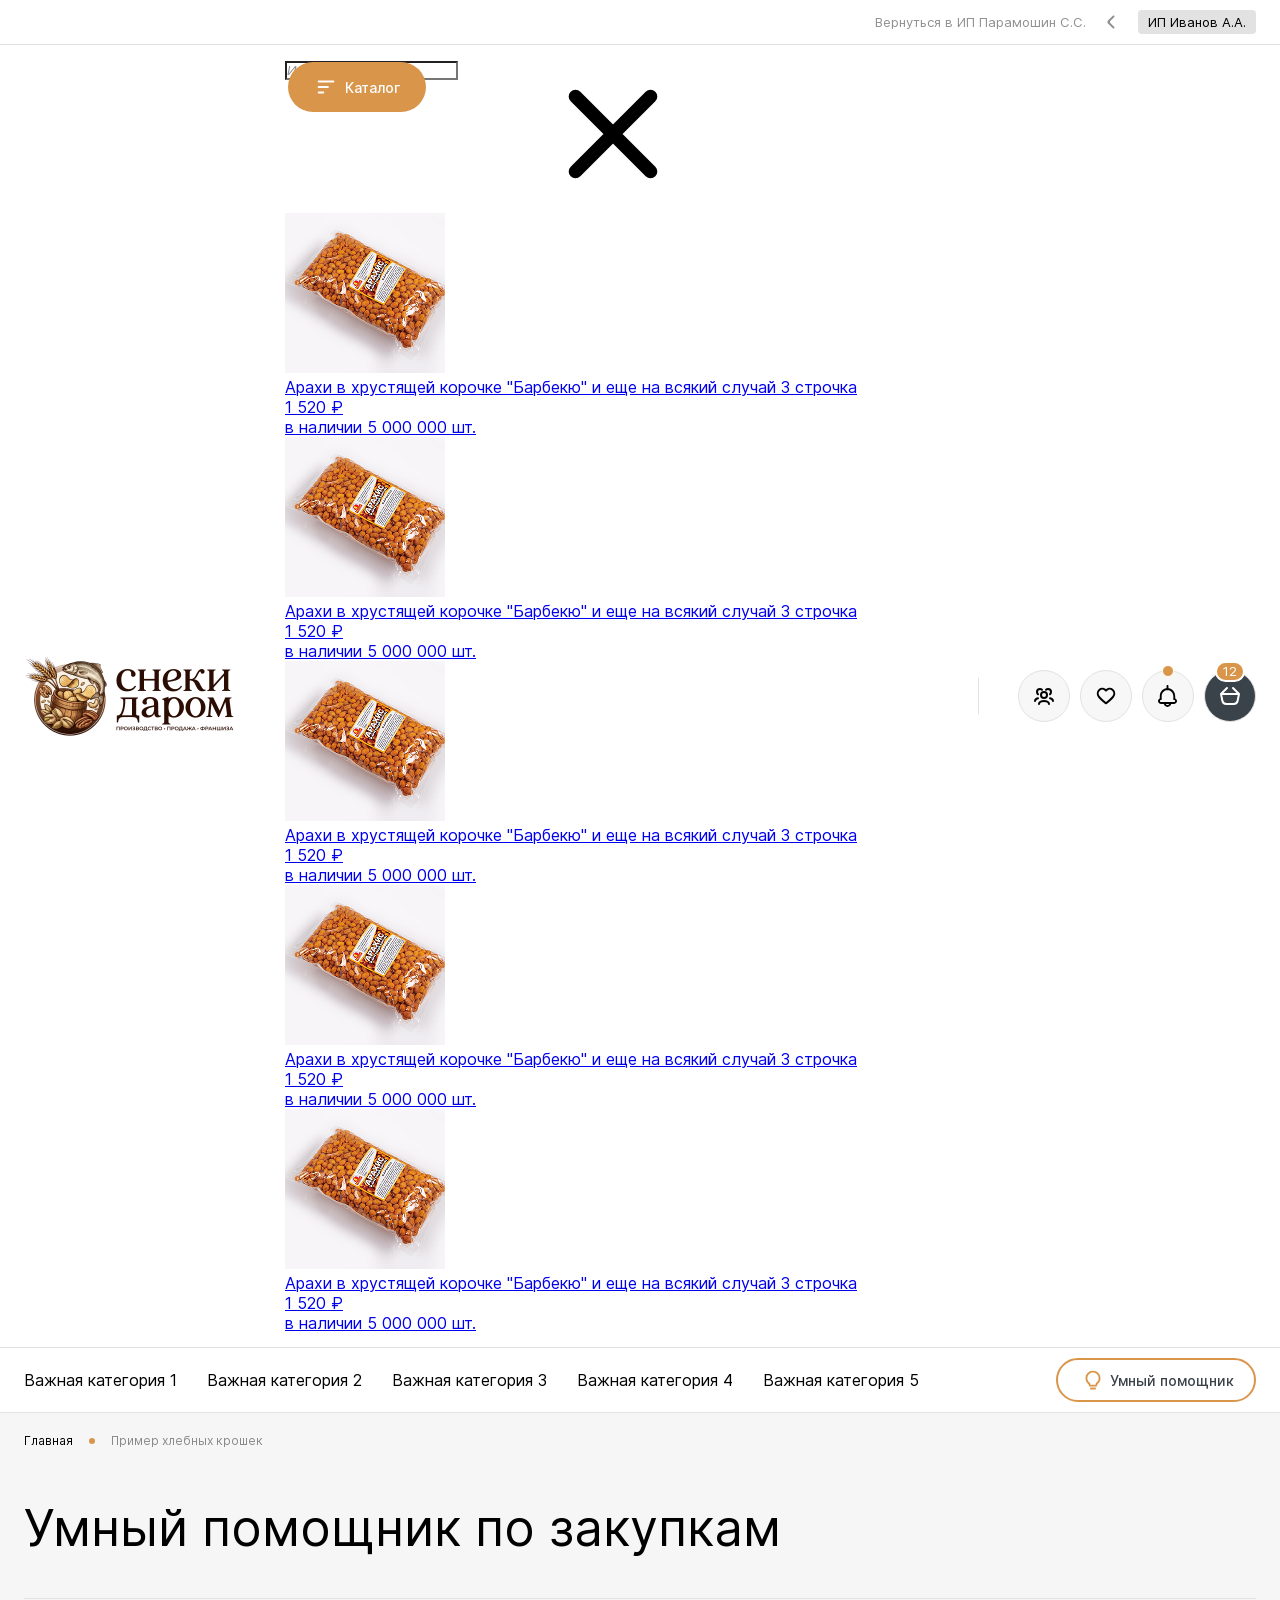
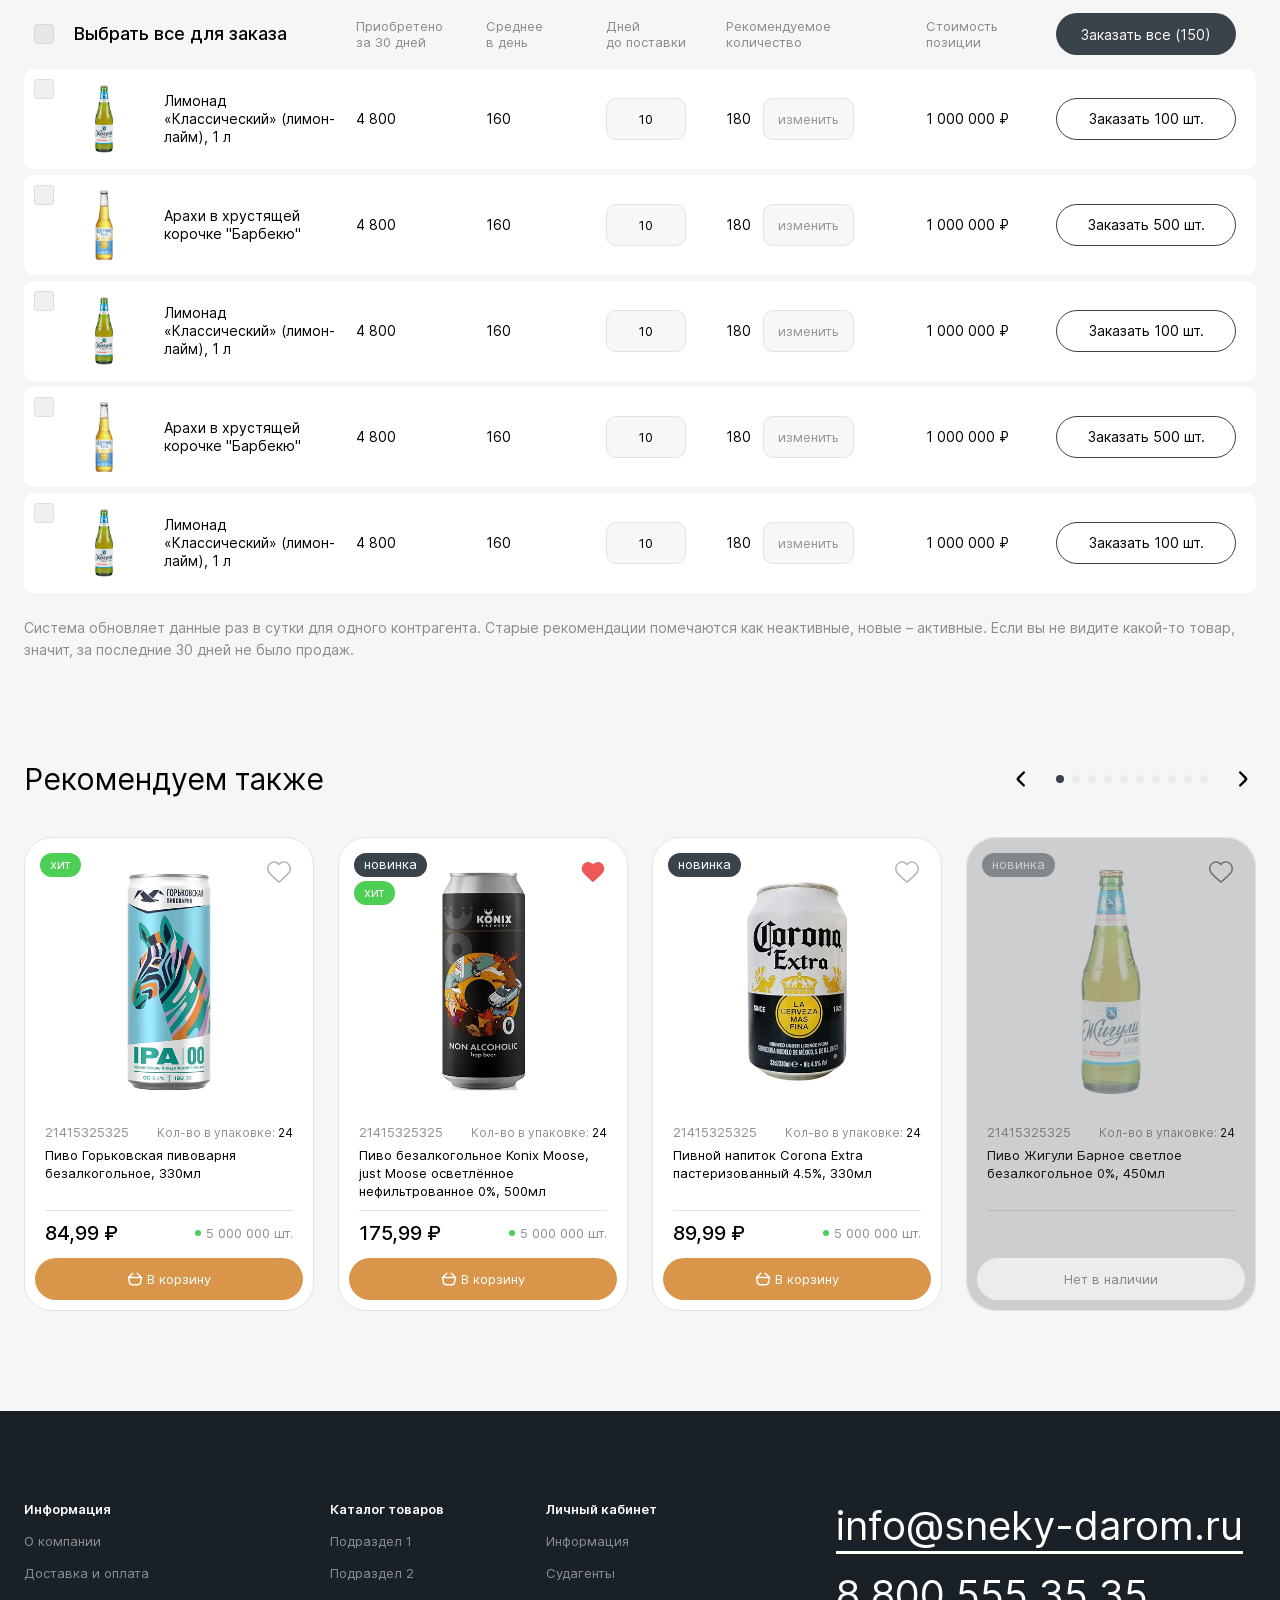
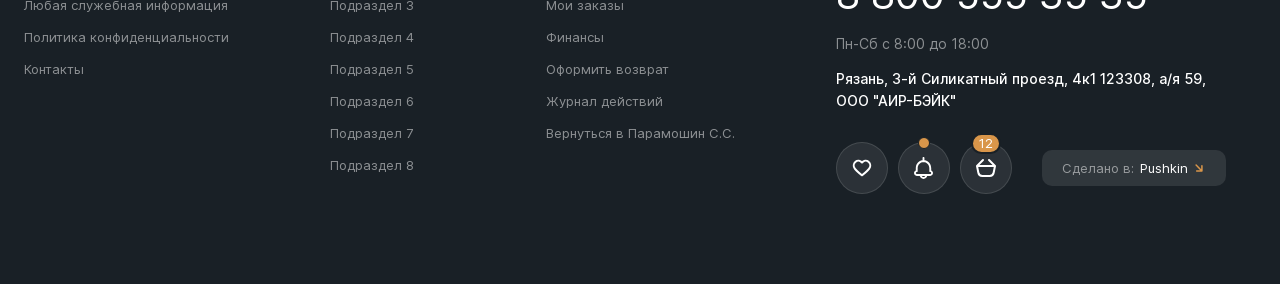
==== commit e0b63e5f: "Update" ====
--- a/ai.html
+++ b/ai.html
@@ -938,11 +938,13 @@
 								<div class="col_day_average" data-column="Среднее в день">160</div>
 
 								<div class="col_delivery_days" data-column="Дней до поставки">
-									<span>10</span>
+									<input type="number" inputmode="numeric" name="" value="10" class="input">
 								</div>
 
 								<div class="col_recommended_amount" data-column="Рекомендуемое количество:">
 									<span>180</span>
+
+									<input type="number" inputmode="numeric" name="" value="180" class="input">
 
 									<button class="change_btn">изменить</button>
 								</div>
@@ -980,11 +982,13 @@
 								<div class="col_day_average" data-column="Среднее в день">160</div>
 
 								<div class="col_delivery_days" data-column="Дней до поставки">
-									<span>10</span>
+									<input type="number" inputmode="numeric" name="" value="10" class="input">
 								</div>
 
 								<div class="col_recommended_amount" data-column="Рекомендуемое количество:">
 									<span>180</span>
+
+									<input type="number" inputmode="numeric" name="" value="180" class="input">
 
 									<button class="change_btn">изменить</button>
 								</div>
@@ -1022,11 +1026,13 @@
 								<div class="col_day_average" data-column="Среднее в день">160</div>
 
 								<div class="col_delivery_days" data-column="Дней до поставки">
-									<span>10</span>
+									<input type="number" inputmode="numeric" name="" value="10" class="input">
 								</div>
 
 								<div class="col_recommended_amount" data-column="Рекомендуемое количество:">
 									<span>180</span>
+
+									<input type="number" inputmode="numeric" name="" value="180" class="input">
 
 									<button class="change_btn">изменить</button>
 								</div>
@@ -1064,11 +1070,13 @@
 								<div class="col_day_average" data-column="Среднее в день">160</div>
 
 								<div class="col_delivery_days" data-column="Дней до поставки">
-									<span>10</span>
+									<input type="number" inputmode="numeric" name="" value="10" class="input">
 								</div>
 
 								<div class="col_recommended_amount" data-column="Рекомендуемое количество:">
 									<span>180</span>
+
+									<input type="number" inputmode="numeric" name="" value="180" class="input">
 
 									<button class="change_btn">изменить</button>
 								</div>
@@ -1106,11 +1114,13 @@
 								<div class="col_day_average" data-column="Среднее в день">160</div>
 
 								<div class="col_delivery_days" data-column="Дней до поставки">
-									<span>10</span>
+									<input type="number" inputmode="numeric" name="" value="10" class="input">
 								</div>
 
 								<div class="col_recommended_amount" data-column="Рекомендуемое количество:">
 									<span>180</span>
+
+									<input type="number" inputmode="numeric" name="" value="180" class="input">
 
 									<button class="change_btn">изменить</button>
 								</div>
@@ -1153,435 +1163,703 @@
 						<div class="swiper">
 							<div class="swiper-wrapper">
 								<div class="swiper-slide">
-									<div class="product">
-										<div class="stickers">
-											<div class="sticker hit">хит</div>
-										</div>
-
-										<button class="favorite_btn">
-											<svg class="icon"><use xlink:href="images/sprite.svg#ic_favorite2"></use></svg>
-
-											<svg class="icon"><use xlink:href="images/sprite.svg#ic_favorite_fill"></use></svg>
-										</button>
-
-										<a href="/" class="image">
-											<picture class="thumb">
-												<img src="images/tmp/product_thumb1.jpg" alt="" loading="lazy">
-											</picture>
-										</a>
-
-										<div class="data">
-											<div class="info">
-												<div class="articul">21415325325</div>
-
-												<div class="quantity">Кол-во в упаковке: <span>24</span></div>
-											</div>
-
-											<div class="name">
-												<a href="/">Пиво Горьковская пивоварня безалкогольное, 330мл</a>
-											</div>
-
-											<div class="buy_info">
-												<div class="price">84,99 ₽</div>
-
-												<div class="available green">5 000 000 шт.</div>
-											</div>
-
-											<button class="buy_btn">
-												<svg class="icon"><use xlink:href="images/sprite.svg#ic_cart"></use></svg>
-
-												<span>В корзину</span>
+									<div class="product_wrap">
+										<div class="product">
+											<div class="stickers">
+												<div class="sticker hit">хит</div>
+											</div>
+
+											<button class="favorite_btn">
+												<svg class="icon"><use xlink:href="images/sprite.svg#ic_favorite2"></use></svg>
+
+												<svg class="icon"><use xlink:href="images/sprite.svg#ic_favorite_fill"></use></svg>
 											</button>
+
+											<a href="/" class="image">
+												<picture class="thumb">
+													<img src="images/tmp/product_thumb1.jpg" alt="" loading="lazy">
+												</picture>
+											</a>
+
+											<div class="data">
+												<div class="info">
+													<div class="articul">21415325325</div>
+
+													<div class="quantity">Кол-во в упаковке: <span>24</span></div>
+												</div>
+
+												<div class="name">
+													<a href="/">Пиво Горьковская пивоварня безалкогольное, 330мл</a>
+												</div>
+
+												<div class="buy_info">
+													<div class="price">84,99 ₽</div>
+
+													<div class="available green">5 000 000 шт.</div>
+												</div>
+
+												<button class="buy_btn">
+													<svg class="icon"><use xlink:href="images/sprite.svg#ic_cart"></use></svg>
+
+													<span>В корзину</span>
+												</button>
+
+												<div class="after_buy">
+													<div class="amount">
+														<button type="button" class="btn minus"></button>
+
+														<input type="text" value="15" class="input" data-minimum="1" data-maximum="9999" data-step="1" data-unit="" maxlength="4">
+
+														<button type="button" class="btn plus"></button>
+													</div>
+
+													<div class="total_price">1 200 000 ₽</div>
+												</div>
+											</div>
+										</div>
+
+										<div class="product_features">
+											<div class="items">
+												<div>Состав: мука пшеничная, масло растительное, соль, натуральные вкусоароматические добавки</div>
+
+												<div>Масса нетто: 150 г / 500 г / 3 кг (опт)</div>
+
+												<div>Срок годности: 6 месяцев.</div>
+
+												<div>Условия хранения: при t от 5 до 25 °C, относительной влажности не более 75%.</div>
+
+												<div>Упаковка: термосвариваемый пакет / гофрокороб (для опта)</div>
+
+												<div>Энергетическая ценность: 520 ккал / 100 г.</div>
+											</div>
 										</div>
 									</div>
 								</div>
 
 								<div class="swiper-slide">
-									<div class="product">
-										<div class="stickers">
-											<div class="sticker new">новинка</div>
-											<div class="sticker hit">хит</div>
-										</div>
-
-										<button class="favorite_btn active">
-											<svg class="icon"><use xlink:href="images/sprite.svg#ic_favorite2"></use></svg>
-
-											<svg class="icon"><use xlink:href="images/sprite.svg#ic_favorite_fill"></use></svg>
-										</button>
-
-										<a href="/" class="image">
-											<picture class="thumb">
-												<img src="images/tmp/product_thumb2.jpg" alt="" loading="lazy">
-											</picture>
-										</a>
-
-										<div class="data">
-											<div class="info">
-												<div class="articul">21415325325</div>
-
-												<div class="quantity">Кол-во в упаковке: <span>24</span></div>
-											</div>
-
-											<div class="name">
-												<a href="/">Пиво безалкогольное Konix Moose, just Moose осветлённое нефильтрованное 0%, 500мл</a>
-											</div>
-
-											<div class="buy_info">
-												<div class="price">175,99 ₽</div>
-
-												<div class="available green">5 000 000 шт.</div>
-											</div>
-
-											<button class="buy_btn">
-												<svg class="icon"><use xlink:href="images/sprite.svg#ic_cart"></use></svg>
-
-												<span>В корзину</span>
+									<div class="product_wrap">
+										<div class="product">
+											<div class="stickers">
+												<div class="sticker new">новинка</div>
+												<div class="sticker hit">хит</div>
+											</div>
+
+											<button class="favorite_btn active">
+												<svg class="icon"><use xlink:href="images/sprite.svg#ic_favorite2"></use></svg>
+
+												<svg class="icon"><use xlink:href="images/sprite.svg#ic_favorite_fill"></use></svg>
 											</button>
+
+											<a href="/" class="image">
+												<picture class="thumb">
+													<img src="images/tmp/product_thumb2.jpg" alt="" loading="lazy">
+												</picture>
+											</a>
+
+											<div class="data">
+												<div class="info">
+													<div class="articul">21415325325</div>
+
+													<div class="quantity">Кол-во в упаковке: <span>24</span></div>
+												</div>
+
+												<div class="name">
+													<a href="/">Пиво безалкогольное Konix Moose, just Moose осветлённое нефильтрованное 0%, 500мл</a>
+												</div>
+
+												<div class="buy_info">
+													<div class="price">175,99 ₽</div>
+
+													<div class="available green">5 000 000 шт.</div>
+												</div>
+
+												<button class="buy_btn">
+													<svg class="icon"><use xlink:href="images/sprite.svg#ic_cart"></use></svg>
+
+													<span>В корзину</span>
+												</button>
+
+												<div class="after_buy">
+													<div class="amount">
+														<button type="button" class="btn minus"></button>
+
+														<input type="text" value="15" class="input" data-minimum="1" data-maximum="9999" data-step="1" data-unit="" maxlength="4">
+
+														<button type="button" class="btn plus"></button>
+													</div>
+
+													<div class="total_price">1 200 000 ₽</div>
+												</div>
+											</div>
+										</div>
+
+										<div class="product_features">
+											<div class="items">
+												<div>Состав: мука пшеничная, масло растительное, соль, натуральные вкусоароматические добавки</div>
+
+												<div>Масса нетто: 150 г / 500 г / 3 кг (опт)</div>
+
+												<div>Срок годности: 6 месяцев.</div>
+
+												<div>Условия хранения: при t от 5 до 25 °C, относительной влажности не более 75%.</div>
+
+												<div>Упаковка: термосвариваемый пакет / гофрокороб (для опта)</div>
+
+												<div>Энергетическая ценность: 520 ккал / 100 г.</div>
+											</div>
 										</div>
 									</div>
 								</div>
 
 								<div class="swiper-slide">
-									<div class="product">
-										<div class="stickers">
-											<div class="sticker new">новинка</div>
-										</div>
-
-										<button class="favorite_btn">
-											<svg class="icon"><use xlink:href="images/sprite.svg#ic_favorite2"></use></svg>
-
-											<svg class="icon"><use xlink:href="images/sprite.svg#ic_favorite_fill"></use></svg>
-										</button>
-
-										<a href="/" class="image">
-											<picture class="thumb">
-												<img src="images/tmp/product_thumb3.jpg" alt="" loading="lazy">
-											</picture>
-										</a>
-
-										<div class="data">
-											<div class="info">
-												<div class="articul">21415325325</div>
-
-												<div class="quantity">Кол-во в упаковке: <span>24</span></div>
-											</div>
-
-											<div class="name">
-												<a href="/">Пивной напиток Corona Extra пастеризованный 4.5%, 330мл</a>
-											</div>
-
-											<div class="buy_info">
-												<div class="price">89,99 ₽</div>
-
-												<div class="available green">5 000 000 шт.</div>
-											</div>
-
-											<button class="buy_btn">
-												<svg class="icon"><use xlink:href="images/sprite.svg#ic_cart"></use></svg>
-
-												<span>В корзину</span>
+									<div class="product_wrap">
+										<div class="product">
+											<div class="stickers">
+												<div class="sticker new">новинка</div>
+											</div>
+
+											<button class="favorite_btn">
+												<svg class="icon"><use xlink:href="images/sprite.svg#ic_favorite2"></use></svg>
+
+												<svg class="icon"><use xlink:href="images/sprite.svg#ic_favorite_fill"></use></svg>
 											</button>
+
+											<a href="/" class="image">
+												<picture class="thumb">
+													<img src="images/tmp/product_thumb3.jpg" alt="" loading="lazy">
+												</picture>
+											</a>
+
+											<div class="data">
+												<div class="info">
+													<div class="articul">21415325325</div>
+
+													<div class="quantity">Кол-во в упаковке: <span>24</span></div>
+												</div>
+
+												<div class="name">
+													<a href="/">Пивной напиток Corona Extra пастеризованный 4.5%, 330мл</a>
+												</div>
+
+												<div class="buy_info">
+													<div class="price">89,99 ₽</div>
+
+													<div class="available green">5 000 000 шт.</div>
+												</div>
+
+												<button class="buy_btn">
+													<svg class="icon"><use xlink:href="images/sprite.svg#ic_cart"></use></svg>
+
+													<span>В корзину</span>
+												</button>
+
+												<div class="after_buy">
+													<div class="amount">
+														<button type="button" class="btn minus"></button>
+
+														<input type="text" value="15" class="input" data-minimum="1" data-maximum="9999" data-step="1" data-unit="" maxlength="4">
+
+														<button type="button" class="btn plus"></button>
+													</div>
+
+													<div class="total_price">1 200 000 ₽</div>
+												</div>
+											</div>
+										</div>
+
+										<div class="product_features">
+											<div class="items">
+												<div>Состав: мука пшеничная, масло растительное, соль, натуральные вкусоароматические добавки</div>
+
+												<div>Масса нетто: 150 г / 500 г / 3 кг (опт)</div>
+
+												<div>Срок годности: 6 месяцев.</div>
+
+												<div>Условия хранения: при t от 5 до 25 °C, относительной влажности не более 75%.</div>
+
+												<div>Упаковка: термосвариваемый пакет / гофрокороб (для опта)</div>
+
+												<div>Энергетическая ценность: 520 ккал / 100 г.</div>
+											</div>
 										</div>
 									</div>
 								</div>
 
 								<div class="swiper-slide">
-									<div class="product disabled">
-										<div class="stickers">
-											<div class="sticker new">новинка</div>
-										</div>
-
-										<button class="favorite_btn">
-											<svg class="icon"><use xlink:href="images/sprite.svg#ic_favorite2"></use></svg>
-
-											<svg class="icon"><use xlink:href="images/sprite.svg#ic_favorite_fill"></use></svg>
-										</button>
-
-										<a href="/" class="image">
-											<picture class="thumb">
-												<img src="images/tmp/product_thumb4.jpg" alt="" loading="lazy">
-											</picture>
-										</a>
-
-										<div class="data">
-											<div class="info">
-												<div class="articul">21415325325</div>
-
-												<div class="quantity">Кол-во в упаковке: <span>24</span></div>
-											</div>
-
-											<div class="name">
-												<a href="/">Пиво Жигули Барное светлое безалкогольное 0%, 450мл</a>
-											</div>
-
-											<div class="buy_info"></div>
-
-											<div class="not_availabel">Нет в наличии</div>
+									<div class="product_wrap">
+										<div class="product disabled">
+											<div class="stickers">
+												<div class="sticker new">новинка</div>
+											</div>
+
+											<button class="favorite_btn">
+												<svg class="icon"><use xlink:href="images/sprite.svg#ic_favorite2"></use></svg>
+
+												<svg class="icon"><use xlink:href="images/sprite.svg#ic_favorite_fill"></use></svg>
+											</button>
+
+											<a href="/" class="image">
+												<picture class="thumb">
+													<img src="images/tmp/product_thumb4.jpg" alt="" loading="lazy">
+												</picture>
+											</a>
+
+											<div class="data">
+												<div class="info">
+													<div class="articul">21415325325</div>
+
+													<div class="quantity">Кол-во в упаковке: <span>24</span></div>
+												</div>
+
+												<div class="name">
+													<a href="/">Пиво Жигули Барное светлое безалкогольное 0%, 450мл</a>
+												</div>
+
+												<div class="buy_info"></div>
+
+												<div class="not_availabel">Нет в наличии</div>
+											</div>
+										</div>
+
+										<div class="product_features">
+											<div class="items">
+												<div>Состав: мука пшеничная, масло растительное, соль, натуральные вкусоароматические добавки</div>
+
+												<div>Масса нетто: 150 г / 500 г / 3 кг (опт)</div>
+
+												<div>Срок годности: 6 месяцев.</div>
+
+												<div>Условия хранения: при t от 5 до 25 °C, относительной влажности не более 75%.</div>
+
+												<div>Упаковка: термосвариваемый пакет / гофрокороб (для опта)</div>
+
+												<div>Энергетическая ценность: 520 ккал / 100 г.</div>
+											</div>
 										</div>
 									</div>
 								</div>
 
 								<div class="swiper-slide">
-									<div class="product">
-										<div class="stickers">
-											<div class="sticker new">новинка</div>
-										</div>
-
-										<button class="favorite_btn">
-											<svg class="icon"><use xlink:href="images/sprite.svg#ic_favorite2"></use></svg>
-
-											<svg class="icon"><use xlink:href="images/sprite.svg#ic_favorite_fill"></use></svg>
-										</button>
-
-										<a href="/" class="image">
-											<picture class="thumb">
-												<img src="images/tmp/product_thumb5.jpg" alt="" loading="lazy">
-											</picture>
-										</a>
-
-										<div class="data">
-											<div class="info">
-												<div class="articul">21415325325</div>
-
-												<div class="quantity">Кол-во в упаковке: <span>24</span></div>
-											</div>
-
-											<div class="name">
-												<a href="/">Пиво Corona Cero безалкогольное 0%, 330мл</a>
-											</div>
-
-											<div class="buy_info">
-												<div class="price">177,99 ₽</div>
-
-												<div class="available green">5 000 000 шт.</div>
-											</div>
-
-											<button class="buy_btn">
-												<svg class="icon"><use xlink:href="images/sprite.svg#ic_cart"></use></svg>
-
-												<span>В корзину</span>
+									<div class="product_wrap">
+										<div class="product">
+											<div class="stickers">
+												<div class="sticker new">новинка</div>
+											</div>
+
+											<button class="favorite_btn">
+												<svg class="icon"><use xlink:href="images/sprite.svg#ic_favorite2"></use></svg>
+
+												<svg class="icon"><use xlink:href="images/sprite.svg#ic_favorite_fill"></use></svg>
 											</button>
+
+											<a href="/" class="image">
+												<picture class="thumb">
+													<img src="images/tmp/product_thumb5.jpg" alt="" loading="lazy">
+												</picture>
+											</a>
+
+											<div class="data">
+												<div class="info">
+													<div class="articul">21415325325</div>
+
+													<div class="quantity">Кол-во в упаковке: <span>24</span></div>
+												</div>
+
+												<div class="name">
+													<a href="/">Пиво Corona Cero безалкогольное 0%, 330мл</a>
+												</div>
+
+												<div class="buy_info">
+													<div class="price">177,99 ₽</div>
+
+													<div class="available green">5 000 000 шт.</div>
+												</div>
+
+												<button class="buy_btn">
+													<svg class="icon"><use xlink:href="images/sprite.svg#ic_cart"></use></svg>
+
+													<span>В корзину</span>
+												</button>
+
+												<div class="after_buy">
+													<div class="amount">
+														<button type="button" class="btn minus"></button>
+
+														<input type="text" value="15" class="input" data-minimum="1" data-maximum="9999" data-step="1" data-unit="" maxlength="4">
+
+														<button type="button" class="btn plus"></button>
+													</div>
+
+													<div class="total_price">1 200 000 ₽</div>
+												</div>
+											</div>
+										</div>
+
+										<div class="product_features">
+											<div class="items">
+												<div>Состав: мука пшеничная, масло растительное, соль, натуральные вкусоароматические добавки</div>
+
+												<div>Масса нетто: 150 г / 500 г / 3 кг (опт)</div>
+
+												<div>Срок годности: 6 месяцев.</div>
+
+												<div>Условия хранения: при t от 5 до 25 °C, относительной влажности не более 75%.</div>
+
+												<div>Упаковка: термосвариваемый пакет / гофрокороб (для опта)</div>
+
+												<div>Энергетическая ценность: 520 ккал / 100 г.</div>
+											</div>
 										</div>
 									</div>
 								</div>
 
 								<div class="swiper-slide">
-									<div class="product">
-										<div class="stickers">
-											<div class="sticker hit">хит</div>
-										</div>
-
-										<button class="favorite_btn">
-											<svg class="icon"><use xlink:href="images/sprite.svg#ic_favorite2"></use></svg>
-
-											<svg class="icon"><use xlink:href="images/sprite.svg#ic_favorite_fill"></use></svg>
-										</button>
-
-										<a href="/" class="image">
-											<picture class="thumb">
-												<img src="images/tmp/product_thumb1.jpg" alt="" loading="lazy">
-											</picture>
-										</a>
-
-										<div class="data">
-											<div class="info">
-												<div class="articul">21415325325</div>
-
-												<div class="quantity">Кол-во в упаковке: <span>24</span></div>
-											</div>
-
-											<div class="name">
-												<a href="/">Пиво Горьковская пивоварня безалкогольное, 330мл</a>
-											</div>
-
-											<div class="buy_info">
-												<div class="price">84,99 ₽</div>
-
-												<div class="available green">5 000 000 шт.</div>
-											</div>
-
-											<button class="buy_btn">
-												<svg class="icon"><use xlink:href="images/sprite.svg#ic_cart"></use></svg>
-
-												<span>В корзину</span>
+									<div class="product_wrap">
+										<div class="product">
+											<div class="stickers">
+												<div class="sticker hit">хит</div>
+											</div>
+
+											<button class="favorite_btn">
+												<svg class="icon"><use xlink:href="images/sprite.svg#ic_favorite2"></use></svg>
+
+												<svg class="icon"><use xlink:href="images/sprite.svg#ic_favorite_fill"></use></svg>
 											</button>
+
+											<a href="/" class="image">
+												<picture class="thumb">
+													<img src="images/tmp/product_thumb1.jpg" alt="" loading="lazy">
+												</picture>
+											</a>
+
+											<div class="data">
+												<div class="info">
+													<div class="articul">21415325325</div>
+
+													<div class="quantity">Кол-во в упаковке: <span>24</span></div>
+												</div>
+
+												<div class="name">
+													<a href="/">Пиво Горьковская пивоварня безалкогольное, 330мл</a>
+												</div>
+
+												<div class="buy_info">
+													<div class="price">84,99 ₽</div>
+
+													<div class="available green">5 000 000 шт.</div>
+												</div>
+
+												<button class="buy_btn">
+													<svg class="icon"><use xlink:href="images/sprite.svg#ic_cart"></use></svg>
+
+													<span>В корзину</span>
+												</button>
+
+												<div class="after_buy">
+													<div class="amount">
+														<button type="button" class="btn minus"></button>
+
+														<input type="text" value="15" class="input" data-minimum="1" data-maximum="9999" data-step="1" data-unit="" maxlength="4">
+
+														<button type="button" class="btn plus"></button>
+													</div>
+
+													<div class="total_price">1 200 000 ₽</div>
+												</div>
+											</div>
+										</div>
+
+										<div class="product_features">
+											<div class="items">
+												<div>Состав: мука пшеничная, масло растительное, соль, натуральные вкусоароматические добавки</div>
+
+												<div>Масса нетто: 150 г / 500 г / 3 кг (опт)</div>
+
+												<div>Срок годности: 6 месяцев.</div>
+
+												<div>Условия хранения: при t от 5 до 25 °C, относительной влажности не более 75%.</div>
+
+												<div>Упаковка: термосвариваемый пакет / гофрокороб (для опта)</div>
+
+												<div>Энергетическая ценность: 520 ккал / 100 г.</div>
+											</div>
 										</div>
 									</div>
 								</div>
 
 								<div class="swiper-slide">
-									<div class="product">
-										<div class="stickers">
-											<div class="sticker new">новинка</div>
-											<div class="sticker hit">хит</div>
-										</div>
-
-										<button class="favorite_btn active">
-											<svg class="icon"><use xlink:href="images/sprite.svg#ic_favorite2"></use></svg>
-
-											<svg class="icon"><use xlink:href="images/sprite.svg#ic_favorite_fill"></use></svg>
-										</button>
-
-										<a href="/" class="image">
-											<picture class="thumb">
-												<img src="images/tmp/product_thumb2.jpg" alt="" loading="lazy">
-											</picture>
-										</a>
-
-										<div class="data">
-											<div class="info">
-												<div class="articul">21415325325</div>
-
-												<div class="quantity">Кол-во в упаковке: <span>24</span></div>
-											</div>
-
-											<div class="name">
-												<a href="/">Пиво безалкогольное Konix Moose, just Moose осветлённое нефильтрованное 0%, 500мл</a>
-											</div>
-
-											<div class="buy_info">
-												<div class="price">175,99 ₽</div>
-
-												<div class="available green">5 000 000 шт.</div>
-											</div>
-
-											<button class="buy_btn">
-												<svg class="icon"><use xlink:href="images/sprite.svg#ic_cart"></use></svg>
-
-												<span>В корзину</span>
+									<div class="product_wrap">
+										<div class="product">
+											<div class="stickers">
+												<div class="sticker new">новинка</div>
+												<div class="sticker hit">хит</div>
+											</div>
+
+											<button class="favorite_btn active">
+												<svg class="icon"><use xlink:href="images/sprite.svg#ic_favorite2"></use></svg>
+
+												<svg class="icon"><use xlink:href="images/sprite.svg#ic_favorite_fill"></use></svg>
 											</button>
+
+											<a href="/" class="image">
+												<picture class="thumb">
+													<img src="images/tmp/product_thumb2.jpg" alt="" loading="lazy">
+												</picture>
+											</a>
+
+											<div class="data">
+												<div class="info">
+													<div class="articul">21415325325</div>
+
+													<div class="quantity">Кол-во в упаковке: <span>24</span></div>
+												</div>
+
+												<div class="name">
+													<a href="/">Пиво безалкогольное Konix Moose, just Moose осветлённое нефильтрованное 0%, 500мл</a>
+												</div>
+
+												<div class="buy_info">
+													<div class="price">175,99 ₽</div>
+
+													<div class="available green">5 000 000 шт.</div>
+												</div>
+
+												<button class="buy_btn">
+													<svg class="icon"><use xlink:href="images/sprite.svg#ic_cart"></use></svg>
+
+													<span>В корзину</span>
+												</button>
+
+												<div class="after_buy">
+													<div class="amount">
+														<button type="button" class="btn minus"></button>
+
+														<input type="text" value="15" class="input" data-minimum="1" data-maximum="9999" data-step="1" data-unit="" maxlength="4">
+
+														<button type="button" class="btn plus"></button>
+													</div>
+
+													<div class="total_price">1 200 000 ₽</div>
+												</div>
+											</div>
+										</div>
+
+										<div class="product_features">
+											<div class="items">
+												<div>Состав: мука пшеничная, масло растительное, соль, натуральные вкусоароматические добавки</div>
+
+												<div>Масса нетто: 150 г / 500 г / 3 кг (опт)</div>
+
+												<div>Срок годности: 6 месяцев.</div>
+
+												<div>Условия хранения: при t от 5 до 25 °C, относительной влажности не более 75%.</div>
+
+												<div>Упаковка: термосвариваемый пакет / гофрокороб (для опта)</div>
+
+												<div>Энергетическая ценность: 520 ккал / 100 г.</div>
+											</div>
 										</div>
 									</div>
 								</div>
 
 								<div class="swiper-slide">
-									<div class="product">
-										<div class="stickers">
-											<div class="sticker new">новинка</div>
-										</div>
-
-										<button class="favorite_btn">
-											<svg class="icon"><use xlink:href="images/sprite.svg#ic_favorite2"></use></svg>
-
-											<svg class="icon"><use xlink:href="images/sprite.svg#ic_favorite_fill"></use></svg>
-										</button>
-
-										<a href="/" class="image">
-											<picture class="thumb">
-												<img src="images/tmp/product_thumb3.jpg" alt="" loading="lazy">
-											</picture>
-										</a>
-
-										<div class="data">
-											<div class="info">
-												<div class="articul">21415325325</div>
-
-												<div class="quantity">Кол-во в упаковке: <span>24</span></div>
-											</div>
-
-											<div class="name">
-												<a href="/">Пивной напиток Corona Extra пастеризованный 4.5%, 330мл</a>
-											</div>
-
-											<div class="buy_info">
-												<div class="price">89,99 ₽</div>
-
-												<div class="available green">5 000 000 шт.</div>
-											</div>
-
-											<button class="buy_btn">
-												<svg class="icon"><use xlink:href="images/sprite.svg#ic_cart"></use></svg>
-
-												<span>В корзину</span>
+									<div class="product_wrap">
+										<div class="product">
+											<div class="stickers">
+												<div class="sticker new">новинка</div>
+											</div>
+
+											<button class="favorite_btn">
+												<svg class="icon"><use xlink:href="images/sprite.svg#ic_favorite2"></use></svg>
+
+												<svg class="icon"><use xlink:href="images/sprite.svg#ic_favorite_fill"></use></svg>
 											</button>
+
+											<a href="/" class="image">
+												<picture class="thumb">
+													<img src="images/tmp/product_thumb3.jpg" alt="" loading="lazy">
+												</picture>
+											</a>
+
+											<div class="data">
+												<div class="info">
+													<div class="articul">21415325325</div>
+
+													<div class="quantity">Кол-во в упаковке: <span>24</span></div>
+												</div>
+
+												<div class="name">
+													<a href="/">Пивной напиток Corona Extra пастеризованный 4.5%, 330мл</a>
+												</div>
+
+												<div class="buy_info">
+													<div class="price">89,99 ₽</div>
+
+													<div class="available green">5 000 000 шт.</div>
+												</div>
+
+												<button class="buy_btn">
+													<svg class="icon"><use xlink:href="images/sprite.svg#ic_cart"></use></svg>
+
+													<span>В корзину</span>
+												</button>
+
+												<div class="after_buy">
+													<div class="amount">
+														<button type="button" class="btn minus"></button>
+
+														<input type="text" value="15" class="input" data-minimum="1" data-maximum="9999" data-step="1" data-unit="" maxlength="4">
+
+														<button type="button" class="btn plus"></button>
+													</div>
+
+													<div class="total_price">1 200 000 ₽</div>
+												</div>
+											</div>
+										</div>
+
+										<div class="product_features">
+											<div class="items">
+												<div>Состав: мука пшеничная, масло растительное, соль, натуральные вкусоароматические добавки</div>
+
+												<div>Масса нетто: 150 г / 500 г / 3 кг (опт)</div>
+
+												<div>Срок годности: 6 месяцев.</div>
+
+												<div>Условия хранения: при t от 5 до 25 °C, относительной влажности не более 75%.</div>
+
+												<div>Упаковка: термосвариваемый пакет / гофрокороб (для опта)</div>
+
+												<div>Энергетическая ценность: 520 ккал / 100 г.</div>
+											</div>
 										</div>
 									</div>
 								</div>
 
 								<div class="swiper-slide">
-									<div class="product">
-										<div class="stickers">
-											<div class="sticker new">новинка</div>
-										</div>
-
-										<button class="favorite_btn">
-											<svg class="icon"><use xlink:href="images/sprite.svg#ic_favorite2"></use></svg>
-
-											<svg class="icon"><use xlink:href="images/sprite.svg#ic_favorite_fill"></use></svg>
-										</button>
-
-										<a href="/" class="image">
-											<picture class="thumb">
-												<img src="images/tmp/product_thumb4.jpg" alt="" loading="lazy">
-											</picture>
-										</a>
-
-										<div class="data">
-											<div class="info">
-												<div class="articul">21415325325</div>
-
-												<div class="quantity">Кол-во в упаковке: <span>24</span></div>
-											</div>
-
-											<div class="name">
-												<a href="/">Пиво Жигули Барное светлое безалкогольное 0%, 450мл</a>
-											</div>
-
-											<div class="buy_info">
-												<div class="price">89,99 ₽</div>
-
-												<div class="available green">5 000 000 шт.</div>
-											</div>
-
-											<button class="buy_btn">
-												<svg class="icon"><use xlink:href="images/sprite.svg#ic_cart"></use></svg>
-
-												<span>В корзину</span>
+									<div class="product_wrap">
+										<div class="product disabled">
+											<div class="stickers">
+												<div class="sticker new">новинка</div>
+											</div>
+
+											<button class="favorite_btn">
+												<svg class="icon"><use xlink:href="images/sprite.svg#ic_favorite2"></use></svg>
+
+												<svg class="icon"><use xlink:href="images/sprite.svg#ic_favorite_fill"></use></svg>
 											</button>
+
+											<a href="/" class="image">
+												<picture class="thumb">
+													<img src="images/tmp/product_thumb4.jpg" alt="" loading="lazy">
+												</picture>
+											</a>
+
+											<div class="data">
+												<div class="info">
+													<div class="articul">21415325325</div>
+
+													<div class="quantity">Кол-во в упаковке: <span>24</span></div>
+												</div>
+
+												<div class="name">
+													<a href="/">Пиво Жигули Барное светлое безалкогольное 0%, 450мл</a>
+												</div>
+
+												<div class="buy_info"></div>
+
+												<div class="not_availabel">Нет в наличии</div>
+											</div>
+										</div>
+
+										<div class="product_features">
+											<div class="items">
+												<div>Состав: мука пшеничная, масло растительное, соль, натуральные вкусоароматические добавки</div>
+
+												<div>Масса нетто: 150 г / 500 г / 3 кг (опт)</div>
+
+												<div>Срок годности: 6 месяцев.</div>
+
+												<div>Условия хранения: при t от 5 до 25 °C, относительной влажности не более 75%.</div>
+
+												<div>Упаковка: термосвариваемый пакет / гофрокороб (для опта)</div>
+
+												<div>Энергетическая ценность: 520 ккал / 100 г.</div>
+											</div>
 										</div>
 									</div>
 								</div>
 
 								<div class="swiper-slide">
-									<div class="product">
-										<div class="stickers">
-											<div class="sticker new">новинка</div>
-										</div>
-
-										<button class="favorite_btn">
-											<svg class="icon"><use xlink:href="images/sprite.svg#ic_favorite2"></use></svg>
-
-											<svg class="icon"><use xlink:href="images/sprite.svg#ic_favorite_fill"></use></svg>
-										</button>
-
-										<a href="/" class="image">
-											<picture class="thumb">
-												<img src="images/tmp/product_thumb5.jpg" alt="" loading="lazy">
-											</picture>
-										</a>
-
-										<div class="data">
-											<div class="info">
-												<div class="articul">21415325325</div>
-
-												<div class="quantity">Кол-во в упаковке: <span>24</span></div>
-											</div>
-
-											<div class="name">
-												<a href="/">Пиво Corona Cero безалкогольное 0%, 330мл</a>
-											</div>
-
-											<div class="buy_info">
-												<div class="price">177,99 ₽</div>
-
-												<div class="available green">5 000 000 шт.</div>
-											</div>
-
-											<button class="buy_btn">
-												<svg class="icon"><use xlink:href="images/sprite.svg#ic_cart"></use></svg>
-
-												<span>В корзину</span>
+									<div class="product_wrap">
+										<div class="product">
+											<div class="stickers">
+												<div class="sticker new">новинка</div>
+											</div>
+
+											<button class="favorite_btn">
+												<svg class="icon"><use xlink:href="images/sprite.svg#ic_favorite2"></use></svg>
+
+												<svg class="icon"><use xlink:href="images/sprite.svg#ic_favorite_fill"></use></svg>
 											</button>
+
+											<a href="/" class="image">
+												<picture class="thumb">
+													<img src="images/tmp/product_thumb5.jpg" alt="" loading="lazy">
+												</picture>
+											</a>
+
+											<div class="data">
+												<div class="info">
+													<div class="articul">21415325325</div>
+
+													<div class="quantity">Кол-во в упаковке: <span>24</span></div>
+												</div>
+
+												<div class="name">
+													<a href="/">Пиво Corona Cero безалкогольное 0%, 330мл</a>
+												</div>
+
+												<div class="buy_info">
+													<div class="price">177,99 ₽</div>
+
+													<div class="available green">5 000 000 шт.</div>
+												</div>
+
+												<button class="buy_btn">
+													<svg class="icon"><use xlink:href="images/sprite.svg#ic_cart"></use></svg>
+
+													<span>В корзину</span>
+												</button>
+
+												<div class="after_buy">
+													<div class="amount">
+														<button type="button" class="btn minus"></button>
+
+														<input type="text" value="15" class="input" data-minimum="1" data-maximum="9999" data-step="1" data-unit="" maxlength="4">
+
+														<button type="button" class="btn plus"></button>
+													</div>
+
+													<div class="total_price">1 200 000 ₽</div>
+												</div>
+											</div>
+										</div>
+
+										<div class="product_features">
+											<div class="items">
+												<div>Состав: мука пшеничная, масло растительное, соль, натуральные вкусоароматические добавки</div>
+
+												<div>Масса нетто: 150 г / 500 г / 3 кг (опт)</div>
+
+												<div>Срок годности: 6 месяцев.</div>
+
+												<div>Условия хранения: при t от 5 до 25 °C, относительной влажности не более 75%.</div>
+
+												<div>Упаковка: термосвариваемый пакет / гофрокороб (для опта)</div>
+
+												<div>Энергетическая ценность: 520 ккал / 100 г.</div>
+											</div>
 										</div>
 									</div>
 								</div>
--- a/css/styles.css
+++ b/css/styles.css
@@ -1068,6 +1068,8 @@
                 margin-top: var(--inner_gap_xxs);
                 padding-inline: var(--inner_gap) var(--inner_gap_xs);
 
+                z-index: 3;
+
                 border: 1px solid var(--border_color);
                 border-radius: 10px;
                 background: var(--light_color);
@@ -2986,6 +2988,7 @@
         {
             visibility: hidden;
 
+            z-index: 1;
             transition: opacity .2s linear, visibility .2s linear;
             pointer-events: none;
 
@@ -2999,6 +3002,12 @@
                 pointer-events: auto;
 
                 opacity: 1;
+            }
+
+
+            &:hover
+            {
+                z-index: 3;
             }
         }
     }
@@ -3133,14 +3142,46 @@
     }
 
 
-    .product
+    .product_wrap
     {
         position: relative;
 
         display: flex;
         flex-direction: column;
 
+        z-index: 1;
+
+
+        @media (hover: hover)
+        {
+            &:hover
+            {
+                z-index: 3;
+
+
+                .product_features
+                {
+                    transition: .2s linear;
+                    transform: translateX(240px);
+
+                    opacity: 1;
+                }
+            }
+        }
+    }
+
+
+    .product
+    {
+        position: relative;
+
+        display: flex;
+        flex: 1 0 auto;
+        flex-direction: column;
+
         padding: var(--inner_gap_s);
+
+        z-index: 2;
 
         border: 1px solid var(--border_color);
         border-radius: var(--border_radius_l);
@@ -3444,6 +3485,155 @@
         }
 
 
+        .after_buy
+        {
+            display: none;
+            align-content: center;
+            align-items: center;
+            flex-wrap: wrap;
+            justify-content: space-between;
+
+            margin-top: 13px;
+
+            gap: var(--inner_gap_xxs);
+
+
+            &.show
+            {
+                display: flex;
+            }
+
+
+            .amount
+            {
+                position: relative;
+
+                width: calc(50% - var(--inner_gap_xxs) / 2);
+
+
+                .btn
+                {
+                    position: absolute;
+                    top: 0;
+
+                    display: block;
+
+                    width: 36px;
+                    height: 100%;
+
+                    z-index: 3;
+
+
+                    &.minus
+                    {
+                        left: 0;
+
+                        border-top-left-radius: var(--border_radius_max);
+                        border-bottom-left-radius: var(--border_radius_max);
+                    }
+
+
+                    &.plus
+                    {
+                        right: 0;
+
+                        border-top-right-radius: var(--border_radius_max);
+                        border-bottom-right-radius: var(--border_radius_max);
+                    }
+
+
+                    &:before,
+                    &:after
+                    {
+                        position: absolute;
+                        inset: 0;
+
+                        display: block;
+
+                        width: 12px;
+                        height: 2px;
+                        margin: auto;
+
+                        content: '';
+
+                        background: var(--dark_color);
+                    }
+
+
+                    &:after
+                    {
+                        width: 2px;
+                        height: 12px;
+                    }
+
+
+                    &.minus
+                    {
+                        &:after
+                        {
+                            display: none;
+                        }
+                    }
+                }
+
+
+                .input
+                {
+                    display: block;
+
+                    width: 100%;
+                    height: 42px;
+                    padding-inline: var(--inner_gap_xl);
+
+                    font-family: var(--font_family);
+                    font-size: calc(var(--font_size_s) - 1px);
+
+                    transition: border-color .2s linear;
+                    text-align: center;
+
+                    color: var(--dark_color);
+                    border: 1px solid var(--border_color);
+                    border-radius: var(--border_radius_max);
+                    background: var(--bg_grey);
+
+
+                    &:-webkit-autofill
+                    {
+                        -webkit-box-shadow: inset 0 0 0 50px var(--bg_grey) !important;
+                    }
+
+
+                    &:focus
+                    {
+                        border-color: var(--primary_color);
+                    }
+                }
+            }
+
+
+            .total_price
+            {
+                display: flex;
+                align-content: center;
+                align-items: center;
+                flex-wrap: wrap;
+                justify-content: center;
+
+                width: calc(50% - var(--inner_gap_xxs) / 2);
+                height: 42px;
+
+                font-size: calc(var(--font_size_s) - 1px);
+                font-weight: 500;
+
+                text-align: center;
+
+                color: var(--light_color);
+                border-radius: var(--border_radius_max);
+                background: var(--primary_color);
+            }
+        }
+
+
         .not_availabel
         {
             position: relative;
@@ -3489,6 +3679,67 @@
             .image
             {
                 opacity: .5;
+            }
+        }
+    }
+
+
+    .product_features
+    {
+        position: absolute;
+        top: 0;
+        right: 0;
+
+        width: calc(100% + 20px);
+        height: 100%;
+        padding-block: var(--inner_gap);
+        padding-inline: 71px var(--inner_gap_m);
+
+        font-size: var(--font_size_xs);
+        line-height: calc(100% + 4px);
+
+        z-index: 1;
+
+        opacity: 0;
+        border: 1px solid #bdbdbd;
+        border-radius: var(--border_radius_l);
+        background: var(--light_color);
+        box-shadow: 0 30px 40px 0 rgba(58, 66, 74, .30);
+
+
+        .items
+        {
+            display: flex;
+            flex-direction: column;
+
+            gap: var(--inner_gap_s);
+
+
+            & > *
+            {
+                position: relative;
+
+                padding-left: 10px;
+
+
+                &:before
+                {
+                    position: absolute;
+                    top: .5lh;
+                    left: 0;
+
+                    display: block;
+
+                    width: 4px;
+
+                    content: '';
+                    transform: translateY(-50%);
+
+                    border-radius: 50%;
+                    background: currentColor;
+
+                    aspect-ratio: 1 / 1;
+                }
             }
         }
     }
@@ -6280,30 +6531,24 @@
         }
 
 
-        .col_delivery_days
-        {
-            span
-            {
-                display: flex;
-                align-content: center;
-                align-items: center;
-                flex-wrap: wrap;
-                justify-content: center;
-
-                width: 80px;
-                max-width: 100%;
-                height: 42px;
-                padding-inline: var(--inner_gap_m);
-
-                font-size: calc(var(--font_size_s) - 1px);
-
-                text-align: center;
-
-                color: var(--dark_color);
-                border: 1px solid var(--border_color);
-                border-radius: 10px;
-                background: var(--bg_grey);
-            }
+        .input
+        {
+            display: block;
+
+            width: 80px;
+            max-width: 100%;
+            height: 42px;
+            padding-inline: var(--inner_gap_m);
+
+            font-family: var(--font_family);
+            font-size: calc(var(--font_size_s) - 1px);
+
+            text-align: center;
+
+            color: var(--dark_color);
+            border: 1px solid var(--border_color);
+            border-radius: 10px;
+            background: var(--bg_grey);
         }
 
 
@@ -6316,6 +6561,12 @@
             justify-content: flex-start;
 
             gap: 12px;
+
+
+            .input
+            {
+                display: none;
+            }
 
 
             .change_btn
--- a/css/response_767.css
+++ b/css/response_767.css
@@ -1124,6 +1124,23 @@
 
 
 
+    /*------------------
+        AI help info
+    ------------------*/
+    .ai_help_info
+    {
+        .product
+        {
+            .input
+            {
+                width: 72px;
+                height: 36px;
+            }
+        }
+    }
+
+
+
     /*----------------
         Mob. panel
     ----------------*/
